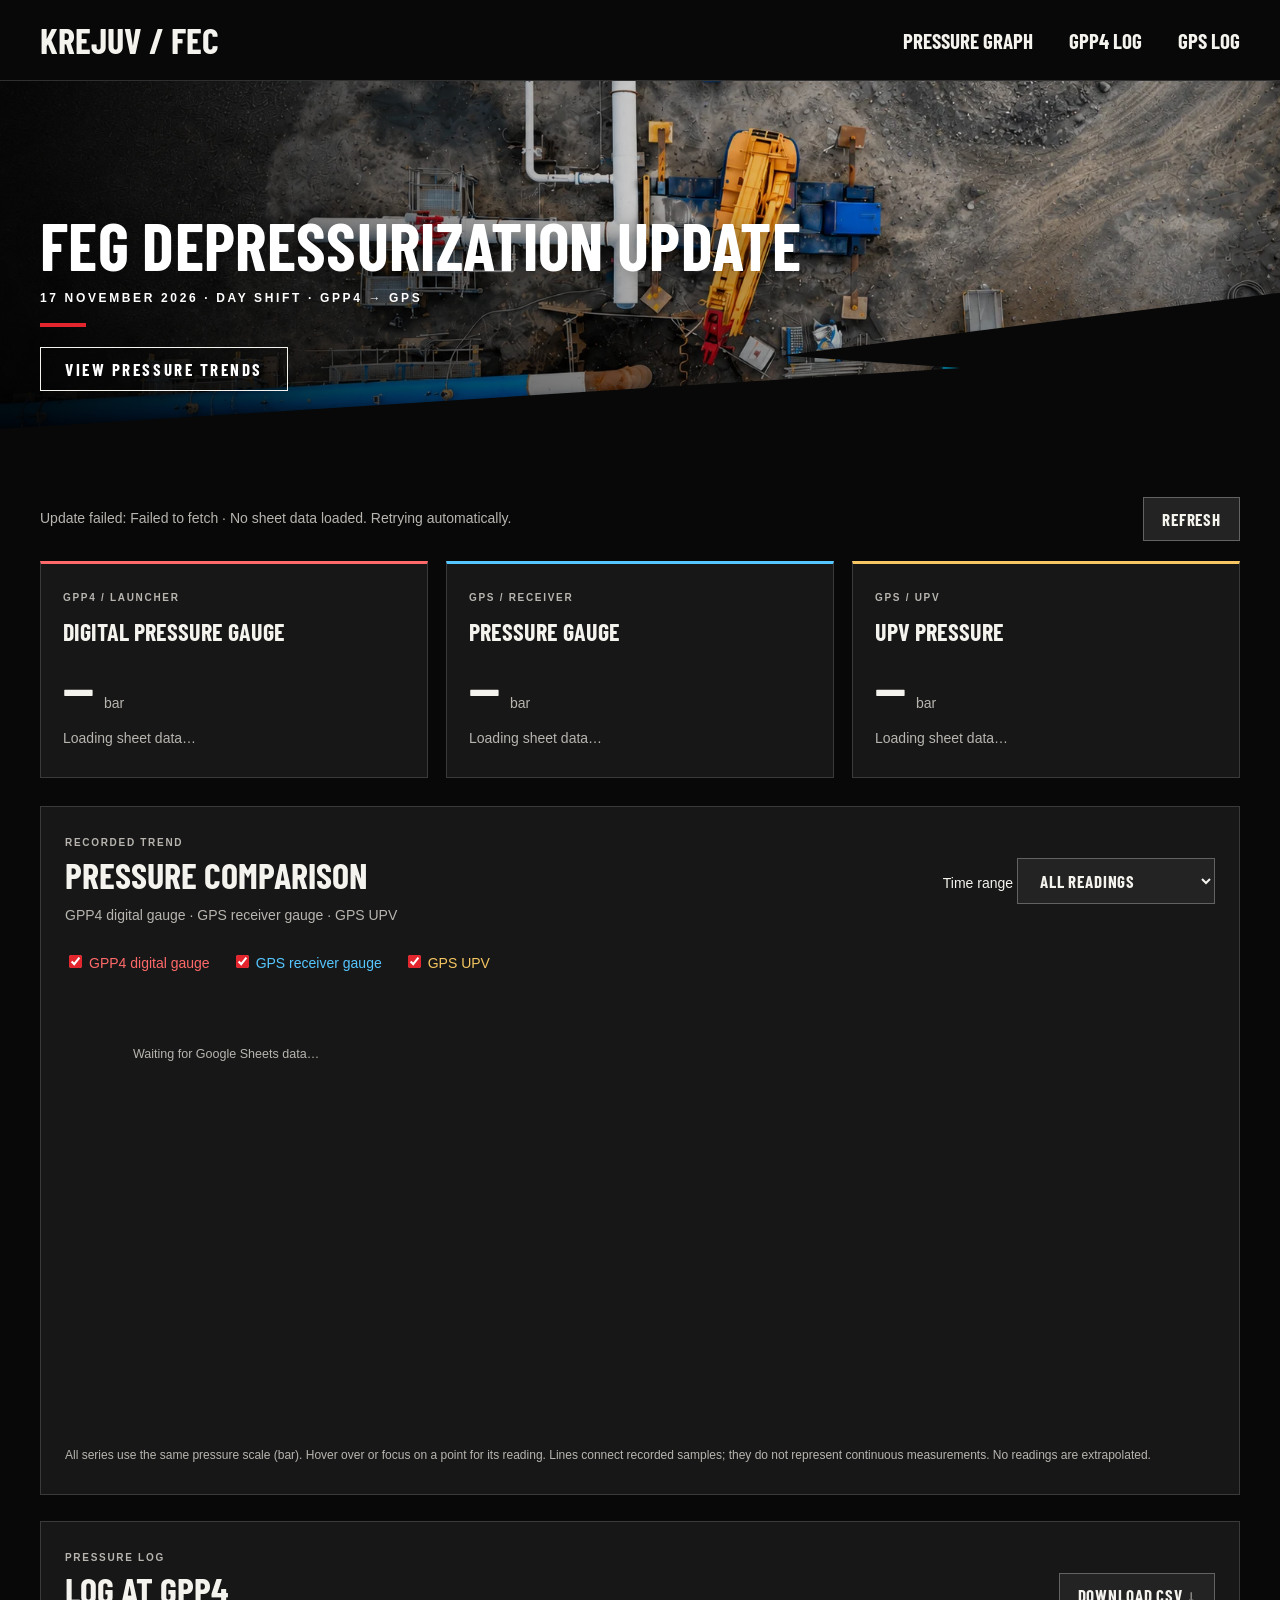
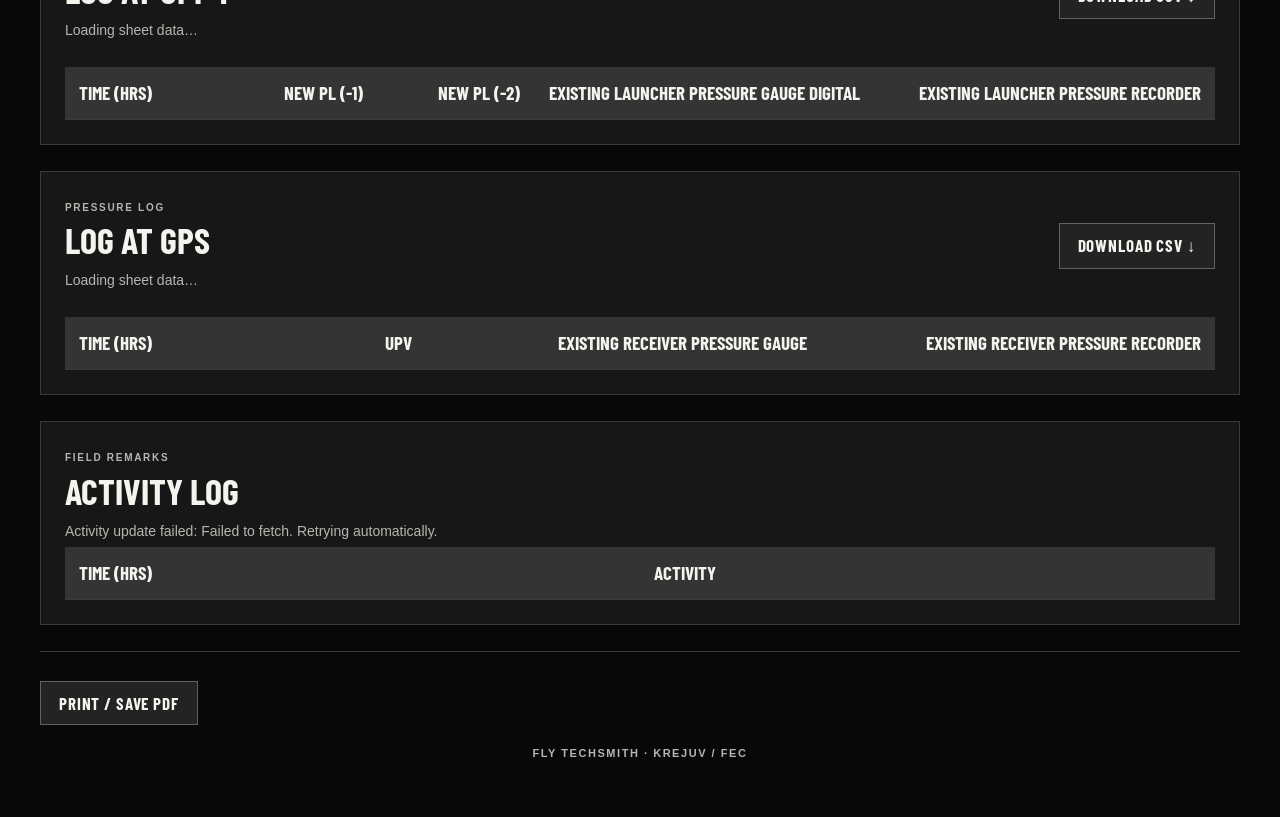
==== FEG DEpressurize/index.html @ e404f2b8 "Format FEG print dashboard as a single A4 portrait page" ====
<!doctype html>
<html lang="en"><head><meta charset="utf-8"><meta name="viewport" content="width=device-width,initial-scale=1"><title>FEG depressurization update</title><meta name="description" content="KREJUV FEC pressure logs and recorded depressurization trends at GPP4 and GPS, 17 November 2026."><link rel="stylesheet" href="../site-theme.css"><style>:root{color-scheme:dark}*{box-sizing:border-box}body{margin:0;font:14px/1.55 Arial,sans-serif;background:#080808;color:#f5f3ee}a{color:inherit}html{scroll-behavior:smooth;scroll-padding-top:100px}header{position:sticky;top:0;z-index:10;background:#080808;border-bottom:1px solid #303030}nav{max-width:1480px;min-height:80px;margin:auto;padding:0 40px;display:flex;align-items:center;gap:36px}nav a{text-decoration:none;font:700 21px/1 var(--heading);text-transform:uppercase;min-height:80px;display:flex;align-items:center}nav a:hover{box-shadow:inset 0 -4px #e3262e}nav .brand{font-size:36px;margin-right:auto;white-space:nowrap}main{max-width:1480px;margin:auto;padding:26px 40px}h2{font:700 36px/1 var(--heading);text-transform:uppercase;margin:5px 0 12px}h3{font:700 25px var(--heading);text-transform:uppercase}p{color:#b8b5b0;margin:5px 0}.eyebrow{font:700 10px Arial;letter-spacing:.17em;color:#b8b5b0}.red{color:#f34850}.cards{display:grid;grid-template-columns:repeat(3,1fr);gap:18px;margin-bottom:28px}.card{background:#171717;border:1px solid #3a3a3a;border-top:3px solid var(--accent);padding:22px}.card h2{font-size:24px;margin-top:12px}.value{font:700 52px/1.2 var(--heading);margin:10px 0}.value small{font:14px Arial;color:#b8b5b0}.panel{background:#171717;border:1px solid #3a3a3a;padding:24px;margin-bottom:26px}.section-head{display:flex;align-items:center;justify-content:space-between;gap:20px;margin-bottom:20px}button,select{font:700 17px var(--heading);letter-spacing:.05em;text-transform:uppercase;color:#f5f3ee;background:#232323;border:1px solid #626262;border-radius:0;padding:11px 18px;cursor:pointer}button:hover{background:#343434}a:focus-visible,button:focus-visible,input:focus-visible,select:focus-visible{outline:2px solid white;outline-offset:4px}.controls{display:flex;flex-wrap:wrap;gap:22px;margin:20px 0}.controls label{cursor:pointer}input{accent-color:#e3262e;margin-right:7px}.chart-scroll,.table-scroll{overflow:auto;scrollbar-color:#666 #171717}svg{display:block;width:100%;min-width:680px}svg text{fill:#b8b5b0;font:12px Arial}svg circle:focus{stroke:white;stroke-width:3}.note{font-size:12px;margin-top:12px}table{width:100%;border-collapse:collapse;font-variant-numeric:tabular-nums}th,td{padding:15px 14px;text-align:right;border-bottom:1px solid #3a3a3a}thead th{background:#343434;font:700 19px/1.15 var(--heading);text-transform:uppercase;min-width:110px;max-width:240px}th:first-child{text-align:left}tbody th{font-weight:400;color:#b8b5b0}tbody tr:hover{background:#232323}.events{display:grid;grid-template-columns:1fr 1fr;gap:20px}.events ul{padding-left:18px;color:#b8b5b0}.events li{padding:5px 0}.events b{color:#f5f3ee;margin-right:10px}footer{border-top:1px solid #3a3a3a;padding:24px 0;color:#b8b5b0;font-size:12px}.credit{font-size:11px;font-weight:700;letter-spacing:.14em;text-align:center;margin-top:20px}.site-hero__title{max-width:28ch}.site-hero__content{padding-bottom:80px}.site-hero__subtitle{color:#fff}
@media(max-width:700px){nav{padding:10px 20px;gap:20px;flex-wrap:wrap}nav .brand{width:100%;font-size:30px}nav a{min-height:32px;font-size:18px}main{padding:24px 20px}.cards,.events{grid-template-columns:1fr}.section-head{align-items:flex-start;flex-direction:column}.panel{padding:18px}.site-hero__content{padding:50px 20px 72px}.site-hero__title{font-size:44px}.site-hero{min-height:310px}}

#print-dashboard{display:none}
@page{size:A4 portrait;margin:10mm}
@media print{
 html,body{margin:0!important;padding:0!important;min-height:0!important;background:white!important;color:#18202a!important;color-scheme:light;overflow:visible!important}
 body>*{display:none!important}
 body>#print-dashboard{display:block!important;width:100%;font:9pt/1.3 Arial,sans-serif;print-color-adjust:exact;-webkit-print-color-adjust:exact}
 #print-dashboard h1{font:700 24pt/1.1 Arial;margin:0 0 2mm}
 #print-dashboard h2{font:700 11pt Arial;margin:0 0 2mm}
 #print-dashboard p{margin:0;color:#435161!important}
 .print-title{border-top:2mm solid #ac2531;border-bottom:.3mm solid #cbd2db;padding:4mm 0}
 .print-kpis,.print-logs{display:grid;gap:3mm;margin:4mm 0}
 .print-kpis{grid-template-columns:repeat(3,minmax(0,1fr))}
 .print-logs{grid-template-columns:repeat(2,minmax(0,1fr))}
 .print-card,.print-panel{border:.25mm solid #cbd2db;padding:3mm;break-inside:avoid}
 .print-card{background:#f2f5f8}.print-card strong{display:block;font-size:21pt;margin:1mm 0}
 #print-dashboard svg{min-width:0;width:100%;height:63mm;display:block}
 #print-dashboard svg text{font-size:20px;fill:#344252}
 .print-legend{display:flex;gap:5mm;font-size:8pt}
 #print-dashboard table{width:100%;border-collapse:collapse;font-size:8pt;table-layout:fixed}
 #print-dashboard th,#print-dashboard td{padding:1.4mm 1mm;border-bottom:.2mm solid #e0e5eb;text-align:right;min-width:0}
 #print-dashboard th{background:#eef2f6;color:#18202a;font:700 7.5pt Arial}
 #print-dashboard th:first-child,#print-dashboard td:first-child{text-align:left}
 #print-dashboard .print-activity th:last-child,#print-dashboard .print-activity td:last-child{text-align:left}
 #print-dashboard .print-activity td span{display:-webkit-box;-webkit-line-clamp:2;-webkit-box-orient:vertical;overflow:hidden;overflow-wrap:anywhere}
 .print-activity th:first-child{width:19mm}
}</style></head><body><header><nav aria-label="Main navigation"><a class="brand" href="../">KREJUV / FEC</a><a href="#trend">Pressure graph</a><a href="#gpp">GPP4 log</a><a href="#gps">GPS log</a></nav></header><section class="site-hero" aria-labelledby="site-hero-heading"><img class="site-hero__image" src="../assets/hero-yard.webp" width="1672" height="941" alt="Aerial pipeline worksite with white pipework and a yellow crane" fetchpriority="high"><div class="site-hero__content"><h1 id="site-hero-heading" class="site-hero__title">FEG depressurization update</h1><p class="site-hero__subtitle">17 November 2026 · Day shift · GPP4 → GPS</p><a class="site-hero__action" href="#trend">VIEW PRESSURE TRENDS</a></div></section><main><div class="section-head"><p id="syncStatus" role="status" aria-live="polite">Loading Google Sheets…</p><div><button id="refresh">Refresh</button></div></div><div class="cards"><article class="card" style="--accent:#ff6969"><span class="eyebrow">GPP4 / LAUNCHER</span><h2>Digital pressure gauge</h2><div class="value">— <small>bar</small></div><p>Loading sheet data…</p></article><article class="card" style="--accent:#55c6ff"><span class="eyebrow">GPS / RECEIVER</span><h2>Pressure gauge</h2><div class="value">— <small>bar</small></div><p>Loading sheet data…</p></article><article class="card" style="--accent:#f5c661"><span class="eyebrow">GPS / UPV</span><h2>UPV pressure</h2><div class="value">— <small>bar</small></div><p>Loading sheet data…</p></article></div>
<section class="panel" id="trend"><div class="section-head"><div><span class="eyebrow">RECORDED TREND</span><h2>Pressure comparison</h2><p>GPP4 digital gauge · GPS receiver gauge · GPS UPV</p></div><label>Time range <select id="range" class="chart-control"><option value="all">All readings</option><option value="overlap">Common time range</option></select></label></div><div class="controls"><label style="color:#ff6969"><input class="chart-control" id="s0" type="checkbox" checked>GPP4 digital gauge</label><label style="color:#55c6ff"><input class="chart-control" id="s1" type="checkbox" checked>GPS receiver gauge</label><label style="color:#f5c661"><input class="chart-control" id="s2" type="checkbox" checked>GPS UPV</label></div><div class="chart-scroll"><svg id="chart" viewBox="0 0 1100 420" role="img" aria-label="Pressure comparison chart"></svg></div><p class="note">All series use the same pressure scale (bar). Hover over or focus on a point for its reading. Lines connect recorded samples; they do not represent continuous measurements. No readings are extrapolated.</p></section>
<section class="panel" id="gpp"><div class="section-head"><div><span class="eyebrow">PRESSURE LOG</span><h2>Log at GPP4</h2><p>Loading sheet data…</p></div><button disabled data-download="gpp">Download CSV ↓</button></div><div class="table-scroll"><table id="gppTable"></table></div></section>
<section class="panel" id="gps"><div class="section-head"><div><span class="eyebrow">PRESSURE LOG</span><h2>Log at GPS</h2><p>Loading sheet data…</p></div><button disabled data-download="gps">Download CSV ↓</button></div><div class="table-scroll"><table id="gpsTable"></table></div></section>
<section class="panel" id="activity"><span class="eyebrow">FIELD REMARKS</span><h2>Activity log</h2><p id="activityStatus" role="status">Loading activity log…</p><div class="table-scroll"><table><thead><tr><th scope="col">Time (hrs)</th><th scope="col" style="text-align:left">Activity</th></tr></thead><tbody id="activityRows"></tbody></table></div></section>
<footer><p><button id="print">Print / Save PDF</button></p><p class="credit">FLY TECHSMITH · KREJUV / FEC</p></footer></main><section id="print-dashboard" aria-label="Printable pressure dashboard"></section><script>
let gpp=[],gps=[];
const headers={gpp:['Time (hrs)','New PL (-1)','New PL (-2)','Existing Launcher Pressure Gauge Digital','Existing Launcher Pressure Recorder'],gps:['Time (hrs)','UPV','Existing Receiver Pressure Gauge','Existing Receiver Pressure Recorder']};
let data={gpp,gps};
const fmt=t=>t.slice(0,2)+':'+t.slice(2);
function renderTables(){ for(const key of ['gpp','gps']){
 document.getElementById(key+'Table').innerHTML='<thead><tr>'+headers[key].map(h=>'<th scope="col">'+h+'</th>').join('')+'</tr></thead><tbody>'+data[key].map(r=>'<tr>'+r.map((v,i)=>i===0?'<th scope="row">'+fmt(v)+'</th>':'<td>'+(v===null?'—':v.toFixed(2))+'</td>').join('')+'</tr>').join('')+'</tbody>';
}
}
function download(key){
 const csv=[headers[key],...data[key].map(r=>r.map((v,i)=>i===0?fmt(v):v??''))].map(r=>r.join(',')).join('\r\n');
 const u=URL.createObjectURL(new Blob(['\ufeff'+csv],{type:'text/csv;charset=utf-8'}));const a=document.createElement('a');a.href=u;a.download=key.toUpperCase()+'_Pressure_Log_17-11-2026.csv';a.click();setTimeout(()=>URL.revokeObjectURL(u),1000);
}
document.querySelectorAll('[data-download]').forEach(b=>b.onclick=()=>download(b.dataset.download));
function getSeries(){return [{name:'GPP4 digital gauge',color:'#ff6969',data:gpp.map(r=>[r[0],r[3]])},{name:'GPS receiver gauge',color:'#55c6ff',data:gps.map(r=>[r[0],r[2]])},{name:'GPS UPV',color:'#f5c661',data:gps.map(r=>[r[0],r[1]])}];}
const minutes=t=>Number(t.slice(0,2))*60+Number(t.slice(2));
function draw(printTarget){
 const printing=Boolean(printTarget);const target=printTarget||document.getElementById("chart");
 const series=getSeries();if(printing)series.forEach((line,i)=>line.color=['#ad2339','#006a9a','#815b00'][i]);const times=[...gpp,...gps].map(r=>minutes(r[0]));if(!times.length){target.innerHTML='<text x="65" y="60">Waiting for Google Sheets data…</text>';return;}
 const first=Math.min(...times),last=Math.max(...times);
 const start=!printing&&document.getElementById('range').value==='overlap'&&gpp.length&&gps.length?Math.max(minutes(gpp[0][0]),minutes(gps[0][0])):first,end=Math.max(start+30,last);
 const maxPressure=Math.max(80,...series.flatMap(s=>s.data.map(r=>r[1]??0)));const ceiling=Math.ceil(maxPressure/10)*10;
 const x=t=>65+(minutes(t)-start)/(end-start)*970,y=v=>335-v/ceiling*290;
 let s='<title>Recorded pressure trends on 17 November 2026</title><desc>Pressure in bar against Malaysia time. Three selectable series. Exact readings are in the logs below.</desc>';
 for(let p=0;p<=ceiling;p+=10)s+='<line x1="65" x2="1035" y1="'+y(p)+'" y2="'+y(p)+'" stroke="'+(printing?'#dce2e9':'#30343c')+'"/><text x="49" y="'+(y(p)+4)+'" text-anchor="end">'+p+'</text>';
 for(let t=start;t<=end;t+=30){let label=String(Math.floor(t/60)).padStart(2,'0')+String(t%60).padStart(2,'0');if((t-start)%60===0||t===end)s+='<text x="'+x(label)+'" y="365" text-anchor="middle">'+fmt(label)+'</text>';}
 s+='<text x="65" y="22">Pressure (bar)</text><text x="550" y="397" text-anchor="middle">Time (MYT / UTC+8)</text>';
 series.forEach((line,i)=>{
 if(!printing&&!document.getElementById('s'+i).checked)return;
 const pts=line.data.filter(r=>minutes(r[0])>=start);
 const segments=[];let segment=[];for(const r of pts){if(r[1]===null){if(segment.length)segments.push(segment);segment=[];}else segment.push(r);}if(segment.length)segments.push(segment);
 segments.forEach(points=>{s+='<polyline fill="none" stroke="'+line.color+'" stroke-width="3" points="'+points.map(r=>x(r[0])+','+y(r[1])).join(' ')+'"/>';});
 pts.filter(r=>r[1]!==null).forEach(r=>{const label=line.name+' · '+fmt(r[0])+' · '+r[1].toFixed(2)+' bar';s+='<circle tabindex="0" aria-label="'+label+'" cx="'+x(r[0])+'" cy="'+y(r[1])+'" r="4" fill="'+line.color+'"><title>'+label+'</title></circle>';});
 });
 target.innerHTML=s;
}
document.querySelectorAll('.chart-control').forEach(el=>el.addEventListener('change',()=>draw()));draw();

function buildPrintDashboard(){
 const root=document.getElementById('print-dashboard');
 const escape=value=>String(value??'').replace(/[&<>"']/g,c=>({'&':'&amp;','<':'&lt;','>':'&gt;','"':'&quot;',"'":'&#39;'})[c]);
 const cards=[['GPP4 launcher digital gauge',gpp,3],['GPS receiver gauge',gps,2],['GPS UPV',gps,1]];
 const summary=cards.map(([name,rows,column])=>{
  const row=rows.findLast(r=>r[column]!==null);
  return '<div class="print-card">'+escape(name)+'<strong>'+(row?row[column].toFixed(2)+' bar':'—')+'</strong><p>'+(row?'Recorded '+fmt(row[0])+' MYT':'No reading recorded')+'</p></div>';
 }).join('');
 function table(labels,rows){
  return '<table><thead><tr>'+labels.map(label=>'<th scope="col">'+escape(label)+'</th>').join('')+'</tr></thead><tbody>'+rows.map(row=>'<tr>'+row.map(value=>'<td><span>'+escape(value)+'</span></td>').join('')+'</tr>').join('')+'</tbody></table>';
 }
 function log(title,labels,rows){
  return '<section class="print-panel"><h2>'+title+'</h2>'+table(labels,rows.slice(-5).map(row=>[fmt(row[0]),...row.slice(1).map(value=>value===null?'—':value.toFixed(2))]))+'</section>';
 }
 const activities=[...document.querySelectorAll('#activityRows tr')].slice(-5).map(row=>[...row.cells].map(cell=>cell.textContent));
 const sourceStatus=document.getElementById('syncStatus').textContent;
 root.innerHTML='<div class="print-title"><h1>FEG Depressurization Update</h1><p>KREJUV / FEC · '+escape(document.querySelector('.site-hero__subtitle').textContent)+'</p><p>'+escape(sourceStatus.replace(' · Auto-refresh every 60 seconds',''))+'</p></div>'
 +'<div class="print-kpis">'+summary+'</div>'
 +'<section class="print-panel"><h2>Pressure trend</h2><div class="print-legend"><span style="color:#ad2339">● GPP4 digital gauge</span><span style="color:#006a9a">● GPS receiver gauge</span><span style="color:#815b00">● GPS UPV</span></div><svg viewBox="0 0 1100 420" role="img" aria-label="Pressure trend"></svg></section>'
 +'<div class="print-logs">'+log('GPP4 · Latest 5 readings',['MYT','New PL (-1)','New PL (-2)','Digital','Recorder'],gpp)+log('GPS · Latest 5 readings',['MYT','UPV','Gauge','Recorder'],gps)+'</div>'
 +'<section class="print-panel print-activity"><h2>Latest activity entries</h2>'+table(['MYT','Activity'],activities)+'<p>Up to five entries shown. Full logs and CSV downloads are available on the dashboard.</p></section>';
 draw(root.querySelector('svg'));
}
window.addEventListener('beforeprint',buildPrintDashboard);
document.getElementById('print').onclick=()=>{buildPrintDashboard();window.print();};


const SHEET_ID='1Q4faRIxFYEfqnoIILWgWrquX1sUzWu1r51BVE4mSBcM';
function parseTime(cell){
 if(!cell)return null;
 const v=cell.v;let hour,minute;
 if(Array.isArray(v)){[hour,minute]=v;}
 else {const t=String(cell.f??v??'').trim();const m=t.match(/^(\d{1,2}):(\d{2})(?::\d{2})?\s*(AM|PM)?$/i);
 if(m){hour=Number(m[1]);minute=Number(m[2]);if(m[3])hour=hour%12+(m[3].toUpperCase()==='PM'?12:0);}
 else if(/^\d{3,4}$/.test(t)){const p=t.padStart(4,'0');hour=Number(p.slice(0,2));minute=Number(p.slice(2));}
 else if(typeof v==='number'&&v>=0&&v<1){const n=Math.round(v*1440);hour=Math.floor(n/60);minute=n%60;}
 else return null;}
 if(hour<0||hour>23||minute<0||minute>59)return null;
 return String(hour).padStart(2,'0')+String(minute).padStart(2,'0');
}
function parseRows(table,key){
 const norm=s=>String(s??'').trim().replace(/\s+/g,' ').toLowerCase();
 const indices=headers[key].map(name=>table.cols.findIndex(c=>norm(c.label)===norm(name)));
 if(indices.some(i=>i<0))throw new Error(key.toUpperCase()+' column headers do not match');
 const rows=[];const seen=new Set();
 for(const row of table.rows){const cells=indices.map(i=>row.c[i]);if(cells.every(c=>!c||c.v===null||c.v===''))continue;
 const time=parseTime(cells[0]);if(!time)throw new Error(key.toUpperCase()+' has an invalid time');
 if(seen.has(time))throw new Error(key.toUpperCase()+' has a duplicate time: '+fmt(time));seen.add(time);
 const values=cells.slice(1).map(c=>{if(!c||c.v===null||String(c.v).trim()===''||['—','-'].includes(String(c.v).trim()))return null;const n=Number(c.v);if(!Number.isFinite(n)||n<0)throw new Error(key.toUpperCase()+' has an invalid pressure at '+fmt(time));return n;});
 rows.push([time,...values]);}
 return rows.sort((a,b)=>minutes(a[0])-minutes(b[0]));
}
async function readSheet(key,gid){
 const controller=new AbortController();const timer=setTimeout(()=>controller.abort(),15000);
 try{const url='https://docs.google.com/spreadsheets/d/'+SHEET_ID+'/gviz/tq?gid='+gid+(key==='activity'?'&headers=0&range=B%3AC':'&headers=1')+'&tqx=out:json&_='+Date.now();
 const response=await fetch(url,{signal:controller.signal,credentials:'omit',cache:'no-store'});if(!response.ok)throw new Error('Google Sheets returned '+response.status);
 const text=await response.text();const match=text.match(/google\.visualization\.Query\.setResponse\(([\s\S]*)\);?\s*$/);
 if(!match)throw new Error('Sheet is unavailable for public reading');const result=JSON.parse(match[1]);
 if(result.status==='error'||!result.table)throw new Error('Unable to read sheet');return key==='activity'?parseActivities(result.table):parseRows(result.table,key);
 }finally{clearTimeout(timer);}
}

function parseActivities(table){
 const rows=[];
 for(const row of table.rows){
 const cells=row.c||[];const description=String(cells[1]?.v??'').trim();
 if(!description&&!cells[0]?.v)continue;
 const time=parseTime(cells[0]);
 if(!time&&/^(time|time \(hrs\))$/i.test(String(cells[0]?.v??'').trim()))continue;
 if(!time||!description)throw new Error('Each activity needs a valid time in column B and a description in column C');
 rows.push([time,description]);
 }
 return rows;
}
let activityBusy=false,activityLastSync='';
async function syncActivities(){
 if(activityBusy)return;activityBusy=true;const status=document.getElementById('activityStatus');
 status.textContent='Refreshing activity log…';
 try{
 const rows=await readSheet('activity','1412362558');const body=document.getElementById('activityRows');const fragment=document.createDocumentFragment();
 for(const [time,description] of rows){const tr=document.createElement('tr');const th=document.createElement('th');th.scope='row';th.textContent=fmt(time);const td=document.createElement('td');td.style.textAlign='left';td.style.whiteSpace='pre-wrap';td.textContent=description;tr.append(th,td);fragment.append(tr);}
 body.replaceChildren(fragment);activityLastSync=new Date().toLocaleTimeString('en-GB',{timeZone:'Asia/Kuala_Lumpur'});
 status.textContent=rows.length?rows.length+' activities · Synced '+activityLastSync+' MYT':'No activities recorded';
 }catch(error){status.textContent='Activity update failed: '+error.message+(activityLastSync?' · Showing last successful data from '+activityLastSync+' MYT':'')+'. Retrying automatically.';}
 finally{activityBusy=false;}
}

let syncing=false,lastSync='';
function updateCard(index,rows,column){
 const card=document.querySelectorAll('.card')[index];const latest=[...rows].reverse().find(r=>r[column]!==null);
 card.querySelector('.value').innerHTML=(latest?latest[column].toFixed(2):'—')+' <small>bar</small>';
 card.querySelector('p').textContent=latest?'Latest recorded · '+latest[0]+' hrs':'No reading recorded';
}
async function sync(){
 if(syncing)return;syncing=true;syncActivities();document.getElementById('refresh').disabled=true;
 const status=document.getElementById('syncStatus');status.textContent='Refreshing Google Sheets…';
 try{const result=await Promise.all([readSheet('gpp','1332319862'),readSheet('gps','0')]);
 [gpp,gps]=result;data={gpp,gps};renderTables();draw();updateCard(0,gpp,3);updateCard(1,gps,2);updateCard(2,gps,1);
 for(const key of ['gpp','gps']){const rows=data[key];document.querySelector('#'+key+' .section-head p').textContent=rows.length+' readings'+(rows.length?' · '+rows[0][0]+'–'+rows.at(-1)[0]+' hrs':'')+' · Pressure in bar';}
 lastSync=new Date().toLocaleTimeString('en-GB',{timeZone:'Asia/Kuala_Lumpur'});status.textContent='Google Sheets synced · '+lastSync+' MYT · Auto-refresh every 60 seconds';
 document.querySelectorAll('[data-download]').forEach(b=>b.disabled=false);
 }catch(error){status.textContent='Update failed: '+error.message+(lastSync?' · Showing last successful data from '+lastSync+' MYT':' · No sheet data loaded')+'. Retrying automatically.';}
 finally{syncing=false;document.getElementById('refresh').disabled=false;}
}
document.getElementById('refresh').onclick=sync;
setInterval(()=>{if(!document.hidden)sync();},60000);
document.addEventListener('visibilitychange',()=>{if(!document.hidden)sync();});
renderTables();sync();
</script><!-- Start through Widget API after setting volume to avoid a full-volume autoplay burst. -->
<iframe id="background-music" title="Background music: Nadai Agi - The Crew" aria-hidden="true" tabindex="-1" width="1" height="1" scrolling="no" frameborder="0" allow="autoplay; encrypted-media" style="position:fixed;left:-10000px;top:0;width:1px;height:1px;border:0;pointer-events:none" src="https://w.soundcloud.com/player/?url=https%3A//api.soundcloud.com/tracks/soundcloud%253Atracks%253A117521688&amp;auto_play=false&amp;hide_related=true&amp;show_comments=false&amp;show_user=false&amp;show_reposts=false&amp;show_teaser=false&amp;visual=false"></iframe>
<script src="https://w.soundcloud.com/player/api.js"></script><script>(()=>{const frame=document.getElementById('background-music');if(!window.SC)return;const player=SC.Widget(frame);let ready=false,started=false;
function start(){if(!ready||started)return;player.setVolume(10);player.play();}
player.bind(SC.Widget.Events.READY,()=>{ready=true;player.setVolume(10);player.getVolume(()=>start());});
player.bind(SC.Widget.Events.PLAY,()=>{started=true;player.setVolume(10);document.removeEventListener('pointerdown',start);document.removeEventListener('keydown',start);});
document.addEventListener('pointerdown',start,{passive:true});document.addEventListener('keydown',start);
})();</script></body></html>
---- site-theme.css ----
@font-face { font-family: 'Barlow Condensed'; src: url('assets/BarlowCondensed-Bold.ttf') format('truetype'); font-style: normal; font-weight: 700; font-display: swap; }
:root { color-scheme: dark; --theme-bg:#080808; --theme-panel:#171717; --theme-raised:#232323; --theme-text:#f5f3ee; --theme-muted:#b8b5b0; --theme-line:#3a3a3a; --theme-red:#e3262e; --heading:'Barlow Condensed','Arial Narrow',Impact,sans-serif; }
html { scroll-behavior:smooth; scroll-padding-top:100px; background:var(--theme-bg); }
body { margin:0; overflow-x:hidden; overflow-y:auto; background:var(--theme-bg); color:var(--theme-text); font-family:Arial,Helvetica,sans-serif; }
*,*::before,*::after { box-sizing:border-box; }
a:focus-visible,button:focus-visible,input:focus-visible { outline:2px solid #fff; outline-offset:4px; }
[hidden] { display:none !important; }
.site-skip { position:fixed; left:16px; top:-100px; z-index:2000; padding:14px 20px; background:#fff; color:#080808; font-weight:700; }
.site-skip:focus { top:12px; }
.site-header { position:sticky; top:0; z-index:1000; background:#080808; border-bottom:1px solid #303030; }
.site-header__inner { max-width:1560px; min-height:80px; margin:auto; padding:0 40px; display:flex; align-items:center; justify-content:space-between; gap:24px; }
.site-brand { color:var(--theme-text); text-decoration:none; font:700 36px/1 var(--heading); letter-spacing:.015em; white-space:nowrap; }
.site-nav { display:flex; align-items:center; gap:36px; }
.site-dropdown { position:relative; }
.site-dropdown-toggle,.site-nav__link { display:flex; align-items:center; gap:9px; min-height:80px; padding:0; border:0; background:transparent; color:var(--theme-text); text-decoration:none; cursor:pointer; font:700 21px/1 var(--heading); letter-spacing:.035em; white-space:nowrap; }
.site-dropdown-toggle::after { content:''; width:8px; height:8px; border-right:2px solid currentColor; border-bottom:2px solid currentColor; transform:translateY(-2px) rotate(45deg); transition:transform .15s; }
.site-dropdown-toggle[aria-expanded=true]::after { transform:translateY(2px) rotate(225deg); }
.site-dropdown-toggle[aria-expanded=true],.site-nav__link[aria-current=page],.site-nav__link:hover { box-shadow:inset 0 -4px var(--theme-red); }
.site-dropdown__panel { position:absolute; top:calc(100% - 1px); right:0; min-width:280px; padding:8px 18px; border:1px solid #646464; border-top:3px solid var(--theme-red); background:#141414; box-shadow:0 16px 32px #0009; }
.site-menu-link { display:block; min-height:47px; padding:13px 9px; border-bottom:1px solid var(--theme-line); color:var(--theme-text); text-decoration:none; white-space:nowrap; font:700 21px/1.12 var(--heading); letter-spacing:.025em; }
.site-menu-link:last-child { border-bottom:0; }
a.site-menu-link:hover,a.site-menu-link:focus-visible { background:#292929; color:#fff; }
.site-menu-link--disabled { color:#96938e; cursor:default; }
.site-menu-empty { display:block; padding:18px 8px; color:var(--theme-muted); font:14px/1.5 Arial,sans-serif; }
.site-menu-toggle { display:none; }
.site-hero { position:relative; min-height:390px; display:flex; align-items:flex-end; isolation:isolate; overflow:hidden; background:#202020; }
.site-hero__image { position:absolute; inset:0; width:100%; height:100%; object-fit:cover; object-position:50% 40%; z-index:-3; }
.site-hero::before { content:''; position:absolute; inset:0; z-index:-2; background:linear-gradient(90deg,#000b,transparent 70%),linear-gradient(0deg,#0008,transparent 65%); }
/* Angular photo edge: a rising diagonal with a reverse lightning notch. */
.site-hero::after { content:''; position:absolute; bottom:-1px; left:0; width:100%; height:clamp(140px,14vw,210px); z-index:-1; pointer-events:none; background:var(--theme-bg); clip-path:polygon(0 76%,75% 42%,61% 35%,100% 0,100% 100%,0 100%); }
.site-hero__content { width:min(100%,1480px); margin:0 auto; padding:70px 40px 76px; }
.site-hero__title { margin:0; max-width:22ch; color:#fff; font:700 clamp(48px,5.2vw,80px)/.98 var(--heading); letter-spacing:.005em; text-transform:uppercase; text-shadow:0 2px 24px #0006; }
.site-hero__subtitle { margin:12px 0 0; color:#fff; font-size:12px; line-height:1.5; font-weight:700; letter-spacing:.22em; text-transform:uppercase; }
.site-hero__subtitle::after { content:''; display:block; width:46px; height:4px; margin-top:16px; background:var(--theme-red); }
.site-hero__action { display:inline-flex; align-items:center; justify-content:center; min-height:44px; margin-top:20px; padding:10px 24px; border:1px solid #f5f3ee; color:#fff; text-decoration:none; font:700 17px/1 var(--heading); letter-spacing:.15em; background:#08080838; }
.site-hero__action:hover { color:#080808; background:#f5f3ee; }
.site-hero--compact { min-height:250px; }
.site-hero--compact::after { height:clamp(95px,10vw,145px); }
.site-hero--compact .site-hero__image { object-position:50% 30%; }
.site-hero--compact .site-hero__content { padding-top:52px; padding-bottom:62px; }
.site-hero--compact .site-hero__title { font-size:clamp(40px,4vw,62px); }
.site-hero--compact .site-hero__action { display:none; }
.site-footer { max-width:1480px; margin:32px auto 0; padding:24px 40px; border-top:1px solid var(--theme-line); text-align:center; color:var(--theme-muted); font-size:10px; letter-spacing:.14em; }
.site-credit-footer { display:flex; align-items:center; justify-content:center; flex-wrap:wrap; gap:12px; padding:20px 16px; text-transform:uppercase; }
.footer-credit,.footer-visits { font:700 11px/1.5 Arial,Helvetica,sans-serif; letter-spacing:.12em; white-space:nowrap; }
.footer-separator { color:#696969; }
.visitor-count { display:inline-block; min-width:1ch; margin-left:5px; color:var(--theme-text); font-size:12px; font-variant-numeric:tabular-nums; }
.site-scroll-hint { display:block; margin:0 0 12px; color:var(--theme-muted); font-size:11px; line-height:1.5; letter-spacing:.04em; }
#public-data-status { margin:0; border:0; border-bottom:1px solid #76501c; border-radius:0; background:#30240f; color:#ffe1a7; }
/* Permit control retains the existing data and validity calculations. */
.page-overview { --bg:#080808; --black:#f5f3ee; --border:#3a3a3a; --soft-border:#343434; --green:#8ade68; --red:#f34850; --red-dark:#a82730; --red-soft:#32191c; }
.page-overview .page { width:100%; min-height:100vh; margin:0; overflow:visible; background:#080808; }
.page-overview .eptw-section { width:min(100%,1480px); margin:0 auto; padding:26px 40px 0; border:0; }
.page-overview .eptw-section-head { padding:0 0 24px; gap:22px; border-bottom:0; align-items:flex-start; }
.page-overview .eptw-section-title { color:#f5f3ee; font:700 clamp(34px,3.7vw,56px)/1 var(--heading); letter-spacing:0; }
.page-overview .eptw-live { min-width:0; gap:5px; }
.page-overview .live-clock { font:700 19px/1.2 var(--heading); color:var(--theme-text); }
.page-overview .current-shift { color:var(--theme-muted); font-size:11px; }
.page-overview .sync-text { color:var(--theme-muted); font-size:10px; }
.page-overview .sync-line { gap:7px; }
.page-overview .active-summary-box { margin:0 0 20px; border:1px solid var(--theme-line); background:#171717; }
.page-overview .active-summary-head { min-height:48px; justify-content:flex-start; gap:14px; padding:10px 18px; border-bottom:1px solid var(--theme-line); }
.page-overview .active-summary-title { font:700 22px/1 var(--heading); }
.page-overview .active-summary-count { color:var(--green); background:transparent; border:0; font:700 29px/1 var(--heading); }
.page-overview .active-summary-list { display:grid; grid-template-columns:repeat(auto-fit,minmax(280px,1fr)); max-height:178px; overflow:auto; }
.page-overview .active-summary-item { min-height:54px; padding:11px 18px; border-bottom:1px solid var(--theme-line); gap:12px; }
.page-overview .active-summary-item:hover { background:#232323; }
.page-overview .active-summary-number { color:var(--theme-text); font-size:17px; }
.page-overview .active-summary-activity,.page-overview .active-summary-empty { color:var(--theme-muted); font-size:11px; }
.page-overview .active-summary-empty { padding:14px 18px; }
.page-overview .shift-guide { border:1px solid var(--theme-line); background:#171717; }
.page-overview .shift-guide-item { padding:12px 18px; }
.page-overview .shift-guide-label,.page-overview .ptw-rule-text,.page-overview .status-note,.page-overview .section-toggle-state,.page-overview .equipment-expiry { color:var(--theme-muted); }
.page-overview .shift-guide-label { font-size:10px; }
.page-overview .shift-guide-value { font-size:12px; }
.page-overview .ptw-rule-box { margin-top:12px; padding:14px 18px; border:1px solid var(--theme-line); background:#111; }
.page-overview .ptw-rule-title { color:var(--theme-text); font:700 17px/1.2 var(--heading); }
.page-overview .ptw-rule-text { font-size:11px; line-height:1.65; text-transform:none; }
.page-overview .eptw-table-container { padding:22px 0 8px; overflow:auto; scrollbar-color:#666 #171717; }
.page-overview .eptw-table { min-width:1080px; background:#171717; }
.page-overview .eptw-table thead th { padding:16px 14px; background:#343434; color:#f5f3ee; font:700 18px/1.15 var(--heading); letter-spacing:.025em; }
.page-overview .category-row td { background:#242424; }
.page-overview .section-toggle { min-height:54px; padding:13px 15px; }
.page-overview .section-toggle:hover { background:#303030; }
.page-overview .section-toggle-title { font:700 23px/1 var(--heading); }
.page-overview .section-toggle-count,.page-overview .section-toggle-arrow { border-color:#626262; color:var(--theme-text); }
.page-overview .section-toggle-count { font-size:11px; }
.page-overview .ptw-data-row td { padding:17px 14px; font-size:12px; }
.page-overview .location-name { font:700 23px/1.1 var(--heading); }
.page-overview .location-merged { position:sticky; left:0; z-index:2; background:#1d1d1d; }
.page-overview .ptw-number { font:700 27px/1 var(--heading); }
.page-overview .description-text { color:var(--theme-text); font-size:12px; line-height:1.55; }
.page-overview .validity-date,.page-overview .validity-main,.page-overview .vec-description,.page-overview .tower-equipment-title,.page-overview .tower-equipment-list { color:var(--theme-text); }
.page-overview .validity-label,.page-overview .validity-sub,.page-overview .last-shift,.page-overview .vec-label { color:var(--theme-muted); }
.page-overview .status-badge { border-color:#646464; font-size:10px; min-height:32px; }
.page-overview .ptw-data-row.is-active .status-badge { color:#a6ed83; background:#20311b; border-color:#62894a; }
.page-overview .ptw-data-row.is-expired { opacity:.82; }
.page-overview .ptw-data-row.is-expired .status-badge { background:#292929; color:#ccc; }
.page-overview .ejha-bottom-section { margin:24px 0; border-color:var(--theme-line); background:#171717; }
.page-overview .ejha-bottom-title { min-height:60px; color:var(--theme-text); background:#242424; border-color:var(--theme-line); }
.page-overview .ejha-bottom-title-text { font:700 25px/1 var(--heading); }
.page-overview .ejha-state,.page-overview .ejha-bottom-description { color:var(--theme-muted); }
.page-overview .tooltip { background:#202020; color:var(--theme-text); border-color:#777; box-shadow:0 10px 35px #0008; }
.page-overview .footer { margin-top:32px; min-height:60px; color:var(--theme-muted); border-top:1px solid var(--theme-line); font-size:10px; background:#080808; }
/* Swabbing and Dew Point: dark panels with readable chart axes and legends. */
.page-swabbing { --black:#f5f3ee; --cream:#171717; --cream-2:#222; --line:#404040; --grey:#c1bdb6; --date-1:#1b1b1b; --date-2:#1b2722; --date-3:#29251d; --date-4:#202936; --date-5:#2b202e; --date-6:#242a1e; }
.page-swabbing .page { width:min(100%,1560px); height:auto; min-height:100vh; margin:auto; padding:28px 40px 0; gap:20px; background:#080808; }
.page-swabbing .dashboard { min-height:0; overflow:visible; gap:22px; }
.reading-status { display:flex; align-items:center; justify-content:space-between; gap:18px; padding:14px 18px; border:1px solid var(--theme-line); background:#171717; }
.reading-status .current-datetime { font:700 22px/1.2 var(--heading); }
.reading-status .current-shift { margin:0; color:var(--theme-muted); font-size:11px; }
.page-swabbing .reading-panel,.page-swabbing .graph-panel { border-color:var(--theme-line); }
.page-swabbing .panel-title { min-height:58px; color:var(--theme-text); font:700 25px/1.1 var(--heading); }
.page-swabbing .panel-note { font:700 10px/1.4 Arial,sans-serif; }
.page-swabbing .graph-info-bar { border-color:var(--theme-line); color:var(--theme-text); background:#202020; }
.page-swabbing .graph-wrapper,.page-swabbing .graph-scroll { background:#171717; }
.page-swabbing .swabbing-chart,.page-swabbing .dew-chart { background:#171717; }
.page-swabbing table th { border-bottom-color:#666; font-size:12px; color:var(--theme-text); }
.page-swabbing table td { font-size:13px; color:var(--theme-text); }
.page-swabbing svg [fill="#ffffff"] { fill:#171717; }
.page-swabbing svg [fill="#fff1f1"] { fill:#301b20; }
.page-swabbing svg [fill="#eef8ef"] { fill:#192a22; }
.page-swabbing svg text[fill="#111111"],.page-swabbing svg text[fill="#555555"],.page-swabbing svg text[fill="#666666"] { fill:#d8d6d1; }
.page-swabbing svg [stroke="#111111"],.page-swabbing svg [stroke="#222222"] { stroke:#b8b5af; }
.page-swabbing svg [stroke="#dddddd"],.page-swabbing svg [stroke="#c6c6c6"],.page-swabbing svg [stroke="#d6d6d6"] { stroke:#404040; }
.page-swabbing svg [fill="#75117e"] { fill:#d294ec; }
.page-swabbing svg [stroke="#75117e"] { stroke:#d294ec; }
.page-swabbing [style*="background:#75117e"] { background:#d294ec !important; }
.page-swabbing .footer { border-color:var(--theme-line); color:var(--theme-muted); background:#080808; min-height:56px; }
/* Timeline: neutral surfaces, original data and colored progress bars. */
.page-summary { --bg:#080808; --bg-2:#141414; --panel:#171717; --panel-2:#202020; --panel-3:#292929; --line:#ffffff18; --line-strong:#ffffff30; --text:#f5f3ee; --muted:#b8b5b0; --brand:#f34850; --brand-2:#ff7880; --paper:#171717; --paper-2:#202020; --ink:#f5f3ee; background:#080808; }
.page-summary .app-shell { max-width:1560px; padding:28px 40px 0; }
.page-summary .topbar { border-radius:0; border-color:var(--theme-line); background:#171717; box-shadow:none; }
.page-summary .title-wrap { padding:18px 22px; }
.page-summary .title-wrap h2 { margin:0; color:var(--theme-text); font:700 37px/1 var(--heading); text-transform:uppercase; }
.page-summary .eyebrow { color:var(--theme-muted); }
.page-summary .live-panel { border-color:var(--theme-line); }
.page-summary .sync-label { color:var(--theme-text); }
.page-summary .sync-time { color:var(--theme-muted); }
.page-summary .dashboard-card { border-radius:0; border-color:var(--theme-line); }
.page-summary .toolbar,.page-summary .summary-strip { border-color:var(--theme-line); background:#1d1d1d; }
.page-summary .search-input { color:var(--theme-text); background:#111; border-color:#565656; min-height:44px; }
.page-summary .search-input::placeholder,.page-summary .summary-k { color:var(--theme-muted); }
.page-summary .tool-btn { min-height:44px; min-width:44px; color:var(--theme-text); background:#262626; border-color:#666; border-radius:3px; }
.page-summary .tool-btn:hover { background:#353535; }
.page-summary .tool-btn.primary { color:#fff; background:#c8242c; border-color:#ed4851; }
.page-summary .summary-v { color:var(--theme-text); }
.page-summary .gantt-scroll,.page-summary .gantt-board,.page-summary .timeline-cell { background-color:#121212; scrollbar-color:#666 #171717; }
.page-summary .gantt-header,.page-summary .timeline-head { background:#222; }
.page-summary .gantt-header>.meta-grid { background:#2b2b2b; }
.page-summary .gantt-row>.meta-grid,.page-summary .data-cell.activity-cell.merge-start::after { background:#1b1b1b; }
.page-summary .gantt-row:hover>.meta-grid,.page-summary .gantt-row:hover>.timeline-cell { background-color:#292929; }
.page-summary .month-block,.page-summary .day-cell,.page-summary .data-cell.pig-cell,.page-summary .data-cell.date-cell { color:#d1cec7; }
.page-summary .day-name,.page-summary .data-cell.step-cell.carried { color:#aaa69f; }
.page-summary .data-cell.no-cell { color:#f5f3ee; }
.page-summary .footer-note { color:var(--theme-muted); }
@media(max-width:900px) {
  .site-header__inner { padding:0 24px; }
  .site-nav { gap:23px; }
  .site-brand { font-size:31px; }
  .site-dropdown-toggle,.site-nav__link { font-size:19px; }
  .site-hero__content { padding-left:24px; padding-right:24px; }
  .page-overview .eptw-section,.page-summary .app-shell { padding-left:24px; padding-right:24px; }
  .page-swabbing .page { padding-left:24px; padding-right:24px; }
}
@media(max-width:700px) {
  html { scroll-padding-top:82px; }
  .site-header__inner { min-height:68px; padding:0 20px; gap:16px; }
  .site-brand { font-size:29px; }
  .site-menu-toggle { display:flex; width:44px; height:44px; padding:11px; flex-direction:column; justify-content:center; gap:5px; border:1px solid #555; background:transparent; color:#fff; cursor:pointer; }
  .site-menu-toggle span { display:block; height:2px; background:currentColor; width:100%; }
  .site-nav { display:none; position:absolute; top:100%; right:0; left:0; padding:8px 20px 18px; border-bottom:1px solid #666; background:#101010; box-shadow:0 16px 24px #0008; max-height:calc(100dvh - 70px); overflow:auto; }
  .site-header--open .site-nav { display:block; }
  .site-dropdown-toggle,.site-nav__link { width:100%; min-height:51px; justify-content:space-between; font-size:23px; border-bottom:1px solid #3a3a3a; }
  .site-dropdown-toggle[aria-expanded=true] { box-shadow:none; color:#fff; border-bottom-color:var(--theme-red); }
  .site-dropdown__panel { position:static; min-width:0; padding:0 0 0 12px; border:0; background:#191919; box-shadow:none; }
  .site-menu-link { min-height:46px; padding:13px 12px; font-size:21px; }
  .site-hero { min-height:310px; }
  .site-hero::after { height:110px; }
  .site-hero--compact::after { height:85px; }
  .site-hero__image { object-position:56% 48%; }
  .site-hero--compact .site-hero__image { object-position:56% 40%; }
  .site-hero::before { background:linear-gradient(0deg,#000c,transparent 85%),linear-gradient(90deg,#0005,transparent); }
  .site-hero__content { padding:90px 20px 56px; }
  .site-hero__title { font-size:49px; max-width:16ch; }
  .site-hero__subtitle { margin-top:9px; font-size:9px; letter-spacing:.16em; }
  .site-hero__action { font-size:16px; margin-top:16px; padding:10px 20px; }
  .site-hero--compact { min-height:220px; }
  .site-hero--compact .site-hero__content { padding:50px 20px; }
  .site-hero--compact .site-hero__title { font-size:42px; }
  .page-overview .eptw-section { padding:22px 16px 0; }
  .page-overview .eptw-section-head { gap:14px; padding:0 0 20px; }
  .page-overview .eptw-section-title { max-width:15ch; font-size:39px; }
  .page-overview .eptw-live { width:100%; display:grid; grid-template-columns:1fr 1fr; align-items:center; text-align:left; }
  .page-overview .eptw-live .sync-line { grid-column:1/-1; }
  .page-overview .active-summary-list { max-height:170px; }
  .page-overview .active-summary-item { grid-template-columns:60px 94px minmax(0,1fr); padding:11px 14px; }
  .page-overview .shift-guide { grid-template-columns:1fr 1fr; }
  .page-overview .shift-guide-item { padding:12px 14px; }
  .page-overview .shift-guide-item+.shift-guide-item { border-top:0; border-left:1px solid var(--theme-line); }
  .page-overview .shift-guide-item:last-child { grid-column:1/-1; border-top:1px solid var(--theme-line); border-left:0; }
  .page-overview .ptw-rule-box { padding:13px 14px; }
  .page-overview .eptw-table-container { padding:20px 0 8px; }
  .page-overview .eptw-table { display:table; width:1080px; table-layout:fixed; }
  .page-overview .eptw-table colgroup { display:table-column-group; }
  .page-overview .eptw-table thead { display:table-header-group; }
  .page-overview .eptw-table tbody { display:table-row-group; width:auto; }
  .page-overview .eptw-table tr { display:table-row; width:auto; margin:0; padding:0; border:0; }
  .page-overview .eptw-table td { display:table-cell; width:auto; }
  .page-overview .eptw-table td.location-merged { display:table-cell !important; }
  .page-overview .eptw-table .section-hidden { display:none !important; }
  .page-overview .ptw-data-row::before,.page-overview .ptw-data-row td::before { display:none; }
  .page-overview .location-name { position:static; font-size:20px; }
  .page-overview .ejha-bottom-section { margin:22px 0; }
  .page-swabbing .page { padding:20px 16px 0; gap:18px; }
  .reading-status { display:block; padding:13px 14px; }
  .reading-status .current-shift { margin-top:7px; }
  .page-swabbing .panel-title { min-height:55px; padding:12px; font-size:23px; }
  .page-swabbing .panel-note { font-size:9px; }
  .page-swabbing .reading-panel { height:350px; }
  .page-summary .app-shell { padding:20px 16px 0; }
  .page-summary .topbar { display:block; }
  .page-summary .title-wrap { padding:17px; }
  .page-summary .title-wrap h2 { font-size:32px; }
  .page-summary .live-panel { min-width:0; border-left:0; border-top:1px solid var(--theme-line); padding:14px 17px; }
  .page-summary .toolbar { padding:12px; gap:12px; flex-wrap:wrap; }
  .page-summary .toolbar-left { width:100%; }
  .page-summary .search-wrap { flex:1; min-width:0; }
  .page-summary .toolbar-right { width:100%; justify-content:flex-end; }
  .page-summary .gantt-header>.meta-grid,.page-summary .gantt-row>.meta-grid { position:static; }
  .page-summary .gantt-scroll { min-height:430px; max-height:65vh; }
}
@media(prefers-reduced-motion:reduce) { html { scroll-behavior:auto; } *,*::before,*::after { animation:none !important; transition:none !important; } }
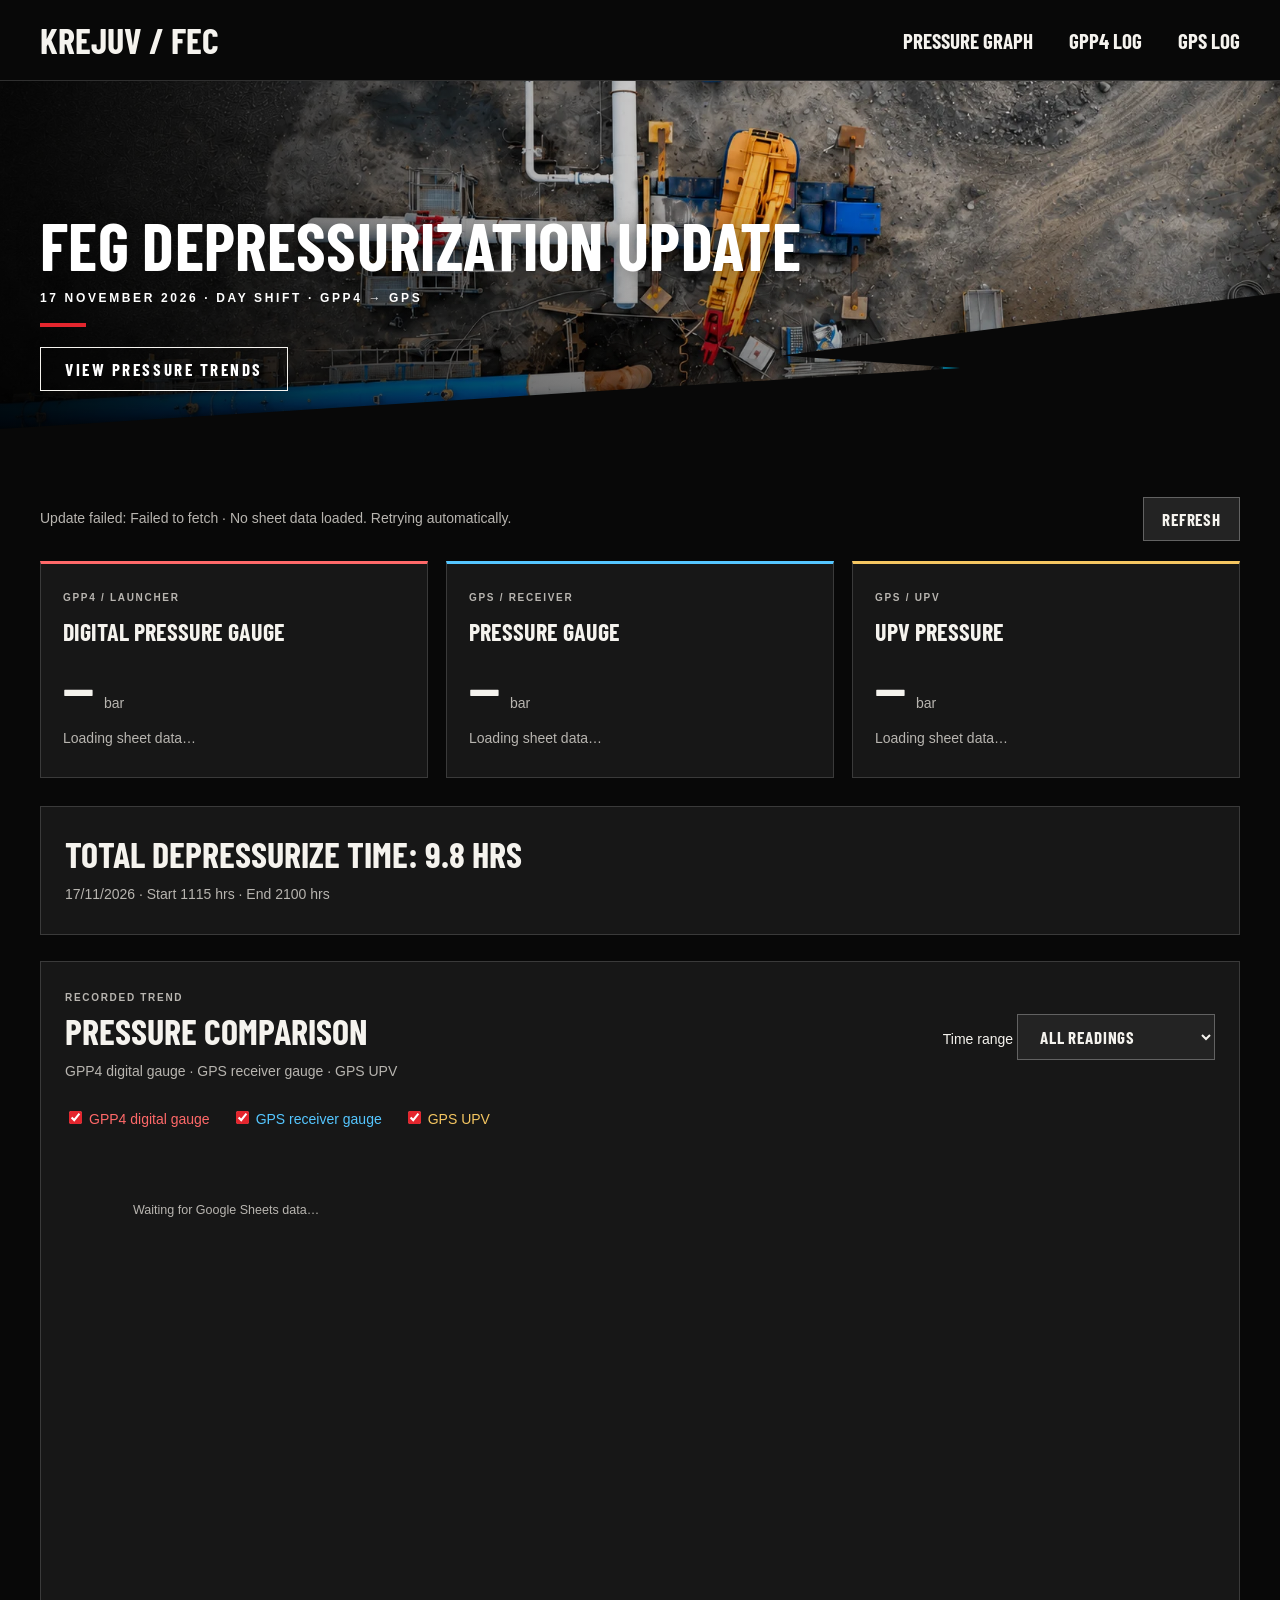
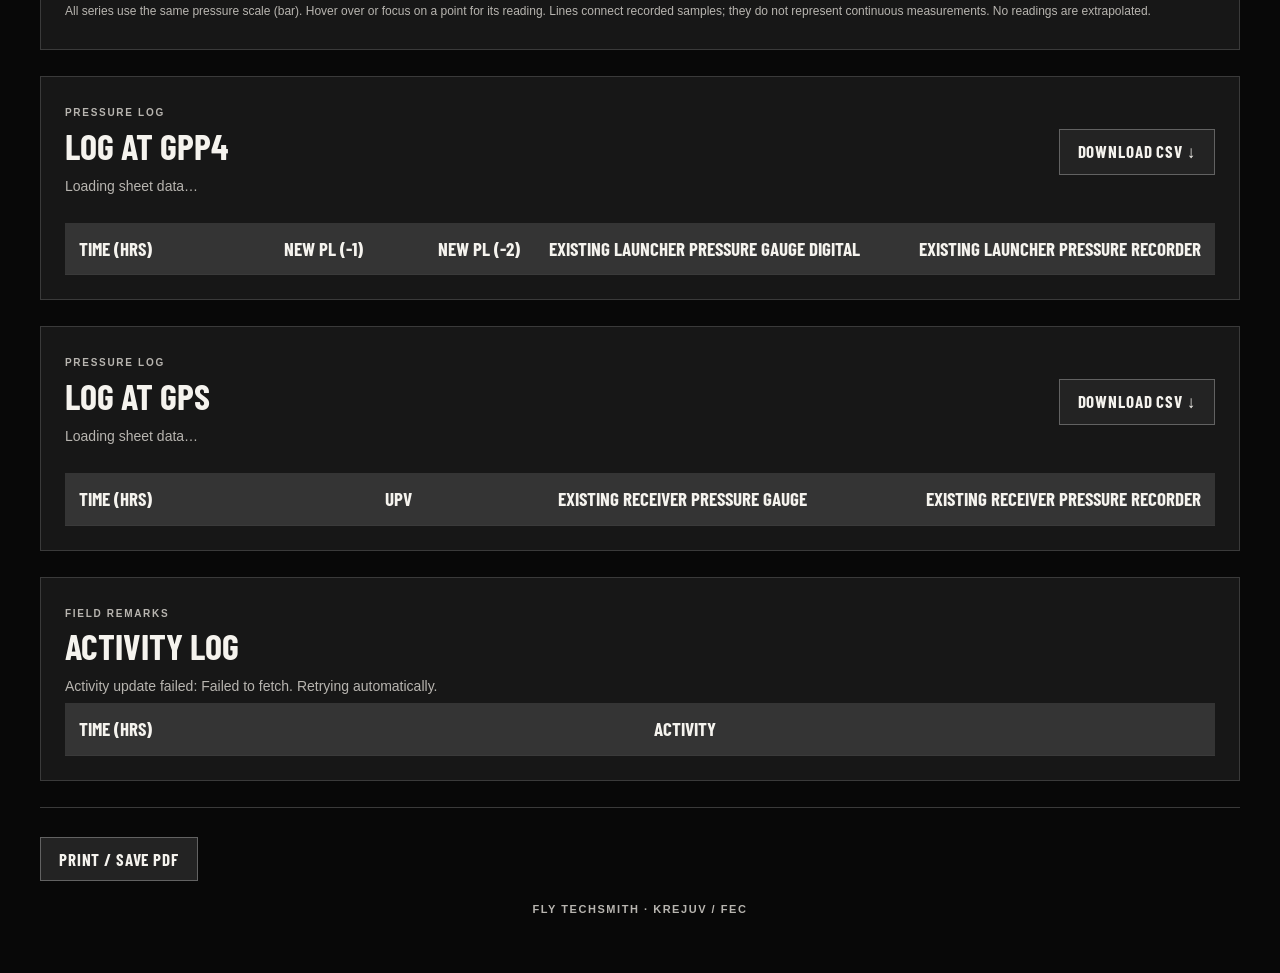
==== commit 0ad86a79: "Show total depressurize time of 9.8 hours below pressure cards" ====
--- a/FEG DEpressurize/index.html
+++ b/FEG DEpressurize/index.html
@@ -28,6 +28,7 @@
  #print-dashboard .print-activity td span{display:-webkit-box;-webkit-line-clamp:2;-webkit-box-orient:vertical;overflow:hidden;overflow-wrap:anywhere}
  .print-activity th:first-child{width:19mm}
 }</style></head><body><header><nav aria-label="Main navigation"><a class="brand" href="../">KREJUV / FEC</a><a href="#trend">Pressure graph</a><a href="#gpp">GPP4 log</a><a href="#gps">GPS log</a></nav></header><section class="site-hero" aria-labelledby="site-hero-heading"><img class="site-hero__image" src="../assets/hero-yard.webp" width="1672" height="941" alt="Aerial pipeline worksite with white pipework and a yellow crane" fetchpriority="high"><div class="site-hero__content"><h1 id="site-hero-heading" class="site-hero__title">FEG depressurization update</h1><p class="site-hero__subtitle">17 November 2026 · Day shift · GPP4 → GPS</p><a class="site-hero__action" href="#trend">VIEW PRESSURE TRENDS</a></div></section><main><div class="section-head"><p id="syncStatus" role="status" aria-live="polite">Loading Google Sheets…</p><div><button id="refresh">Refresh</button></div></div><div class="cards"><article class="card" style="--accent:#ff6969"><span class="eyebrow">GPP4 / LAUNCHER</span><h2>Digital pressure gauge</h2><div class="value">— <small>bar</small></div><p>Loading sheet data…</p></article><article class="card" style="--accent:#55c6ff"><span class="eyebrow">GPS / RECEIVER</span><h2>Pressure gauge</h2><div class="value">— <small>bar</small></div><p>Loading sheet data…</p></article><article class="card" style="--accent:#f5c661"><span class="eyebrow">GPS / UPV</span><h2>UPV pressure</h2><div class="value">— <small>bar</small></div><p>Loading sheet data…</p></article></div>
+<section class="panel" aria-label="Total depressurize time"><h2>TOTAL DEPRESSURIZE TIME: <span>9.8 Hrs</span></h2><p>17/11/2026 · Start 1115 hrs · End 2100 hrs</p></section>
 <section class="panel" id="trend"><div class="section-head"><div><span class="eyebrow">RECORDED TREND</span><h2>Pressure comparison</h2><p>GPP4 digital gauge · GPS receiver gauge · GPS UPV</p></div><label>Time range <select id="range" class="chart-control"><option value="all">All readings</option><option value="overlap">Common time range</option></select></label></div><div class="controls"><label style="color:#ff6969"><input class="chart-control" id="s0" type="checkbox" checked>GPP4 digital gauge</label><label style="color:#55c6ff"><input class="chart-control" id="s1" type="checkbox" checked>GPS receiver gauge</label><label style="color:#f5c661"><input class="chart-control" id="s2" type="checkbox" checked>GPS UPV</label></div><div class="chart-scroll"><svg id="chart" viewBox="0 0 1100 420" role="img" aria-label="Pressure comparison chart"></svg></div><p class="note">All series use the same pressure scale (bar). Hover over or focus on a point for its reading. Lines connect recorded samples; they do not represent continuous measurements. No readings are extrapolated.</p></section>
 <section class="panel" id="gpp"><div class="section-head"><div><span class="eyebrow">PRESSURE LOG</span><h2>Log at GPP4</h2><p>Loading sheet data…</p></div><button disabled data-download="gpp">Download CSV ↓</button></div><div class="table-scroll"><table id="gppTable"></table></div></section>
 <section class="panel" id="gps"><div class="section-head"><div><span class="eyebrow">PRESSURE LOG</span><h2>Log at GPS</h2><p>Loading sheet data…</p></div><button disabled data-download="gps">Download CSV ↓</button></div><div class="table-scroll"><table id="gpsTable"></table></div></section>
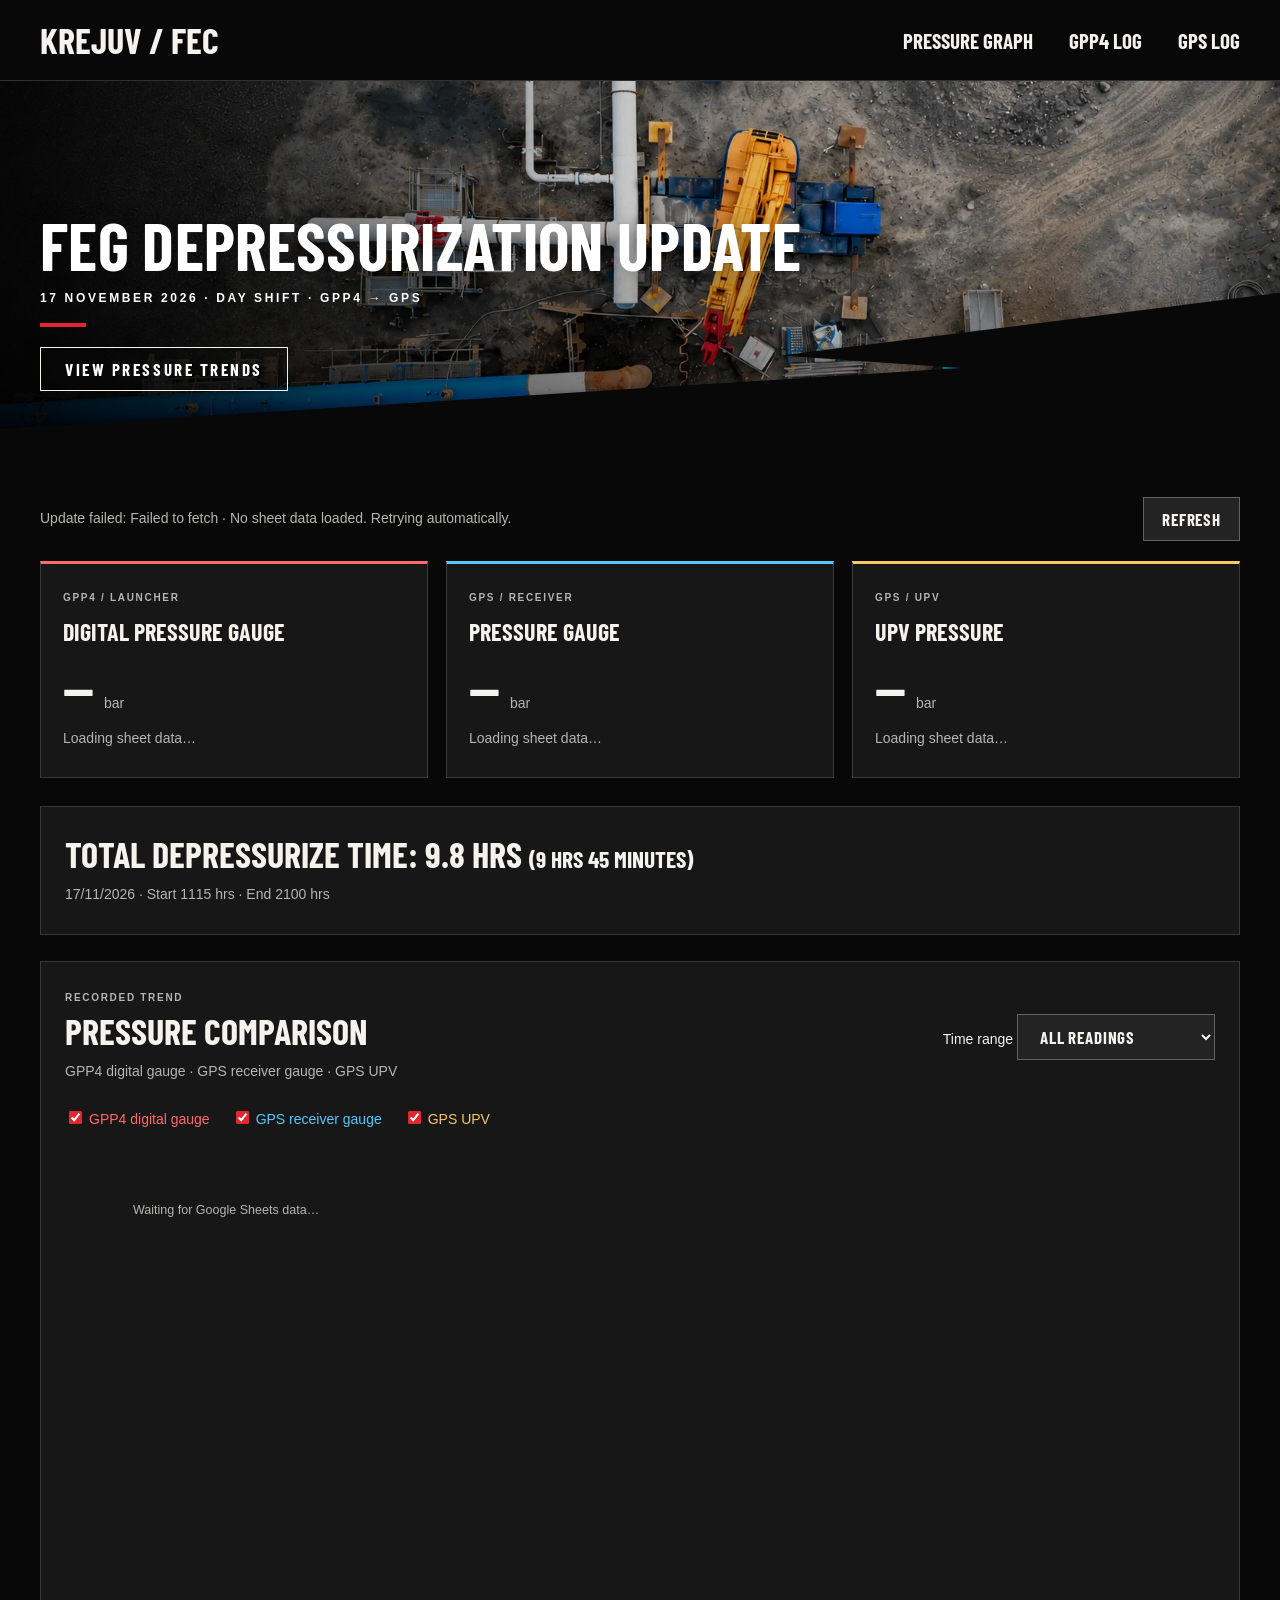
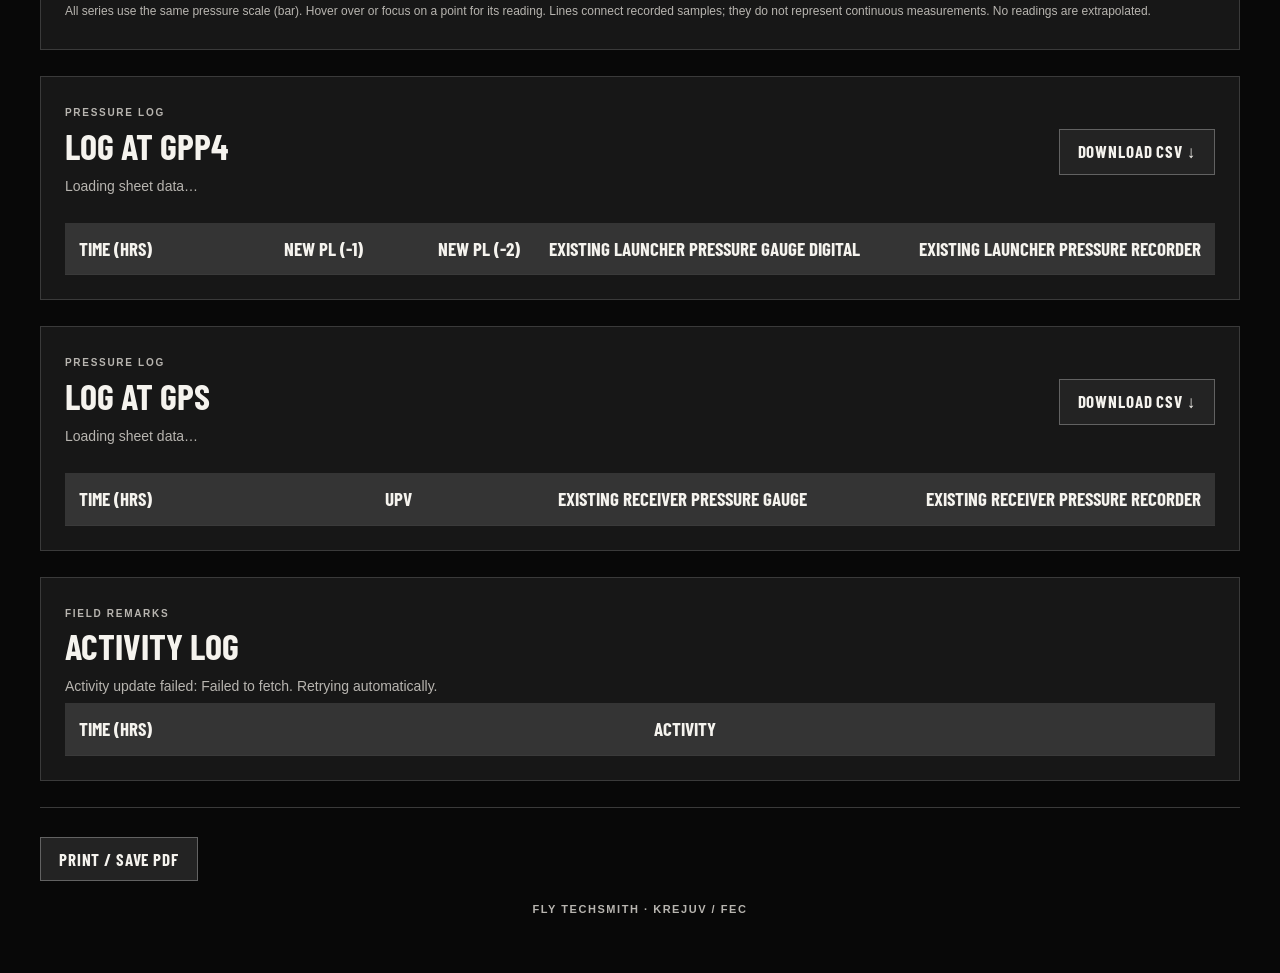
==== commit e25d9a90: "Show depressurization duration in hours and minutes alongside decimal hours" ====
--- a/FEG DEpressurize/index.html
+++ b/FEG DEpressurize/index.html
@@ -28,7 +28,7 @@
  #print-dashboard .print-activity td span{display:-webkit-box;-webkit-line-clamp:2;-webkit-box-orient:vertical;overflow:hidden;overflow-wrap:anywhere}
  .print-activity th:first-child{width:19mm}
 }</style></head><body><header><nav aria-label="Main navigation"><a class="brand" href="../">KREJUV / FEC</a><a href="#trend">Pressure graph</a><a href="#gpp">GPP4 log</a><a href="#gps">GPS log</a></nav></header><section class="site-hero" aria-labelledby="site-hero-heading"><img class="site-hero__image" src="../assets/hero-yard.webp" width="1672" height="941" alt="Aerial pipeline worksite with white pipework and a yellow crane" fetchpriority="high"><div class="site-hero__content"><h1 id="site-hero-heading" class="site-hero__title">FEG depressurization update</h1><p class="site-hero__subtitle">17 November 2026 · Day shift · GPP4 → GPS</p><a class="site-hero__action" href="#trend">VIEW PRESSURE TRENDS</a></div></section><main><div class="section-head"><p id="syncStatus" role="status" aria-live="polite">Loading Google Sheets…</p><div><button id="refresh">Refresh</button></div></div><div class="cards"><article class="card" style="--accent:#ff6969"><span class="eyebrow">GPP4 / LAUNCHER</span><h2>Digital pressure gauge</h2><div class="value">— <small>bar</small></div><p>Loading sheet data…</p></article><article class="card" style="--accent:#55c6ff"><span class="eyebrow">GPS / RECEIVER</span><h2>Pressure gauge</h2><div class="value">— <small>bar</small></div><p>Loading sheet data…</p></article><article class="card" style="--accent:#f5c661"><span class="eyebrow">GPS / UPV</span><h2>UPV pressure</h2><div class="value">— <small>bar</small></div><p>Loading sheet data…</p></article></div>
-<section class="panel" aria-label="Total depressurize time"><h2>TOTAL DEPRESSURIZE TIME: <span>9.8 Hrs</span></h2><p>17/11/2026 · Start 1115 hrs · End 2100 hrs</p></section>
+<section class="panel" aria-label="Total depressurize time"><h2>TOTAL DEPRESSURIZE TIME: <span>9.8 Hrs <small style="font-size:0.65em">(9 Hrs 45 Minutes)</small></span></h2><p>17/11/2026 · Start 1115 hrs · End 2100 hrs</p></section>
 <section class="panel" id="trend"><div class="section-head"><div><span class="eyebrow">RECORDED TREND</span><h2>Pressure comparison</h2><p>GPP4 digital gauge · GPS receiver gauge · GPS UPV</p></div><label>Time range <select id="range" class="chart-control"><option value="all">All readings</option><option value="overlap">Common time range</option></select></label></div><div class="controls"><label style="color:#ff6969"><input class="chart-control" id="s0" type="checkbox" checked>GPP4 digital gauge</label><label style="color:#55c6ff"><input class="chart-control" id="s1" type="checkbox" checked>GPS receiver gauge</label><label style="color:#f5c661"><input class="chart-control" id="s2" type="checkbox" checked>GPS UPV</label></div><div class="chart-scroll"><svg id="chart" viewBox="0 0 1100 420" role="img" aria-label="Pressure comparison chart"></svg></div><p class="note">All series use the same pressure scale (bar). Hover over or focus on a point for its reading. Lines connect recorded samples; they do not represent continuous measurements. No readings are extrapolated.</p></section>
 <section class="panel" id="gpp"><div class="section-head"><div><span class="eyebrow">PRESSURE LOG</span><h2>Log at GPP4</h2><p>Loading sheet data…</p></div><button disabled data-download="gpp">Download CSV ↓</button></div><div class="table-scroll"><table id="gppTable"></table></div></section>
 <section class="panel" id="gps"><div class="section-head"><div><span class="eyebrow">PRESSURE LOG</span><h2>Log at GPS</h2><p>Loading sheet data…</p></div><button disabled data-download="gps">Download CSV ↓</button></div><div class="table-scroll"><table id="gpsTable"></table></div></section>
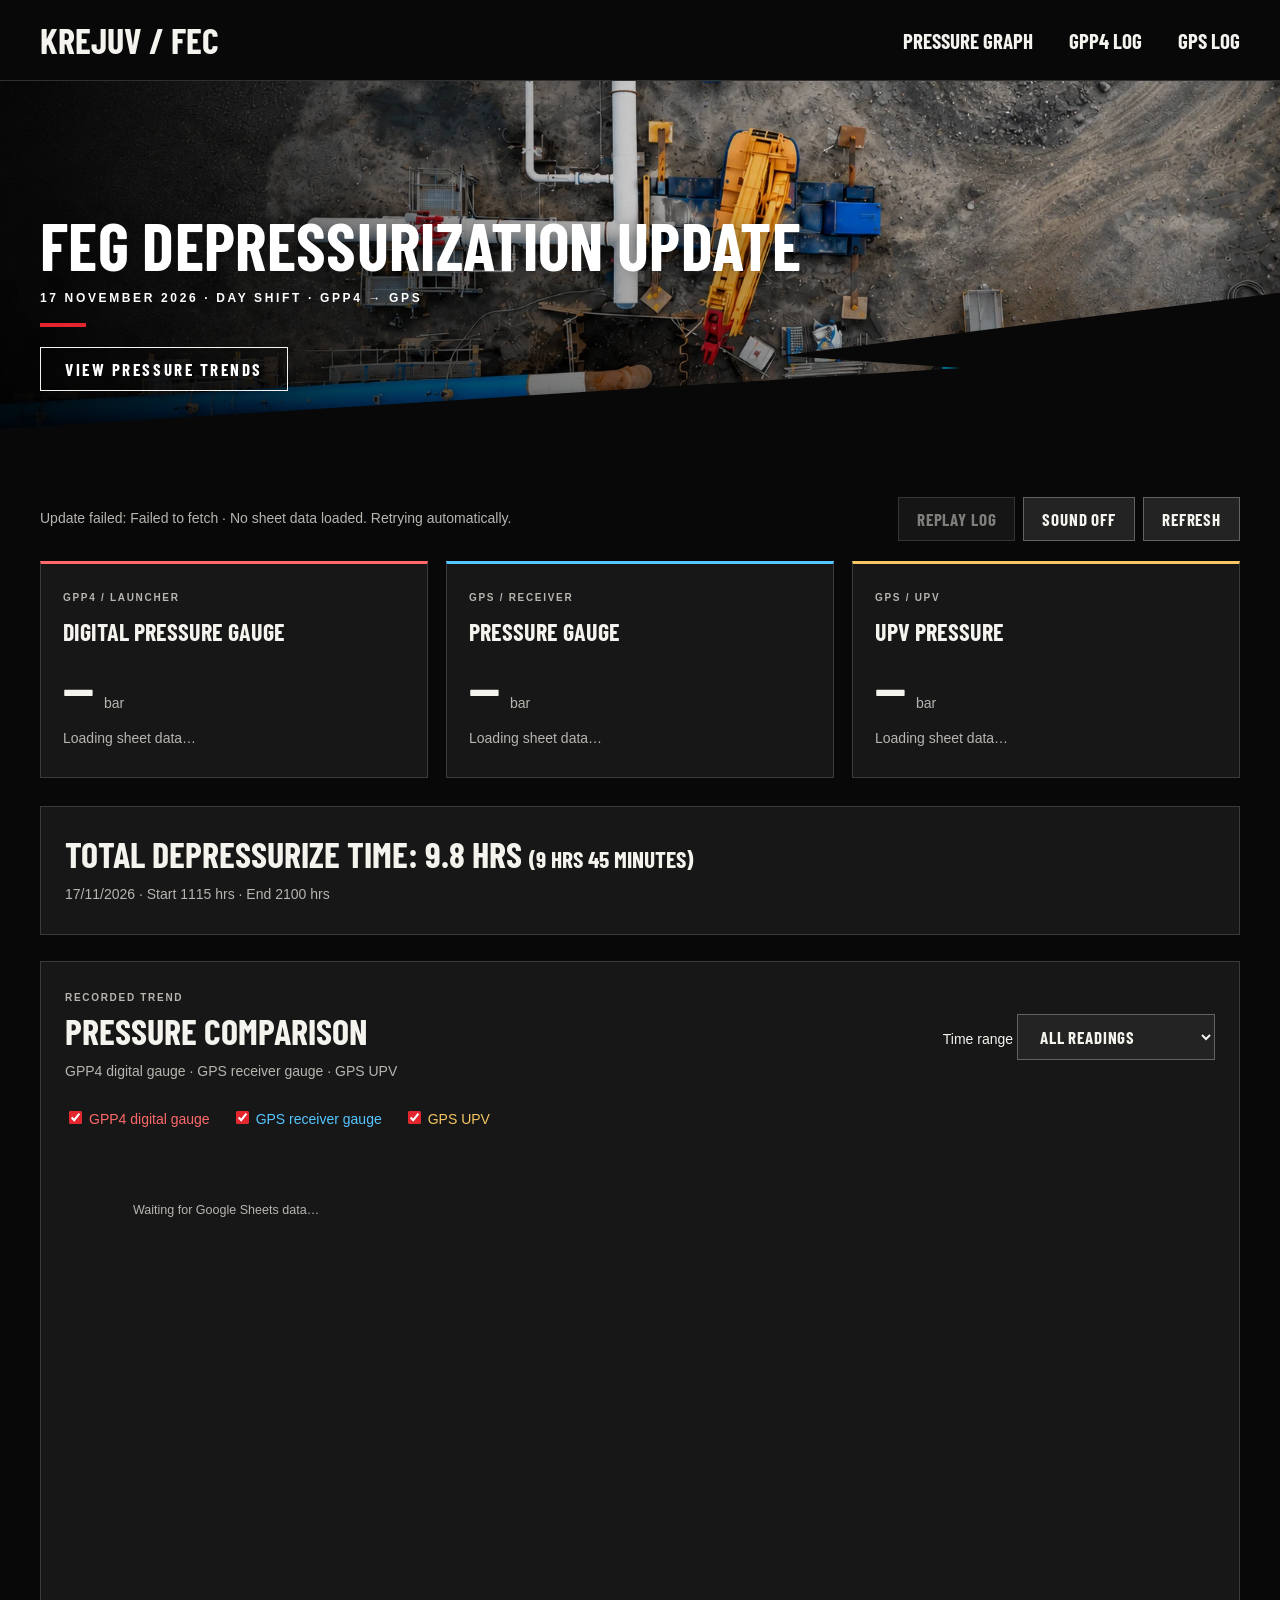
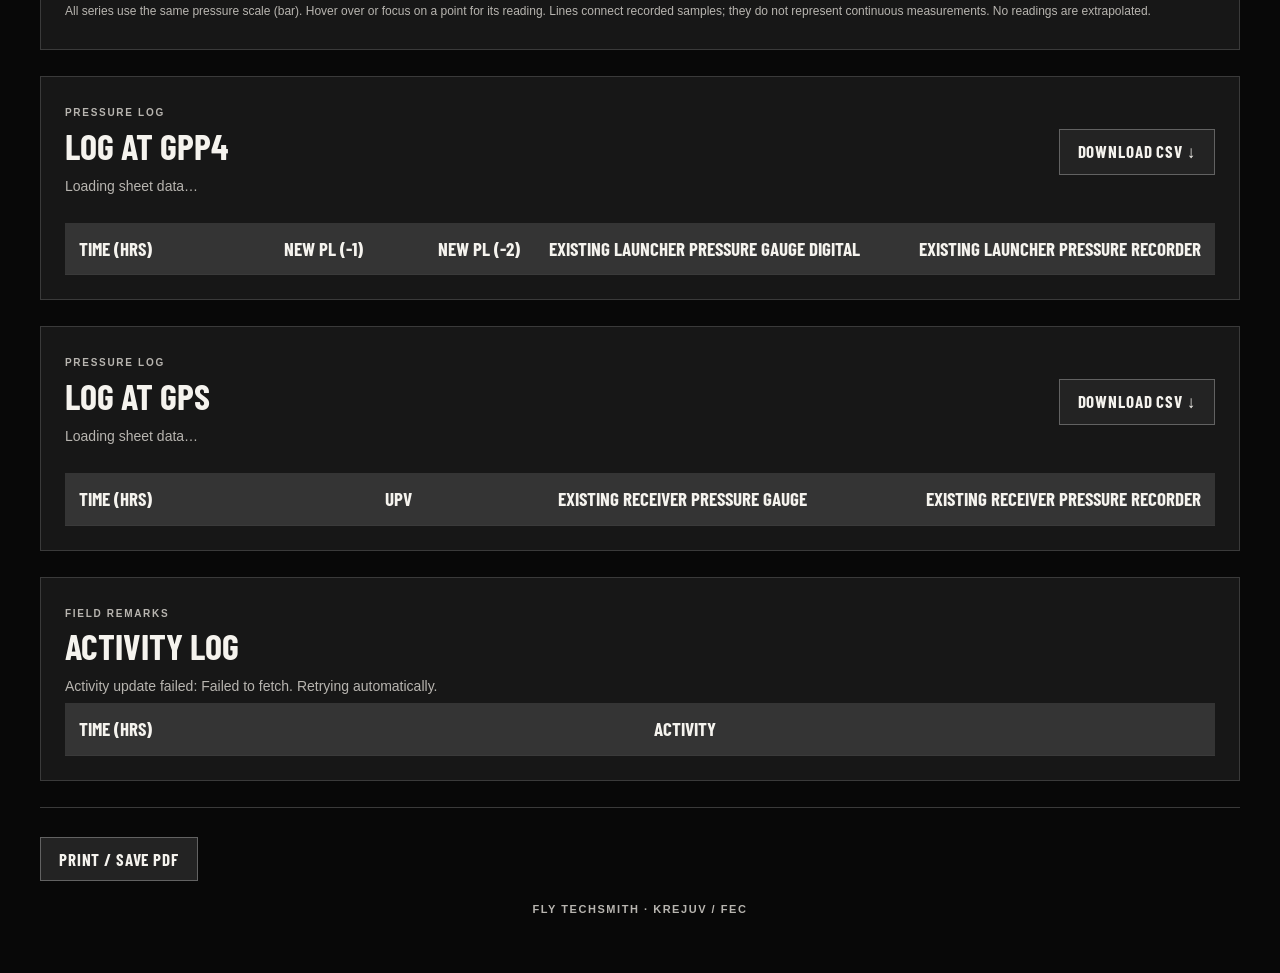
==== commit 51a5f09e: "Animate pressure history with decelerating readouts and picker clicks" ====
--- a/FEG DEpressurize/index.html
+++ b/FEG DEpressurize/index.html
@@ -1,5 +1,5 @@
 <!doctype html>
-<html lang="en"><head><meta charset="utf-8"><meta name="viewport" content="width=device-width,initial-scale=1"><title>FEG depressurization update</title><meta name="description" content="KREJUV FEC pressure logs and recorded depressurization trends at GPP4 and GPS, 17 November 2026."><link rel="stylesheet" href="../site-theme.css"><style>:root{color-scheme:dark}*{box-sizing:border-box}body{margin:0;font:14px/1.55 Arial,sans-serif;background:#080808;color:#f5f3ee}a{color:inherit}html{scroll-behavior:smooth;scroll-padding-top:100px}header{position:sticky;top:0;z-index:10;background:#080808;border-bottom:1px solid #303030}nav{max-width:1480px;min-height:80px;margin:auto;padding:0 40px;display:flex;align-items:center;gap:36px}nav a{text-decoration:none;font:700 21px/1 var(--heading);text-transform:uppercase;min-height:80px;display:flex;align-items:center}nav a:hover{box-shadow:inset 0 -4px #e3262e}nav .brand{font-size:36px;margin-right:auto;white-space:nowrap}main{max-width:1480px;margin:auto;padding:26px 40px}h2{font:700 36px/1 var(--heading);text-transform:uppercase;margin:5px 0 12px}h3{font:700 25px var(--heading);text-transform:uppercase}p{color:#b8b5b0;margin:5px 0}.eyebrow{font:700 10px Arial;letter-spacing:.17em;color:#b8b5b0}.red{color:#f34850}.cards{display:grid;grid-template-columns:repeat(3,1fr);gap:18px;margin-bottom:28px}.card{background:#171717;border:1px solid #3a3a3a;border-top:3px solid var(--accent);padding:22px}.card h2{font-size:24px;margin-top:12px}.value{font:700 52px/1.2 var(--heading);margin:10px 0}.value small{font:14px Arial;color:#b8b5b0}.panel{background:#171717;border:1px solid #3a3a3a;padding:24px;margin-bottom:26px}.section-head{display:flex;align-items:center;justify-content:space-between;gap:20px;margin-bottom:20px}button,select{font:700 17px var(--heading);letter-spacing:.05em;text-transform:uppercase;color:#f5f3ee;background:#232323;border:1px solid #626262;border-radius:0;padding:11px 18px;cursor:pointer}button:hover{background:#343434}a:focus-visible,button:focus-visible,input:focus-visible,select:focus-visible{outline:2px solid white;outline-offset:4px}.controls{display:flex;flex-wrap:wrap;gap:22px;margin:20px 0}.controls label{cursor:pointer}input{accent-color:#e3262e;margin-right:7px}.chart-scroll,.table-scroll{overflow:auto;scrollbar-color:#666 #171717}svg{display:block;width:100%;min-width:680px}svg text{fill:#b8b5b0;font:12px Arial}svg circle:focus{stroke:white;stroke-width:3}.note{font-size:12px;margin-top:12px}table{width:100%;border-collapse:collapse;font-variant-numeric:tabular-nums}th,td{padding:15px 14px;text-align:right;border-bottom:1px solid #3a3a3a}thead th{background:#343434;font:700 19px/1.15 var(--heading);text-transform:uppercase;min-width:110px;max-width:240px}th:first-child{text-align:left}tbody th{font-weight:400;color:#b8b5b0}tbody tr:hover{background:#232323}.events{display:grid;grid-template-columns:1fr 1fr;gap:20px}.events ul{padding-left:18px;color:#b8b5b0}.events li{padding:5px 0}.events b{color:#f5f3ee;margin-right:10px}footer{border-top:1px solid #3a3a3a;padding:24px 0;color:#b8b5b0;font-size:12px}.credit{font-size:11px;font-weight:700;letter-spacing:.14em;text-align:center;margin-top:20px}.site-hero__title{max-width:28ch}.site-hero__content{padding-bottom:80px}.site-hero__subtitle{color:#fff}
+<html lang="en"><head><meta charset="utf-8"><meta name="viewport" content="width=device-width,initial-scale=1"><title>FEG depressurization update</title><meta name="description" content="KREJUV FEC pressure logs and recorded depressurization trends at GPP4 and GPS, 17 November 2026."><link rel="stylesheet" href="../site-theme.css"><link rel="stylesheet" href="pressure-replay.css"><style>:root{color-scheme:dark}*{box-sizing:border-box}body{margin:0;font:14px/1.55 Arial,sans-serif;background:#080808;color:#f5f3ee}a{color:inherit}html{scroll-behavior:smooth;scroll-padding-top:100px}header{position:sticky;top:0;z-index:10;background:#080808;border-bottom:1px solid #303030}nav{max-width:1480px;min-height:80px;margin:auto;padding:0 40px;display:flex;align-items:center;gap:36px}nav a{text-decoration:none;font:700 21px/1 var(--heading);text-transform:uppercase;min-height:80px;display:flex;align-items:center}nav a:hover{box-shadow:inset 0 -4px #e3262e}nav .brand{font-size:36px;margin-right:auto;white-space:nowrap}main{max-width:1480px;margin:auto;padding:26px 40px}h2{font:700 36px/1 var(--heading);text-transform:uppercase;margin:5px 0 12px}h3{font:700 25px var(--heading);text-transform:uppercase}p{color:#b8b5b0;margin:5px 0}.eyebrow{font:700 10px Arial;letter-spacing:.17em;color:#b8b5b0}.red{color:#f34850}.cards{display:grid;grid-template-columns:repeat(3,1fr);gap:18px;margin-bottom:28px}.card{background:#171717;border:1px solid #3a3a3a;border-top:3px solid var(--accent);padding:22px}.card h2{font-size:24px;margin-top:12px}.value{font:700 52px/1.2 var(--heading);margin:10px 0}.value small{font:14px Arial;color:#b8b5b0}.panel{background:#171717;border:1px solid #3a3a3a;padding:24px;margin-bottom:26px}.section-head{display:flex;align-items:center;justify-content:space-between;gap:20px;margin-bottom:20px}button,select{font:700 17px var(--heading);letter-spacing:.05em;text-transform:uppercase;color:#f5f3ee;background:#232323;border:1px solid #626262;border-radius:0;padding:11px 18px;cursor:pointer}button:hover{background:#343434}a:focus-visible,button:focus-visible,input:focus-visible,select:focus-visible{outline:2px solid white;outline-offset:4px}.controls{display:flex;flex-wrap:wrap;gap:22px;margin:20px 0}.controls label{cursor:pointer}input{accent-color:#e3262e;margin-right:7px}.chart-scroll,.table-scroll{overflow:auto;scrollbar-color:#666 #171717}svg{display:block;width:100%;min-width:680px}svg text{fill:#b8b5b0;font:12px Arial}svg circle:focus{stroke:white;stroke-width:3}.note{font-size:12px;margin-top:12px}table{width:100%;border-collapse:collapse;font-variant-numeric:tabular-nums}th,td{padding:15px 14px;text-align:right;border-bottom:1px solid #3a3a3a}thead th{background:#343434;font:700 19px/1.15 var(--heading);text-transform:uppercase;min-width:110px;max-width:240px}th:first-child{text-align:left}tbody th{font-weight:400;color:#b8b5b0}tbody tr:hover{background:#232323}.events{display:grid;grid-template-columns:1fr 1fr;gap:20px}.events ul{padding-left:18px;color:#b8b5b0}.events li{padding:5px 0}.events b{color:#f5f3ee;margin-right:10px}footer{border-top:1px solid #3a3a3a;padding:24px 0;color:#b8b5b0;font-size:12px}.credit{font-size:11px;font-weight:700;letter-spacing:.14em;text-align:center;margin-top:20px}.site-hero__title{max-width:28ch}.site-hero__content{padding-bottom:80px}.site-hero__subtitle{color:#fff}
 @media(max-width:700px){nav{padding:10px 20px;gap:20px;flex-wrap:wrap}nav .brand{width:100%;font-size:30px}nav a{min-height:32px;font-size:18px}main{padding:24px 20px}.cards,.events{grid-template-columns:1fr}.section-head{align-items:flex-start;flex-direction:column}.panel{padding:18px}.site-hero__content{padding:50px 20px 72px}.site-hero__title{font-size:44px}.site-hero{min-height:310px}}
 
 #print-dashboard{display:none}
@@ -27,13 +27,13 @@
  #print-dashboard .print-activity th:last-child,#print-dashboard .print-activity td:last-child{text-align:left}
  #print-dashboard .print-activity td span{display:-webkit-box;-webkit-line-clamp:2;-webkit-box-orient:vertical;overflow:hidden;overflow-wrap:anywhere}
  .print-activity th:first-child{width:19mm}
-}</style></head><body><header><nav aria-label="Main navigation"><a class="brand" href="../">KREJUV / FEC</a><a href="#trend">Pressure graph</a><a href="#gpp">GPP4 log</a><a href="#gps">GPS log</a></nav></header><section class="site-hero" aria-labelledby="site-hero-heading"><img class="site-hero__image" src="../assets/hero-yard.webp" width="1672" height="941" alt="Aerial pipeline worksite with white pipework and a yellow crane" fetchpriority="high"><div class="site-hero__content"><h1 id="site-hero-heading" class="site-hero__title">FEG depressurization update</h1><p class="site-hero__subtitle">17 November 2026 · Day shift · GPP4 → GPS</p><a class="site-hero__action" href="#trend">VIEW PRESSURE TRENDS</a></div></section><main><div class="section-head"><p id="syncStatus" role="status" aria-live="polite">Loading Google Sheets…</p><div><button id="refresh">Refresh</button></div></div><div class="cards"><article class="card" style="--accent:#ff6969"><span class="eyebrow">GPP4 / LAUNCHER</span><h2>Digital pressure gauge</h2><div class="value">— <small>bar</small></div><p>Loading sheet data…</p></article><article class="card" style="--accent:#55c6ff"><span class="eyebrow">GPS / RECEIVER</span><h2>Pressure gauge</h2><div class="value">— <small>bar</small></div><p>Loading sheet data…</p></article><article class="card" style="--accent:#f5c661"><span class="eyebrow">GPS / UPV</span><h2>UPV pressure</h2><div class="value">— <small>bar</small></div><p>Loading sheet data…</p></article></div>
+}</style></head><body><header><nav aria-label="Main navigation"><a class="brand" href="../">KREJUV / FEC</a><a href="#trend">Pressure graph</a><a href="#gpp">GPP4 log</a><a href="#gps">GPS log</a></nav></header><section class="site-hero" aria-labelledby="site-hero-heading"><img class="site-hero__image" src="../assets/hero-yard.webp" width="1672" height="941" alt="Aerial pipeline worksite with white pipework and a yellow crane" fetchpriority="high"><div class="site-hero__content"><h1 id="site-hero-heading" class="site-hero__title">FEG depressurization update</h1><p class="site-hero__subtitle">17 November 2026 · Day shift · GPP4 → GPS</p><a class="site-hero__action" href="#trend">VIEW PRESSURE TRENDS</a></div></section><main><div class="section-head"><p id="syncStatus" role="status" aria-live="polite">Loading Google Sheets…</p><div class="pressure-actions"><button id="pressure-replay" type="button" disabled>Replay log</button><button id="pressure-sound" type="button" aria-pressed="false">Sound off</button><button id="refresh" type="button">Refresh</button></div></div><div class="cards"><article class="card" style="--accent:#ff6969"><span class="eyebrow">GPP4 / LAUNCHER</span><h2>Digital pressure gauge</h2><div class="value">— <small>bar</small></div><p>Loading sheet data…</p></article><article class="card" style="--accent:#55c6ff"><span class="eyebrow">GPS / RECEIVER</span><h2>Pressure gauge</h2><div class="value">— <small>bar</small></div><p>Loading sheet data…</p></article><article class="card" style="--accent:#f5c661"><span class="eyebrow">GPS / UPV</span><h2>UPV pressure</h2><div class="value">— <small>bar</small></div><p>Loading sheet data…</p></article></div>
 <section class="panel" aria-label="Total depressurize time"><h2>TOTAL DEPRESSURIZE TIME: <span>9.8 Hrs <small style="font-size:0.65em">(9 Hrs 45 Minutes)</small></span></h2><p>17/11/2026 · Start 1115 hrs · End 2100 hrs</p></section>
 <section class="panel" id="trend"><div class="section-head"><div><span class="eyebrow">RECORDED TREND</span><h2>Pressure comparison</h2><p>GPP4 digital gauge · GPS receiver gauge · GPS UPV</p></div><label>Time range <select id="range" class="chart-control"><option value="all">All readings</option><option value="overlap">Common time range</option></select></label></div><div class="controls"><label style="color:#ff6969"><input class="chart-control" id="s0" type="checkbox" checked>GPP4 digital gauge</label><label style="color:#55c6ff"><input class="chart-control" id="s1" type="checkbox" checked>GPS receiver gauge</label><label style="color:#f5c661"><input class="chart-control" id="s2" type="checkbox" checked>GPS UPV</label></div><div class="chart-scroll"><svg id="chart" viewBox="0 0 1100 420" role="img" aria-label="Pressure comparison chart"></svg></div><p class="note">All series use the same pressure scale (bar). Hover over or focus on a point for its reading. Lines connect recorded samples; they do not represent continuous measurements. No readings are extrapolated.</p></section>
 <section class="panel" id="gpp"><div class="section-head"><div><span class="eyebrow">PRESSURE LOG</span><h2>Log at GPP4</h2><p>Loading sheet data…</p></div><button disabled data-download="gpp">Download CSV ↓</button></div><div class="table-scroll"><table id="gppTable"></table></div></section>
 <section class="panel" id="gps"><div class="section-head"><div><span class="eyebrow">PRESSURE LOG</span><h2>Log at GPS</h2><p>Loading sheet data…</p></div><button disabled data-download="gps">Download CSV ↓</button></div><div class="table-scroll"><table id="gpsTable"></table></div></section>
 <section class="panel" id="activity"><span class="eyebrow">FIELD REMARKS</span><h2>Activity log</h2><p id="activityStatus" role="status">Loading activity log…</p><div class="table-scroll"><table><thead><tr><th scope="col">Time (hrs)</th><th scope="col" style="text-align:left">Activity</th></tr></thead><tbody id="activityRows"></tbody></table></div></section>
-<footer><p><button id="print">Print / Save PDF</button></p><p class="credit">FLY TECHSMITH · KREJUV / FEC</p></footer></main><section id="print-dashboard" aria-label="Printable pressure dashboard"></section><script>
+<footer><p><button id="print">Print / Save PDF</button></p><p class="credit">FLY TECHSMITH · KREJUV / FEC</p></footer></main><section id="print-dashboard" aria-label="Printable pressure dashboard"></section><script src="pressure-replay.js"></script><script>
 let gpp=[],gps=[];
 const headers={gpp:['Time (hrs)','New PL (-1)','New PL (-2)','Existing Launcher Pressure Gauge Digital','Existing Launcher Pressure Recorder'],gps:['Time (hrs)','UPV','Existing Receiver Pressure Gauge','Existing Receiver Pressure Recorder']};
 let data={gpp,gps};
@@ -160,6 +160,7 @@
 
 let syncing=false,lastSync='';
 function updateCard(index,rows,column){
+ if(window.PressureReplay){window.PressureReplay.updateCard(index,rows,column);return;}
  const card=document.querySelectorAll('.card')[index];const latest=[...rows].reverse().find(r=>r[column]!==null);
  card.querySelector('.value').innerHTML=(latest?latest[column].toFixed(2):'—')+' <small>bar</small>';
  card.querySelector('p').textContent=latest?'Latest recorded · '+latest[0]+' hrs':'No reading recorded';
@@ -186,4 +187,4 @@
 player.bind(SC.Widget.Events.READY,()=>{ready=true;player.setVolume(10);player.getVolume(()=>start());});
 player.bind(SC.Widget.Events.PLAY,()=>{started=true;player.setVolume(10);document.removeEventListener('pointerdown',start);document.removeEventListener('keydown',start);});
 document.addEventListener('pointerdown',start,{passive:true});document.addEventListener('keydown',start);
-})();</script></body></html>+})();</script></body></html>
--- a/FEG DEpressurize/pressure-replay.css
+++ b/FEG DEpressurize/pressure-replay.css
@@ -0,0 +1,11 @@
+.pressure-actions { display:flex; align-items:stretch; flex-wrap:wrap; gap:8px; }
+.pressure-actions button { min-height:44px; }
+#pressure-sound[aria-pressed=true] { border-color:#e3262e; box-shadow:inset 0 -2px #e3262e; }
+.pressure-actions button:disabled { opacity:.5; cursor:default; }
+.pressure-number { font-variant-numeric:tabular-nums; }
+.card.is-replaying .value { font-variant-numeric:tabular-nums; }
+.card.is-replaying p { color:#d1cec7; }
+@media(max-width:700px) {
+  .pressure-actions { display:grid; grid-template-columns:repeat(3,minmax(0,1fr)); width:100%; }
+  .pressure-actions button { padding:10px 6px; font-size:16px; letter-spacing:.02em; }
+}
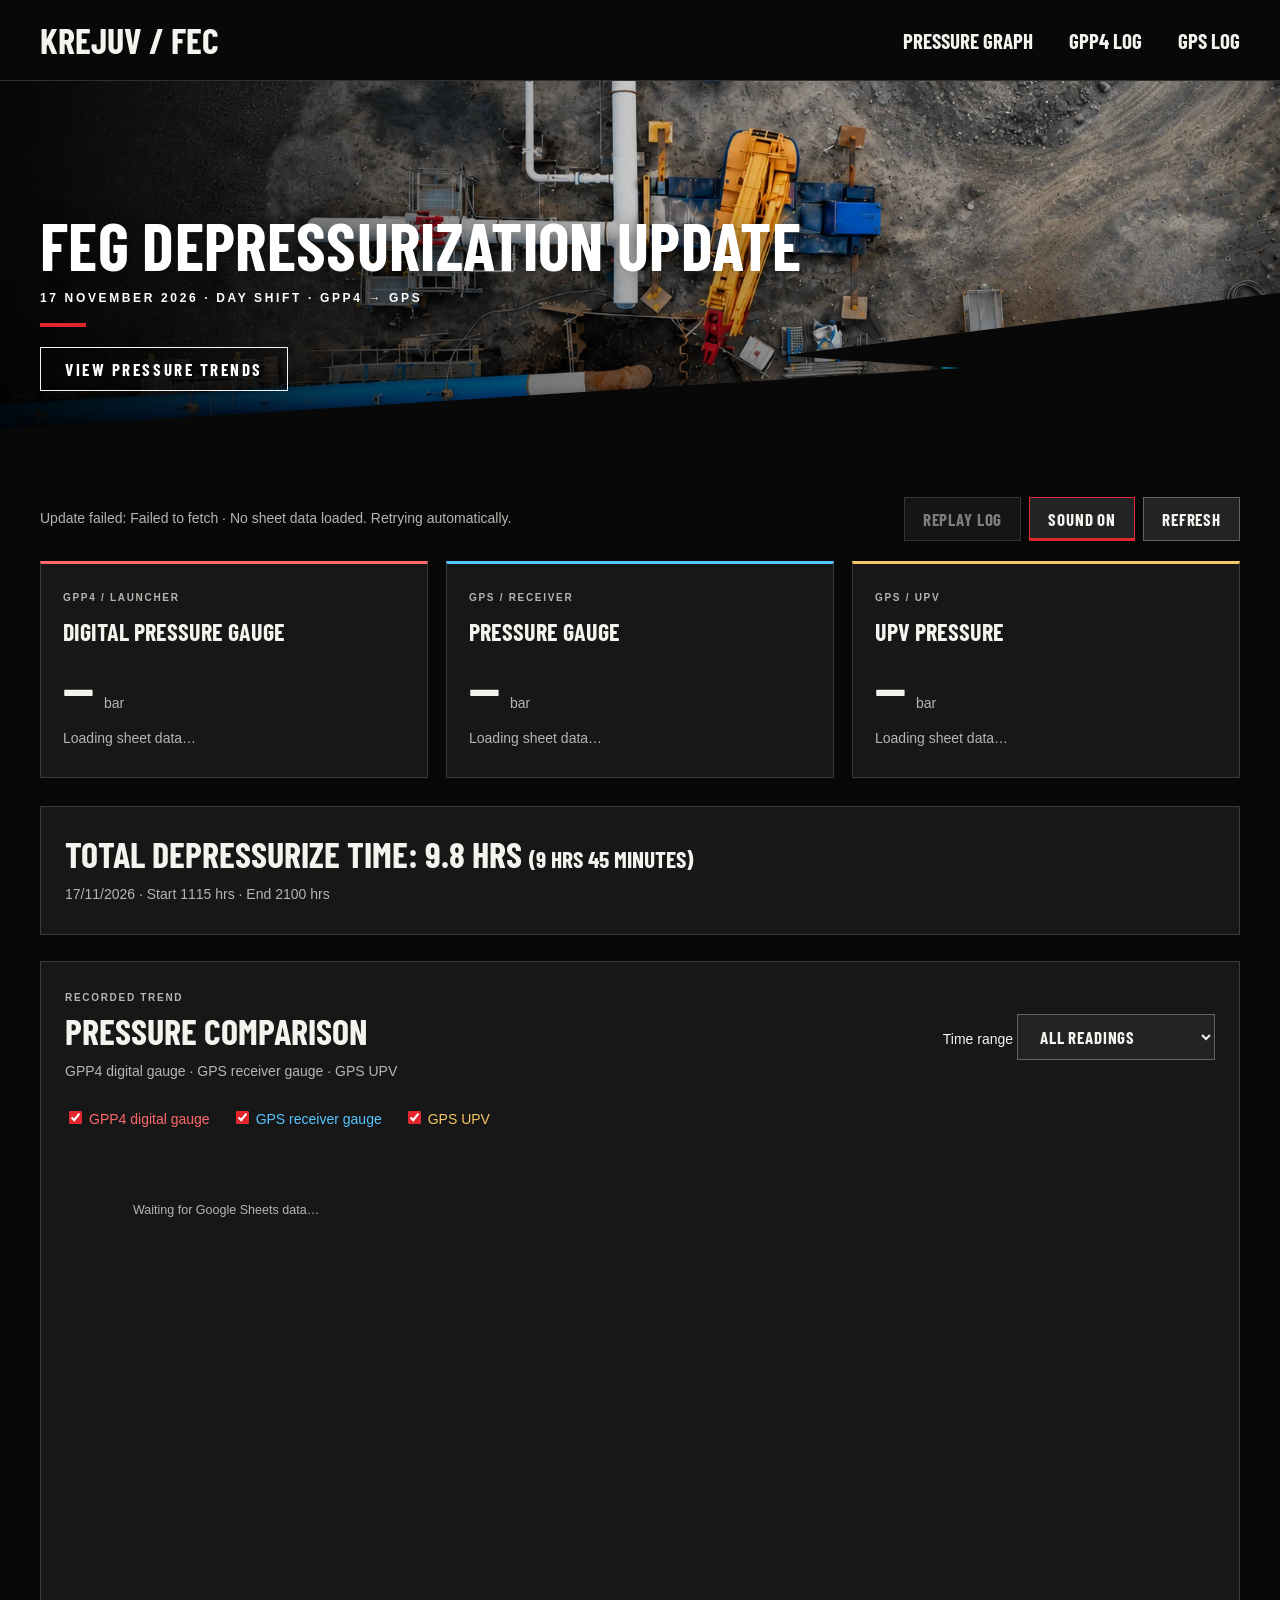
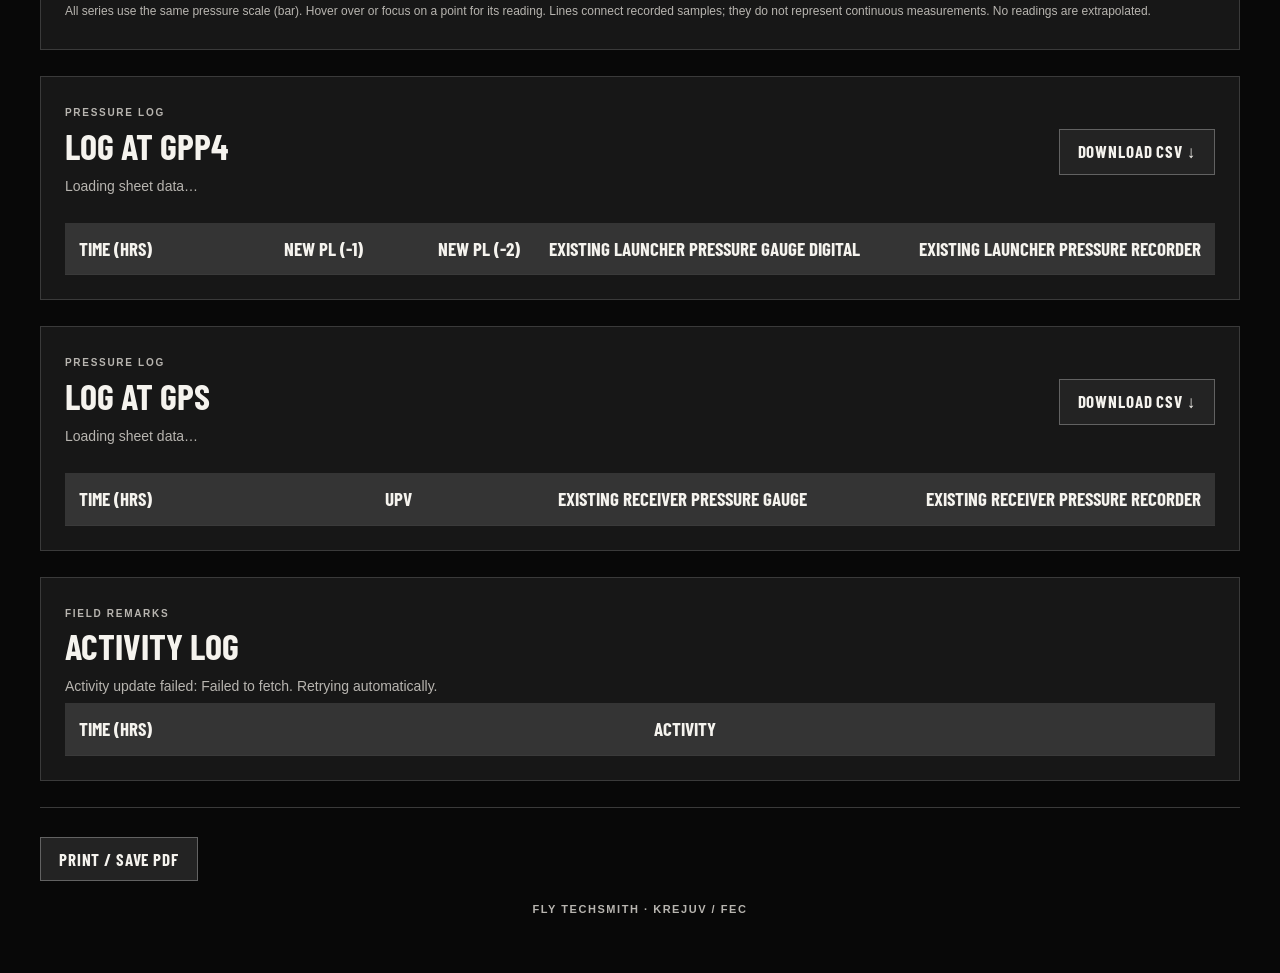
==== commit b86ddcef: "Replay pressure numbers on entry and attempt picker audio automatically" ====
--- a/FEG DEpressurize/index.html
+++ b/FEG DEpressurize/index.html
@@ -27,13 +27,13 @@
  #print-dashboard .print-activity th:last-child,#print-dashboard .print-activity td:last-child{text-align:left}
  #print-dashboard .print-activity td span{display:-webkit-box;-webkit-line-clamp:2;-webkit-box-orient:vertical;overflow:hidden;overflow-wrap:anywhere}
  .print-activity th:first-child{width:19mm}
-}</style></head><body><header><nav aria-label="Main navigation"><a class="brand" href="../">KREJUV / FEC</a><a href="#trend">Pressure graph</a><a href="#gpp">GPP4 log</a><a href="#gps">GPS log</a></nav></header><section class="site-hero" aria-labelledby="site-hero-heading"><img class="site-hero__image" src="../assets/hero-yard.webp" width="1672" height="941" alt="Aerial pipeline worksite with white pipework and a yellow crane" fetchpriority="high"><div class="site-hero__content"><h1 id="site-hero-heading" class="site-hero__title">FEG depressurization update</h1><p class="site-hero__subtitle">17 November 2026 · Day shift · GPP4 → GPS</p><a class="site-hero__action" href="#trend">VIEW PRESSURE TRENDS</a></div></section><main><div class="section-head"><p id="syncStatus" role="status" aria-live="polite">Loading Google Sheets…</p><div class="pressure-actions"><button id="pressure-replay" type="button" disabled>Replay log</button><button id="pressure-sound" type="button" aria-pressed="false">Sound off</button><button id="refresh" type="button">Refresh</button></div></div><div class="cards"><article class="card" style="--accent:#ff6969"><span class="eyebrow">GPP4 / LAUNCHER</span><h2>Digital pressure gauge</h2><div class="value">— <small>bar</small></div><p>Loading sheet data…</p></article><article class="card" style="--accent:#55c6ff"><span class="eyebrow">GPS / RECEIVER</span><h2>Pressure gauge</h2><div class="value">— <small>bar</small></div><p>Loading sheet data…</p></article><article class="card" style="--accent:#f5c661"><span class="eyebrow">GPS / UPV</span><h2>UPV pressure</h2><div class="value">— <small>bar</small></div><p>Loading sheet data…</p></article></div>
+}</style></head><body><header><nav aria-label="Main navigation"><a class="brand" href="../">KREJUV / FEC</a><a href="#trend">Pressure graph</a><a href="#gpp">GPP4 log</a><a href="#gps">GPS log</a></nav></header><section class="site-hero" aria-labelledby="site-hero-heading"><img class="site-hero__image" src="../assets/hero-yard.webp" width="1672" height="941" alt="Aerial pipeline worksite with white pipework and a yellow crane" fetchpriority="high"><div class="site-hero__content"><h1 id="site-hero-heading" class="site-hero__title">FEG depressurization update</h1><p class="site-hero__subtitle">17 November 2026 · Day shift · GPP4 → GPS</p><a class="site-hero__action" href="#trend">VIEW PRESSURE TRENDS</a></div></section><main><div class="section-head"><p id="syncStatus" role="status" aria-live="polite">Loading Google Sheets…</p><div class="pressure-actions"><button id="pressure-replay" type="button" disabled>Replay log</button><button id="pressure-sound" type="button" aria-pressed="true">Sound on</button><button id="refresh" type="button">Refresh</button></div></div><div class="cards"><article class="card" style="--accent:#ff6969"><span class="eyebrow">GPP4 / LAUNCHER</span><h2>Digital pressure gauge</h2><div class="value">— <small>bar</small></div><p>Loading sheet data…</p></article><article class="card" style="--accent:#55c6ff"><span class="eyebrow">GPS / RECEIVER</span><h2>Pressure gauge</h2><div class="value">— <small>bar</small></div><p>Loading sheet data…</p></article><article class="card" style="--accent:#f5c661"><span class="eyebrow">GPS / UPV</span><h2>UPV pressure</h2><div class="value">— <small>bar</small></div><p>Loading sheet data…</p></article></div>
 <section class="panel" aria-label="Total depressurize time"><h2>TOTAL DEPRESSURIZE TIME: <span>9.8 Hrs <small style="font-size:0.65em">(9 Hrs 45 Minutes)</small></span></h2><p>17/11/2026 · Start 1115 hrs · End 2100 hrs</p></section>
 <section class="panel" id="trend"><div class="section-head"><div><span class="eyebrow">RECORDED TREND</span><h2>Pressure comparison</h2><p>GPP4 digital gauge · GPS receiver gauge · GPS UPV</p></div><label>Time range <select id="range" class="chart-control"><option value="all">All readings</option><option value="overlap">Common time range</option></select></label></div><div class="controls"><label style="color:#ff6969"><input class="chart-control" id="s0" type="checkbox" checked>GPP4 digital gauge</label><label style="color:#55c6ff"><input class="chart-control" id="s1" type="checkbox" checked>GPS receiver gauge</label><label style="color:#f5c661"><input class="chart-control" id="s2" type="checkbox" checked>GPS UPV</label></div><div class="chart-scroll"><svg id="chart" viewBox="0 0 1100 420" role="img" aria-label="Pressure comparison chart"></svg></div><p class="note">All series use the same pressure scale (bar). Hover over or focus on a point for its reading. Lines connect recorded samples; they do not represent continuous measurements. No readings are extrapolated.</p></section>
 <section class="panel" id="gpp"><div class="section-head"><div><span class="eyebrow">PRESSURE LOG</span><h2>Log at GPP4</h2><p>Loading sheet data…</p></div><button disabled data-download="gpp">Download CSV ↓</button></div><div class="table-scroll"><table id="gppTable"></table></div></section>
 <section class="panel" id="gps"><div class="section-head"><div><span class="eyebrow">PRESSURE LOG</span><h2>Log at GPS</h2><p>Loading sheet data…</p></div><button disabled data-download="gps">Download CSV ↓</button></div><div class="table-scroll"><table id="gpsTable"></table></div></section>
 <section class="panel" id="activity"><span class="eyebrow">FIELD REMARKS</span><h2>Activity log</h2><p id="activityStatus" role="status">Loading activity log…</p><div class="table-scroll"><table><thead><tr><th scope="col">Time (hrs)</th><th scope="col" style="text-align:left">Activity</th></tr></thead><tbody id="activityRows"></tbody></table></div></section>
-<footer><p><button id="print">Print / Save PDF</button></p><p class="credit">FLY TECHSMITH · KREJUV / FEC</p></footer></main><section id="print-dashboard" aria-label="Printable pressure dashboard"></section><script src="pressure-replay.js"></script><script>
+<footer><p><button id="print">Print / Save PDF</button></p><p class="credit">FLY TECHSMITH · KREJUV / FEC</p></footer></main><section id="print-dashboard" aria-label="Printable pressure dashboard"></section><script src="pressure-replay.js?v=entry-autoplay-2"></script><script>
 let gpp=[],gps=[];
 const headers={gpp:['Time (hrs)','New PL (-1)','New PL (-2)','Existing Launcher Pressure Gauge Digital','Existing Launcher Pressure Recorder'],gps:['Time (hrs)','UPV','Existing Receiver Pressure Gauge','Existing Receiver Pressure Recorder']};
 let data={gpp,gps};
@@ -188,3 +188,4 @@
 player.bind(SC.Widget.Events.PLAY,()=>{started=true;player.setVolume(10);document.removeEventListener('pointerdown',start);document.removeEventListener('keydown',start);});
 document.addEventListener('pointerdown',start,{passive:true});document.addEventListener('keydown',start);
 })();</script></body></html>
+
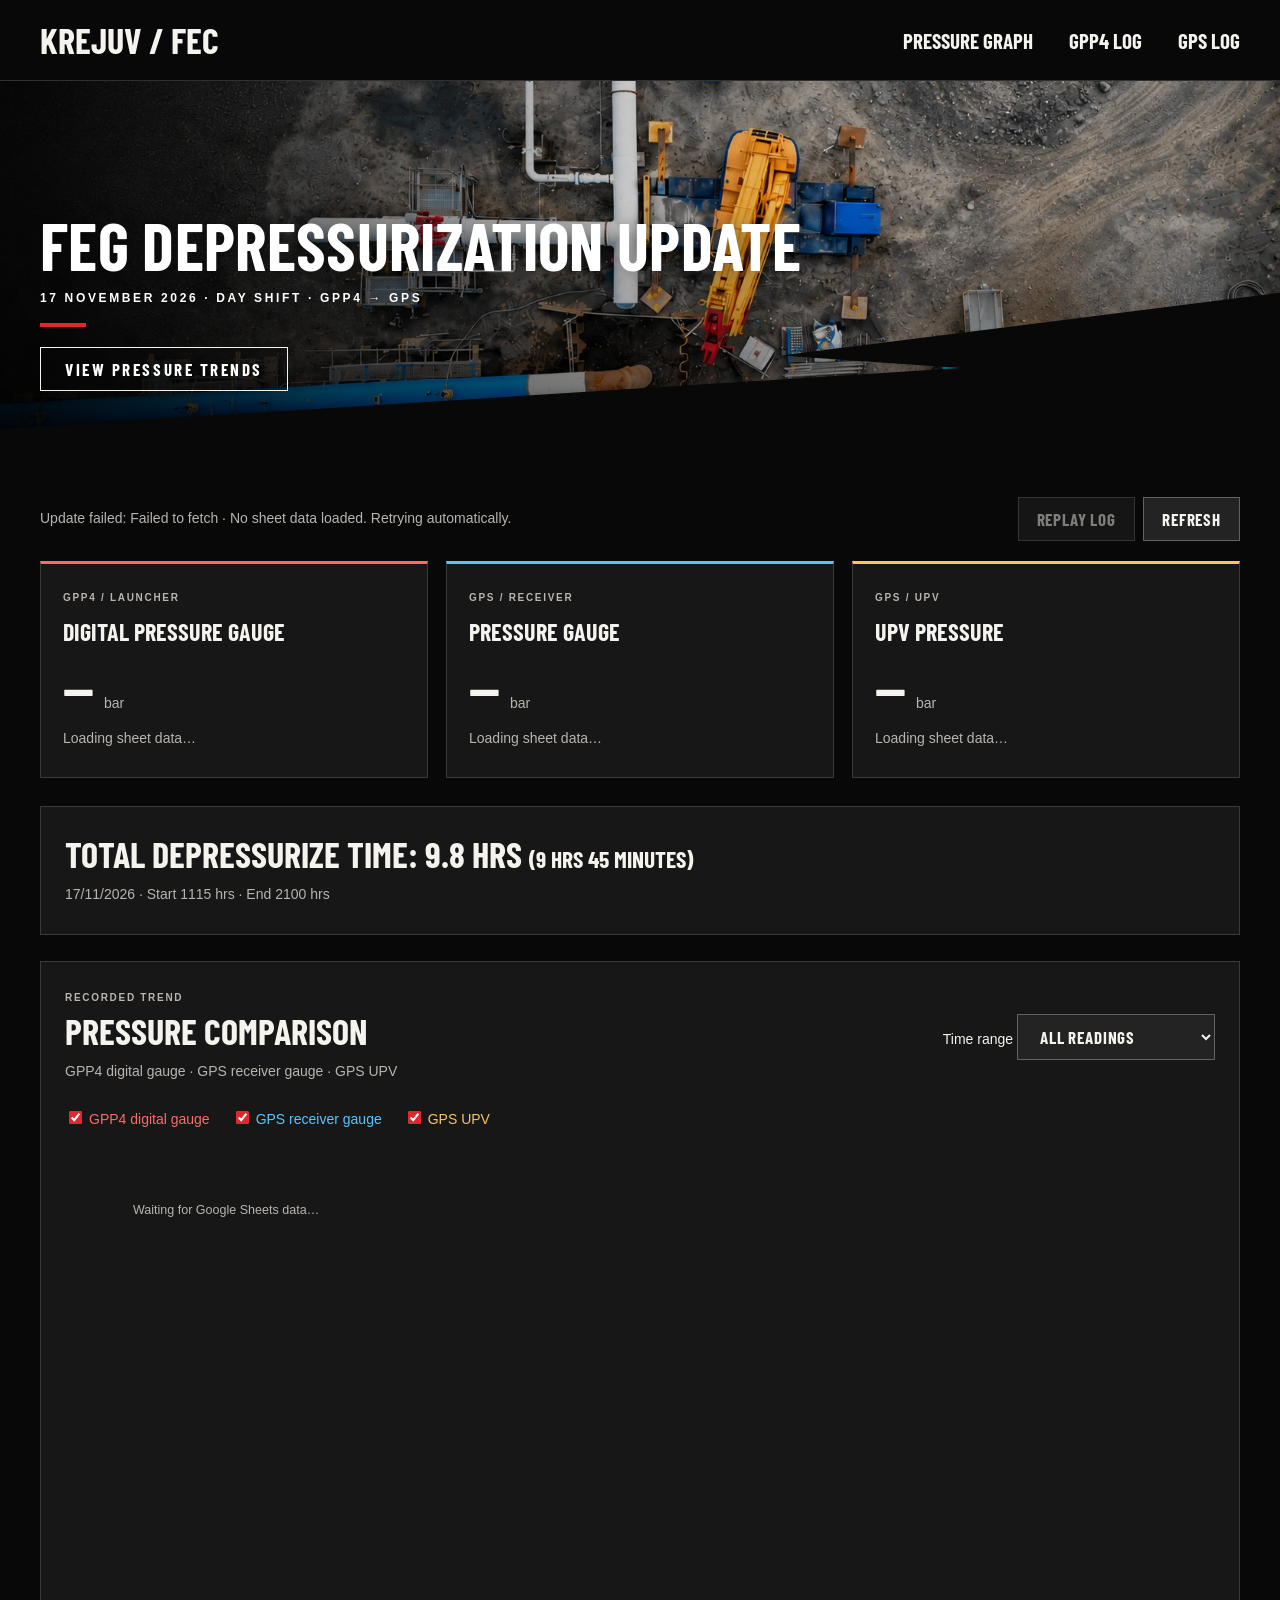
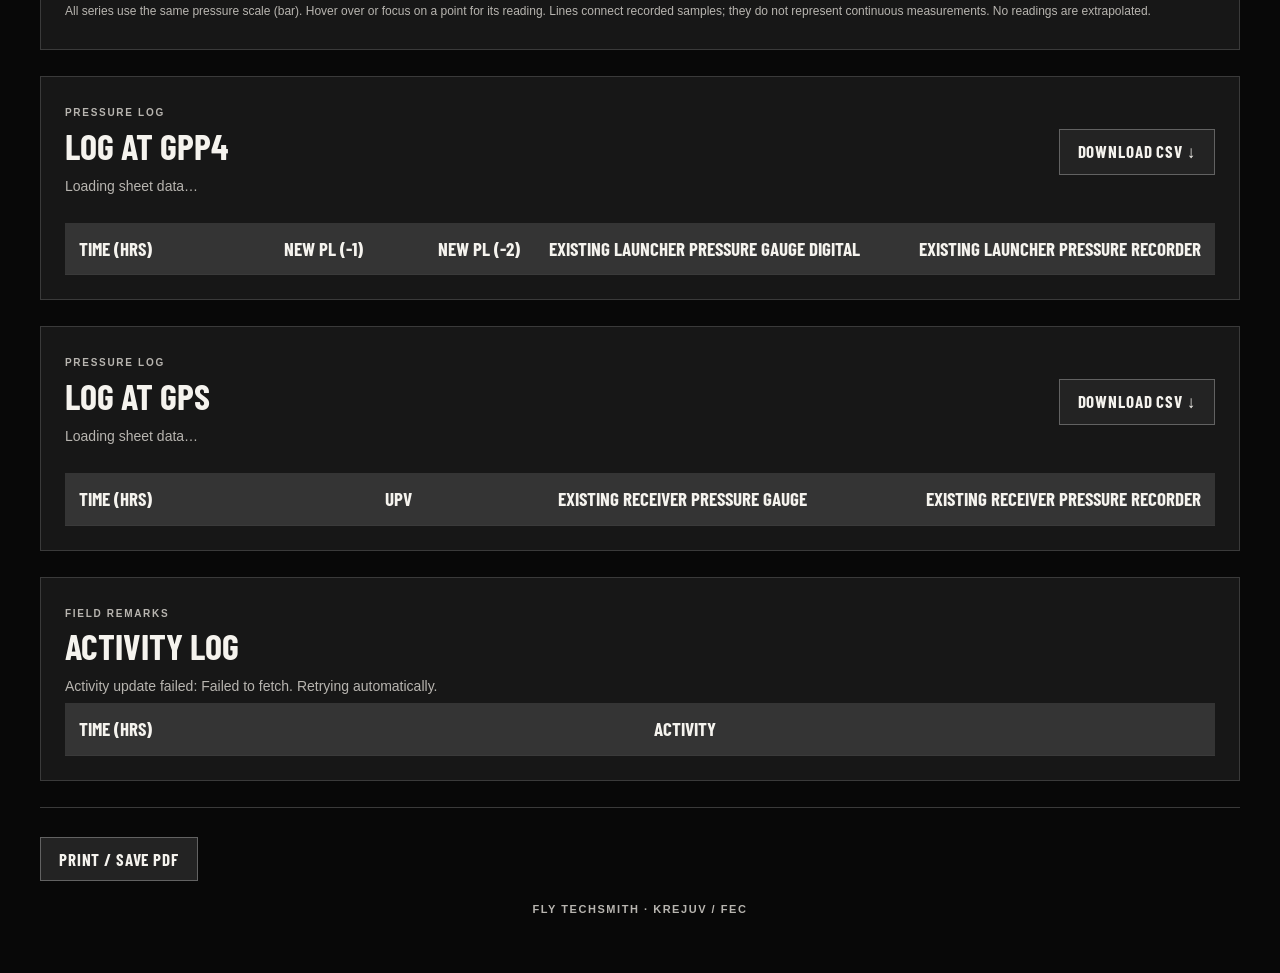
==== commit 742f4dca: "Lower SoundCloud background music and remove the pressure sound button" ====
--- a/FEG DEpressurize/index.html
+++ b/FEG DEpressurize/index.html
@@ -1,5 +1,5 @@
 <!doctype html>
-<html lang="en"><head><meta charset="utf-8"><meta name="viewport" content="width=device-width,initial-scale=1"><title>FEG depressurization update</title><meta name="description" content="KREJUV FEC pressure logs and recorded depressurization trends at GPP4 and GPS, 17 November 2026."><link rel="stylesheet" href="../site-theme.css"><link rel="stylesheet" href="pressure-replay.css"><style>:root{color-scheme:dark}*{box-sizing:border-box}body{margin:0;font:14px/1.55 Arial,sans-serif;background:#080808;color:#f5f3ee}a{color:inherit}html{scroll-behavior:smooth;scroll-padding-top:100px}header{position:sticky;top:0;z-index:10;background:#080808;border-bottom:1px solid #303030}nav{max-width:1480px;min-height:80px;margin:auto;padding:0 40px;display:flex;align-items:center;gap:36px}nav a{text-decoration:none;font:700 21px/1 var(--heading);text-transform:uppercase;min-height:80px;display:flex;align-items:center}nav a:hover{box-shadow:inset 0 -4px #e3262e}nav .brand{font-size:36px;margin-right:auto;white-space:nowrap}main{max-width:1480px;margin:auto;padding:26px 40px}h2{font:700 36px/1 var(--heading);text-transform:uppercase;margin:5px 0 12px}h3{font:700 25px var(--heading);text-transform:uppercase}p{color:#b8b5b0;margin:5px 0}.eyebrow{font:700 10px Arial;letter-spacing:.17em;color:#b8b5b0}.red{color:#f34850}.cards{display:grid;grid-template-columns:repeat(3,1fr);gap:18px;margin-bottom:28px}.card{background:#171717;border:1px solid #3a3a3a;border-top:3px solid var(--accent);padding:22px}.card h2{font-size:24px;margin-top:12px}.value{font:700 52px/1.2 var(--heading);margin:10px 0}.value small{font:14px Arial;color:#b8b5b0}.panel{background:#171717;border:1px solid #3a3a3a;padding:24px;margin-bottom:26px}.section-head{display:flex;align-items:center;justify-content:space-between;gap:20px;margin-bottom:20px}button,select{font:700 17px var(--heading);letter-spacing:.05em;text-transform:uppercase;color:#f5f3ee;background:#232323;border:1px solid #626262;border-radius:0;padding:11px 18px;cursor:pointer}button:hover{background:#343434}a:focus-visible,button:focus-visible,input:focus-visible,select:focus-visible{outline:2px solid white;outline-offset:4px}.controls{display:flex;flex-wrap:wrap;gap:22px;margin:20px 0}.controls label{cursor:pointer}input{accent-color:#e3262e;margin-right:7px}.chart-scroll,.table-scroll{overflow:auto;scrollbar-color:#666 #171717}svg{display:block;width:100%;min-width:680px}svg text{fill:#b8b5b0;font:12px Arial}svg circle:focus{stroke:white;stroke-width:3}.note{font-size:12px;margin-top:12px}table{width:100%;border-collapse:collapse;font-variant-numeric:tabular-nums}th,td{padding:15px 14px;text-align:right;border-bottom:1px solid #3a3a3a}thead th{background:#343434;font:700 19px/1.15 var(--heading);text-transform:uppercase;min-width:110px;max-width:240px}th:first-child{text-align:left}tbody th{font-weight:400;color:#b8b5b0}tbody tr:hover{background:#232323}.events{display:grid;grid-template-columns:1fr 1fr;gap:20px}.events ul{padding-left:18px;color:#b8b5b0}.events li{padding:5px 0}.events b{color:#f5f3ee;margin-right:10px}footer{border-top:1px solid #3a3a3a;padding:24px 0;color:#b8b5b0;font-size:12px}.credit{font-size:11px;font-weight:700;letter-spacing:.14em;text-align:center;margin-top:20px}.site-hero__title{max-width:28ch}.site-hero__content{padding-bottom:80px}.site-hero__subtitle{color:#fff}
+<html lang="en"><head><meta charset="utf-8"><meta name="viewport" content="width=device-width,initial-scale=1"><title>FEG depressurization update</title><meta name="description" content="KREJUV FEC pressure logs and recorded depressurization trends at GPP4 and GPS, 17 November 2026."><link rel="stylesheet" href="../site-theme.css"><link rel="stylesheet" href="pressure-replay.css?v=quiet-auto-3"><style>:root{color-scheme:dark}*{box-sizing:border-box}body{margin:0;font:14px/1.55 Arial,sans-serif;background:#080808;color:#f5f3ee}a{color:inherit}html{scroll-behavior:smooth;scroll-padding-top:100px}header{position:sticky;top:0;z-index:10;background:#080808;border-bottom:1px solid #303030}nav{max-width:1480px;min-height:80px;margin:auto;padding:0 40px;display:flex;align-items:center;gap:36px}nav a{text-decoration:none;font:700 21px/1 var(--heading);text-transform:uppercase;min-height:80px;display:flex;align-items:center}nav a:hover{box-shadow:inset 0 -4px #e3262e}nav .brand{font-size:36px;margin-right:auto;white-space:nowrap}main{max-width:1480px;margin:auto;padding:26px 40px}h2{font:700 36px/1 var(--heading);text-transform:uppercase;margin:5px 0 12px}h3{font:700 25px var(--heading);text-transform:uppercase}p{color:#b8b5b0;margin:5px 0}.eyebrow{font:700 10px Arial;letter-spacing:.17em;color:#b8b5b0}.red{color:#f34850}.cards{display:grid;grid-template-columns:repeat(3,1fr);gap:18px;margin-bottom:28px}.card{background:#171717;border:1px solid #3a3a3a;border-top:3px solid var(--accent);padding:22px}.card h2{font-size:24px;margin-top:12px}.value{font:700 52px/1.2 var(--heading);margin:10px 0}.value small{font:14px Arial;color:#b8b5b0}.panel{background:#171717;border:1px solid #3a3a3a;padding:24px;margin-bottom:26px}.section-head{display:flex;align-items:center;justify-content:space-between;gap:20px;margin-bottom:20px}button,select{font:700 17px var(--heading);letter-spacing:.05em;text-transform:uppercase;color:#f5f3ee;background:#232323;border:1px solid #626262;border-radius:0;padding:11px 18px;cursor:pointer}button:hover{background:#343434}a:focus-visible,button:focus-visible,input:focus-visible,select:focus-visible{outline:2px solid white;outline-offset:4px}.controls{display:flex;flex-wrap:wrap;gap:22px;margin:20px 0}.controls label{cursor:pointer}input{accent-color:#e3262e;margin-right:7px}.chart-scroll,.table-scroll{overflow:auto;scrollbar-color:#666 #171717}svg{display:block;width:100%;min-width:680px}svg text{fill:#b8b5b0;font:12px Arial}svg circle:focus{stroke:white;stroke-width:3}.note{font-size:12px;margin-top:12px}table{width:100%;border-collapse:collapse;font-variant-numeric:tabular-nums}th,td{padding:15px 14px;text-align:right;border-bottom:1px solid #3a3a3a}thead th{background:#343434;font:700 19px/1.15 var(--heading);text-transform:uppercase;min-width:110px;max-width:240px}th:first-child{text-align:left}tbody th{font-weight:400;color:#b8b5b0}tbody tr:hover{background:#232323}.events{display:grid;grid-template-columns:1fr 1fr;gap:20px}.events ul{padding-left:18px;color:#b8b5b0}.events li{padding:5px 0}.events b{color:#f5f3ee;margin-right:10px}footer{border-top:1px solid #3a3a3a;padding:24px 0;color:#b8b5b0;font-size:12px}.credit{font-size:11px;font-weight:700;letter-spacing:.14em;text-align:center;margin-top:20px}.site-hero__title{max-width:28ch}.site-hero__content{padding-bottom:80px}.site-hero__subtitle{color:#fff}
 @media(max-width:700px){nav{padding:10px 20px;gap:20px;flex-wrap:wrap}nav .brand{width:100%;font-size:30px}nav a{min-height:32px;font-size:18px}main{padding:24px 20px}.cards,.events{grid-template-columns:1fr}.section-head{align-items:flex-start;flex-direction:column}.panel{padding:18px}.site-hero__content{padding:50px 20px 72px}.site-hero__title{font-size:44px}.site-hero{min-height:310px}}
 
 #print-dashboard{display:none}
@@ -27,13 +27,13 @@
  #print-dashboard .print-activity th:last-child,#print-dashboard .print-activity td:last-child{text-align:left}
  #print-dashboard .print-activity td span{display:-webkit-box;-webkit-line-clamp:2;-webkit-box-orient:vertical;overflow:hidden;overflow-wrap:anywhere}
  .print-activity th:first-child{width:19mm}
-}</style></head><body><header><nav aria-label="Main navigation"><a class="brand" href="../">KREJUV / FEC</a><a href="#trend">Pressure graph</a><a href="#gpp">GPP4 log</a><a href="#gps">GPS log</a></nav></header><section class="site-hero" aria-labelledby="site-hero-heading"><img class="site-hero__image" src="../assets/hero-yard.webp" width="1672" height="941" alt="Aerial pipeline worksite with white pipework and a yellow crane" fetchpriority="high"><div class="site-hero__content"><h1 id="site-hero-heading" class="site-hero__title">FEG depressurization update</h1><p class="site-hero__subtitle">17 November 2026 · Day shift · GPP4 → GPS</p><a class="site-hero__action" href="#trend">VIEW PRESSURE TRENDS</a></div></section><main><div class="section-head"><p id="syncStatus" role="status" aria-live="polite">Loading Google Sheets…</p><div class="pressure-actions"><button id="pressure-replay" type="button" disabled>Replay log</button><button id="pressure-sound" type="button" aria-pressed="true">Sound on</button><button id="refresh" type="button">Refresh</button></div></div><div class="cards"><article class="card" style="--accent:#ff6969"><span class="eyebrow">GPP4 / LAUNCHER</span><h2>Digital pressure gauge</h2><div class="value">— <small>bar</small></div><p>Loading sheet data…</p></article><article class="card" style="--accent:#55c6ff"><span class="eyebrow">GPS / RECEIVER</span><h2>Pressure gauge</h2><div class="value">— <small>bar</small></div><p>Loading sheet data…</p></article><article class="card" style="--accent:#f5c661"><span class="eyebrow">GPS / UPV</span><h2>UPV pressure</h2><div class="value">— <small>bar</small></div><p>Loading sheet data…</p></article></div>
+}</style></head><body><header><nav aria-label="Main navigation"><a class="brand" href="../">KREJUV / FEC</a><a href="#trend">Pressure graph</a><a href="#gpp">GPP4 log</a><a href="#gps">GPS log</a></nav></header><section class="site-hero" aria-labelledby="site-hero-heading"><img class="site-hero__image" src="../assets/hero-yard.webp" width="1672" height="941" alt="Aerial pipeline worksite with white pipework and a yellow crane" fetchpriority="high"><div class="site-hero__content"><h1 id="site-hero-heading" class="site-hero__title">FEG depressurization update</h1><p class="site-hero__subtitle">17 November 2026 · Day shift · GPP4 → GPS</p><a class="site-hero__action" href="#trend">VIEW PRESSURE TRENDS</a></div></section><main><div class="section-head"><p id="syncStatus" role="status" aria-live="polite">Loading Google Sheets…</p><div class="pressure-actions"><button id="pressure-replay" type="button" disabled>Replay log</button><button id="refresh" type="button">Refresh</button></div></div><div class="cards"><article class="card" style="--accent:#ff6969"><span class="eyebrow">GPP4 / LAUNCHER</span><h2>Digital pressure gauge</h2><div class="value">— <small>bar</small></div><p>Loading sheet data…</p></article><article class="card" style="--accent:#55c6ff"><span class="eyebrow">GPS / RECEIVER</span><h2>Pressure gauge</h2><div class="value">— <small>bar</small></div><p>Loading sheet data…</p></article><article class="card" style="--accent:#f5c661"><span class="eyebrow">GPS / UPV</span><h2>UPV pressure</h2><div class="value">— <small>bar</small></div><p>Loading sheet data…</p></article></div>
 <section class="panel" aria-label="Total depressurize time"><h2>TOTAL DEPRESSURIZE TIME: <span>9.8 Hrs <small style="font-size:0.65em">(9 Hrs 45 Minutes)</small></span></h2><p>17/11/2026 · Start 1115 hrs · End 2100 hrs</p></section>
 <section class="panel" id="trend"><div class="section-head"><div><span class="eyebrow">RECORDED TREND</span><h2>Pressure comparison</h2><p>GPP4 digital gauge · GPS receiver gauge · GPS UPV</p></div><label>Time range <select id="range" class="chart-control"><option value="all">All readings</option><option value="overlap">Common time range</option></select></label></div><div class="controls"><label style="color:#ff6969"><input class="chart-control" id="s0" type="checkbox" checked>GPP4 digital gauge</label><label style="color:#55c6ff"><input class="chart-control" id="s1" type="checkbox" checked>GPS receiver gauge</label><label style="color:#f5c661"><input class="chart-control" id="s2" type="checkbox" checked>GPS UPV</label></div><div class="chart-scroll"><svg id="chart" viewBox="0 0 1100 420" role="img" aria-label="Pressure comparison chart"></svg></div><p class="note">All series use the same pressure scale (bar). Hover over or focus on a point for its reading. Lines connect recorded samples; they do not represent continuous measurements. No readings are extrapolated.</p></section>
 <section class="panel" id="gpp"><div class="section-head"><div><span class="eyebrow">PRESSURE LOG</span><h2>Log at GPP4</h2><p>Loading sheet data…</p></div><button disabled data-download="gpp">Download CSV ↓</button></div><div class="table-scroll"><table id="gppTable"></table></div></section>
 <section class="panel" id="gps"><div class="section-head"><div><span class="eyebrow">PRESSURE LOG</span><h2>Log at GPS</h2><p>Loading sheet data…</p></div><button disabled data-download="gps">Download CSV ↓</button></div><div class="table-scroll"><table id="gpsTable"></table></div></section>
 <section class="panel" id="activity"><span class="eyebrow">FIELD REMARKS</span><h2>Activity log</h2><p id="activityStatus" role="status">Loading activity log…</p><div class="table-scroll"><table><thead><tr><th scope="col">Time (hrs)</th><th scope="col" style="text-align:left">Activity</th></tr></thead><tbody id="activityRows"></tbody></table></div></section>
-<footer><p><button id="print">Print / Save PDF</button></p><p class="credit">FLY TECHSMITH · KREJUV / FEC</p></footer></main><section id="print-dashboard" aria-label="Printable pressure dashboard"></section><script src="pressure-replay.js?v=entry-autoplay-2"></script><script>
+<footer><p><button id="print">Print / Save PDF</button></p><p class="credit">FLY TECHSMITH · KREJUV / FEC</p></footer></main><section id="print-dashboard" aria-label="Printable pressure dashboard"></section><script src="pressure-replay.js?v=quiet-auto-3"></script><script>
 let gpp=[],gps=[];
 const headers={gpp:['Time (hrs)','New PL (-1)','New PL (-2)','Existing Launcher Pressure Gauge Digital','Existing Launcher Pressure Recorder'],gps:['Time (hrs)','UPV','Existing Receiver Pressure Gauge','Existing Receiver Pressure Recorder']};
 let data={gpp,gps};
@@ -183,9 +183,10 @@
 </script><!-- Start through Widget API after setting volume to avoid a full-volume autoplay burst. -->
 <iframe id="background-music" title="Background music: Nadai Agi - The Crew" aria-hidden="true" tabindex="-1" width="1" height="1" scrolling="no" frameborder="0" allow="autoplay; encrypted-media" style="position:fixed;left:-10000px;top:0;width:1px;height:1px;border:0;pointer-events:none" src="https://w.soundcloud.com/player/?url=https%3A//api.soundcloud.com/tracks/soundcloud%253Atracks%253A117521688&amp;auto_play=false&amp;hide_related=true&amp;show_comments=false&amp;show_user=false&amp;show_reposts=false&amp;show_teaser=false&amp;visual=false"></iframe>
 <script src="https://w.soundcloud.com/player/api.js"></script><script>(()=>{const frame=document.getElementById('background-music');if(!window.SC)return;const player=SC.Widget(frame);let ready=false,started=false;
-function start(){if(!ready||started)return;player.setVolume(10);player.play();}
-player.bind(SC.Widget.Events.READY,()=>{ready=true;player.setVolume(10);player.getVolume(()=>start());});
-player.bind(SC.Widget.Events.PLAY,()=>{started=true;player.setVolume(10);document.removeEventListener('pointerdown',start);document.removeEventListener('keydown',start);});
+function start(){if(!ready||started)return;player.setVolume(2);player.play();}
+player.bind(SC.Widget.Events.READY,()=>{ready=true;player.setVolume(2);player.getVolume(()=>start());});
+player.bind(SC.Widget.Events.PLAY,()=>{started=true;player.setVolume(2);document.removeEventListener('pointerdown',start);document.removeEventListener('keydown',start);});
 document.addEventListener('pointerdown',start,{passive:true});document.addEventListener('keydown',start);
 })();</script></body></html>
 
+
--- a/FEG DEpressurize/pressure-replay.css
+++ b/FEG DEpressurize/pressure-replay.css
@@ -1,11 +1,11 @@
 .pressure-actions { display:flex; align-items:stretch; flex-wrap:wrap; gap:8px; }
 .pressure-actions button { min-height:44px; }
-#pressure-sound[aria-pressed=true] { border-color:#e3262e; box-shadow:inset 0 -2px #e3262e; }
 .pressure-actions button:disabled { opacity:.5; cursor:default; }
 .pressure-number { font-variant-numeric:tabular-nums; }
 .card.is-replaying .value { font-variant-numeric:tabular-nums; }
 .card.is-replaying p { color:#d1cec7; }
 @media(max-width:700px) {
-  .pressure-actions { display:grid; grid-template-columns:repeat(3,minmax(0,1fr)); width:100%; }
+  .pressure-actions { display:grid; grid-template-columns:repeat(2,minmax(0,1fr)); width:100%; }
   .pressure-actions button { padding:10px 6px; font-size:16px; letter-spacing:.02em; }
 }
+
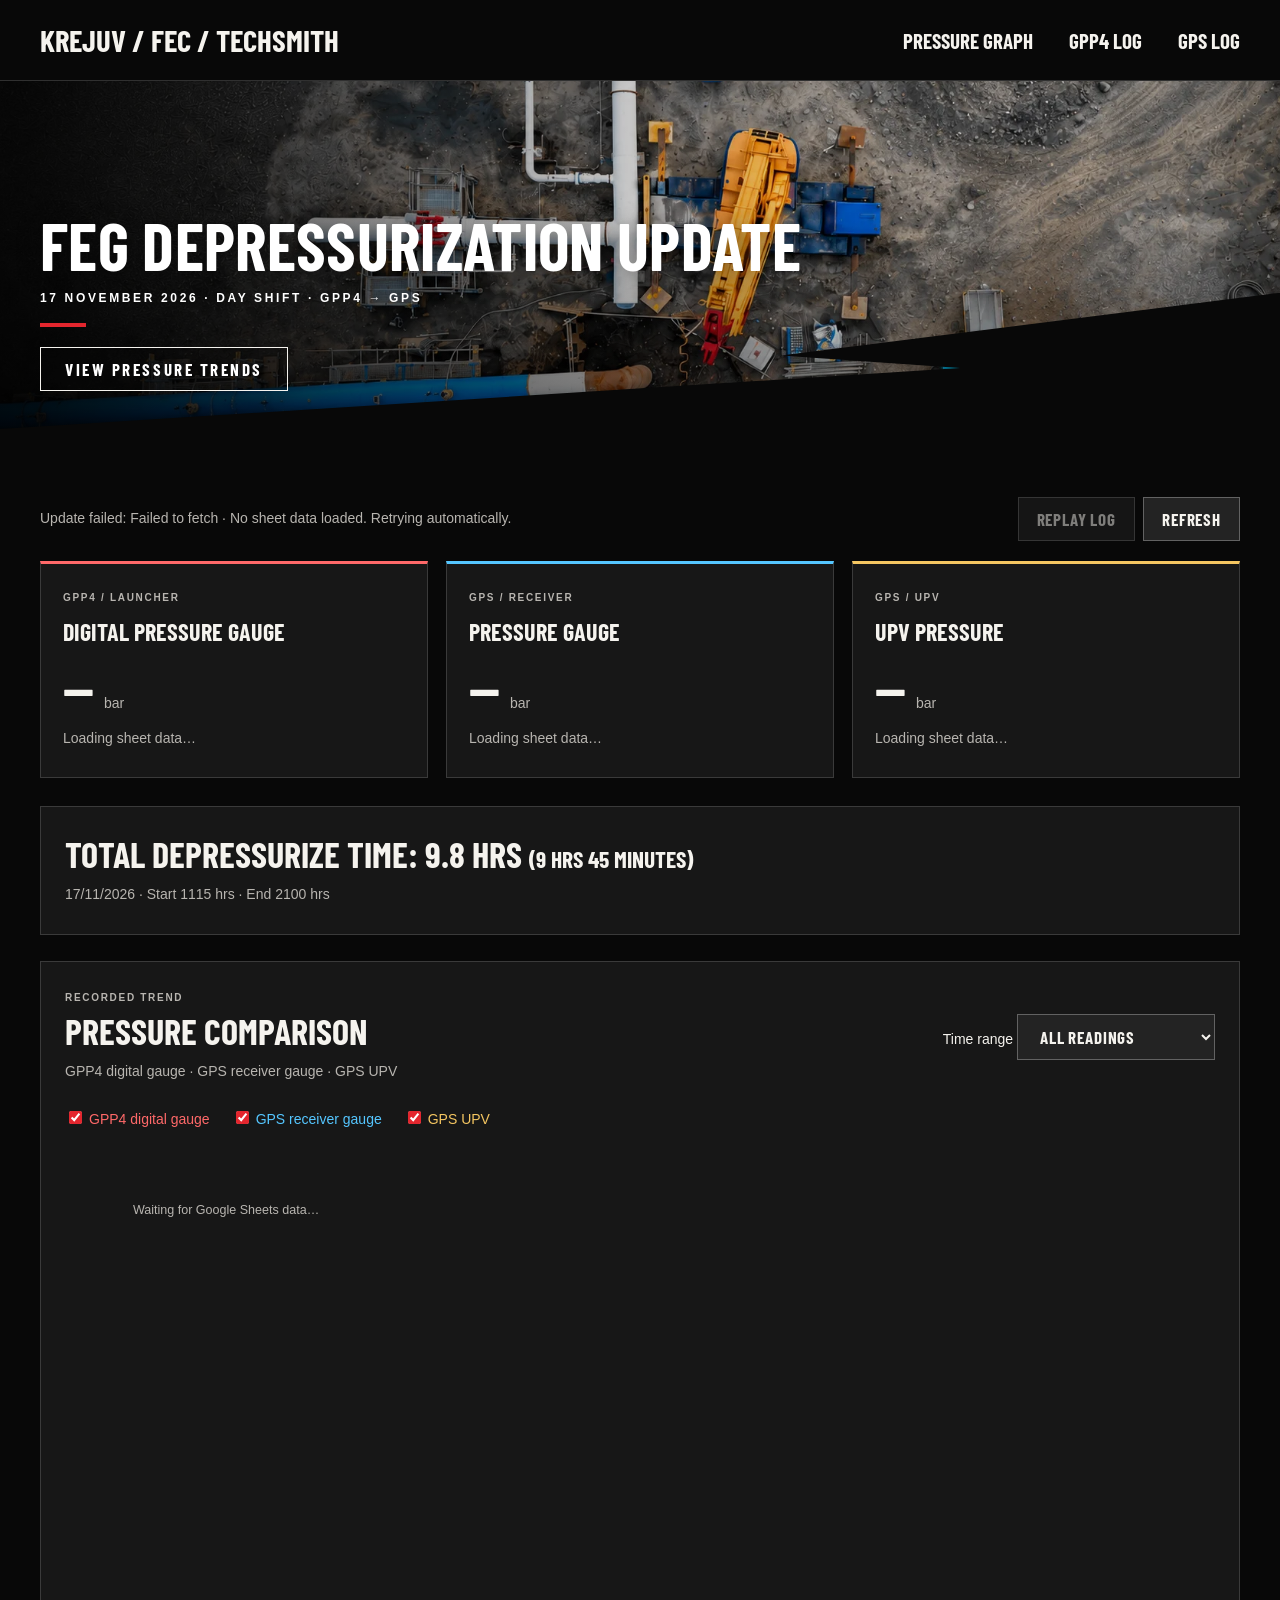
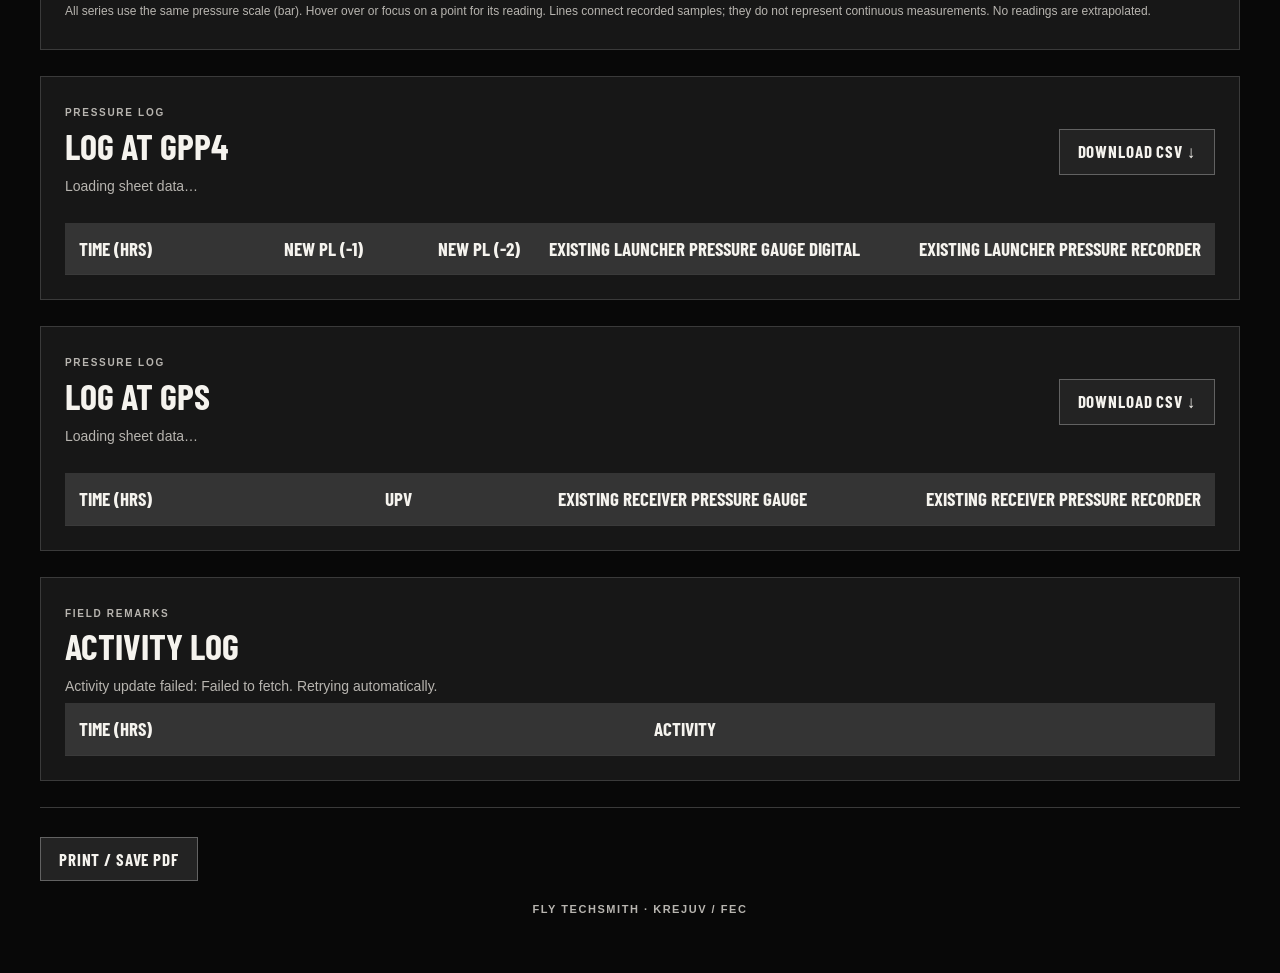
==== commit 15e583ba: "Update header branding across project pages" ====
--- a/FEG DEpressurize/index.html
+++ b/FEG DEpressurize/index.html
@@ -1,6 +1,6 @@
 <!doctype html>
-<html lang="en"><head><meta charset="utf-8"><meta name="viewport" content="width=device-width,initial-scale=1"><title>FEG depressurization update</title><meta name="description" content="KREJUV FEC pressure logs and recorded depressurization trends at GPP4 and GPS, 17 November 2026."><link rel="stylesheet" href="../site-theme.css"><link rel="stylesheet" href="pressure-replay.css?v=quiet-auto-3"><style>:root{color-scheme:dark}*{box-sizing:border-box}body{margin:0;font:14px/1.55 Arial,sans-serif;background:#080808;color:#f5f3ee}a{color:inherit}html{scroll-behavior:smooth;scroll-padding-top:100px}header{position:sticky;top:0;z-index:10;background:#080808;border-bottom:1px solid #303030}nav{max-width:1480px;min-height:80px;margin:auto;padding:0 40px;display:flex;align-items:center;gap:36px}nav a{text-decoration:none;font:700 21px/1 var(--heading);text-transform:uppercase;min-height:80px;display:flex;align-items:center}nav a:hover{box-shadow:inset 0 -4px #e3262e}nav .brand{font-size:36px;margin-right:auto;white-space:nowrap}main{max-width:1480px;margin:auto;padding:26px 40px}h2{font:700 36px/1 var(--heading);text-transform:uppercase;margin:5px 0 12px}h3{font:700 25px var(--heading);text-transform:uppercase}p{color:#b8b5b0;margin:5px 0}.eyebrow{font:700 10px Arial;letter-spacing:.17em;color:#b8b5b0}.red{color:#f34850}.cards{display:grid;grid-template-columns:repeat(3,1fr);gap:18px;margin-bottom:28px}.card{background:#171717;border:1px solid #3a3a3a;border-top:3px solid var(--accent);padding:22px}.card h2{font-size:24px;margin-top:12px}.value{font:700 52px/1.2 var(--heading);margin:10px 0}.value small{font:14px Arial;color:#b8b5b0}.panel{background:#171717;border:1px solid #3a3a3a;padding:24px;margin-bottom:26px}.section-head{display:flex;align-items:center;justify-content:space-between;gap:20px;margin-bottom:20px}button,select{font:700 17px var(--heading);letter-spacing:.05em;text-transform:uppercase;color:#f5f3ee;background:#232323;border:1px solid #626262;border-radius:0;padding:11px 18px;cursor:pointer}button:hover{background:#343434}a:focus-visible,button:focus-visible,input:focus-visible,select:focus-visible{outline:2px solid white;outline-offset:4px}.controls{display:flex;flex-wrap:wrap;gap:22px;margin:20px 0}.controls label{cursor:pointer}input{accent-color:#e3262e;margin-right:7px}.chart-scroll,.table-scroll{overflow:auto;scrollbar-color:#666 #171717}svg{display:block;width:100%;min-width:680px}svg text{fill:#b8b5b0;font:12px Arial}svg circle:focus{stroke:white;stroke-width:3}.note{font-size:12px;margin-top:12px}table{width:100%;border-collapse:collapse;font-variant-numeric:tabular-nums}th,td{padding:15px 14px;text-align:right;border-bottom:1px solid #3a3a3a}thead th{background:#343434;font:700 19px/1.15 var(--heading);text-transform:uppercase;min-width:110px;max-width:240px}th:first-child{text-align:left}tbody th{font-weight:400;color:#b8b5b0}tbody tr:hover{background:#232323}.events{display:grid;grid-template-columns:1fr 1fr;gap:20px}.events ul{padding-left:18px;color:#b8b5b0}.events li{padding:5px 0}.events b{color:#f5f3ee;margin-right:10px}footer{border-top:1px solid #3a3a3a;padding:24px 0;color:#b8b5b0;font-size:12px}.credit{font-size:11px;font-weight:700;letter-spacing:.14em;text-align:center;margin-top:20px}.site-hero__title{max-width:28ch}.site-hero__content{padding-bottom:80px}.site-hero__subtitle{color:#fff}
-@media(max-width:700px){nav{padding:10px 20px;gap:20px;flex-wrap:wrap}nav .brand{width:100%;font-size:30px}nav a{min-height:32px;font-size:18px}main{padding:24px 20px}.cards,.events{grid-template-columns:1fr}.section-head{align-items:flex-start;flex-direction:column}.panel{padding:18px}.site-hero__content{padding:50px 20px 72px}.site-hero__title{font-size:44px}.site-hero{min-height:310px}}
+<html lang="en"><head><meta charset="utf-8"><meta name="viewport" content="width=device-width,initial-scale=1"><title>FEG depressurization update</title><meta name="description" content="KREJUV FEC pressure logs and recorded depressurization trends at GPP4 and GPS, 17 November 2026."><link rel="stylesheet" href="../site-theme.css"><link rel="stylesheet" href="pressure-replay.css?v=quiet-auto-3"><style>:root{color-scheme:dark}*{box-sizing:border-box}body{margin:0;font:14px/1.55 Arial,sans-serif;background:#080808;color:#f5f3ee}a{color:inherit}html{scroll-behavior:smooth;scroll-padding-top:100px}header{position:sticky;top:0;z-index:10;background:#080808;border-bottom:1px solid #303030}nav{max-width:1480px;min-height:80px;margin:auto;padding:0 40px;display:flex;align-items:center;gap:36px}nav a{text-decoration:none;font:700 21px/1 var(--heading);text-transform:uppercase;min-height:80px;display:flex;align-items:center}nav a:hover{box-shadow:inset 0 -4px #e3262e}nav .brand{font-size:clamp(22px,2.4vw,36px);margin-right:auto;white-space:nowrap}main{max-width:1480px;margin:auto;padding:26px 40px}h2{font:700 36px/1 var(--heading);text-transform:uppercase;margin:5px 0 12px}h3{font:700 25px var(--heading);text-transform:uppercase}p{color:#b8b5b0;margin:5px 0}.eyebrow{font:700 10px Arial;letter-spacing:.17em;color:#b8b5b0}.red{color:#f34850}.cards{display:grid;grid-template-columns:repeat(3,1fr);gap:18px;margin-bottom:28px}.card{background:#171717;border:1px solid #3a3a3a;border-top:3px solid var(--accent);padding:22px}.card h2{font-size:24px;margin-top:12px}.value{font:700 52px/1.2 var(--heading);margin:10px 0}.value small{font:14px Arial;color:#b8b5b0}.panel{background:#171717;border:1px solid #3a3a3a;padding:24px;margin-bottom:26px}.section-head{display:flex;align-items:center;justify-content:space-between;gap:20px;margin-bottom:20px}button,select{font:700 17px var(--heading);letter-spacing:.05em;text-transform:uppercase;color:#f5f3ee;background:#232323;border:1px solid #626262;border-radius:0;padding:11px 18px;cursor:pointer}button:hover{background:#343434}a:focus-visible,button:focus-visible,input:focus-visible,select:focus-visible{outline:2px solid white;outline-offset:4px}.controls{display:flex;flex-wrap:wrap;gap:22px;margin:20px 0}.controls label{cursor:pointer}input{accent-color:#e3262e;margin-right:7px}.chart-scroll,.table-scroll{overflow:auto;scrollbar-color:#666 #171717}svg{display:block;width:100%;min-width:680px}svg text{fill:#b8b5b0;font:12px Arial}svg circle:focus{stroke:white;stroke-width:3}.note{font-size:12px;margin-top:12px}table{width:100%;border-collapse:collapse;font-variant-numeric:tabular-nums}th,td{padding:15px 14px;text-align:right;border-bottom:1px solid #3a3a3a}thead th{background:#343434;font:700 19px/1.15 var(--heading);text-transform:uppercase;min-width:110px;max-width:240px}th:first-child{text-align:left}tbody th{font-weight:400;color:#b8b5b0}tbody tr:hover{background:#232323}.events{display:grid;grid-template-columns:1fr 1fr;gap:20px}.events ul{padding-left:18px;color:#b8b5b0}.events li{padding:5px 0}.events b{color:#f5f3ee;margin-right:10px}footer{border-top:1px solid #3a3a3a;padding:24px 0;color:#b8b5b0;font-size:12px}.credit{font-size:11px;font-weight:700;letter-spacing:.14em;text-align:center;margin-top:20px}.site-hero__title{max-width:28ch}.site-hero__content{padding-bottom:80px}.site-hero__subtitle{color:#fff}
+@media(max-width:700px){nav{padding:10px 20px;gap:20px;flex-wrap:wrap}nav .brand{width:100%;font-size:clamp(21px,6vw,30px)}nav a{min-height:32px;font-size:18px}main{padding:24px 20px}.cards,.events{grid-template-columns:1fr}.section-head{align-items:flex-start;flex-direction:column}.panel{padding:18px}.site-hero__content{padding:50px 20px 72px}.site-hero__title{font-size:44px}.site-hero{min-height:310px}}
 
 #print-dashboard{display:none}
 @page{size:A4 portrait;margin:10mm}
@@ -27,7 +27,7 @@
  #print-dashboard .print-activity th:last-child,#print-dashboard .print-activity td:last-child{text-align:left}
  #print-dashboard .print-activity td span{display:-webkit-box;-webkit-line-clamp:2;-webkit-box-orient:vertical;overflow:hidden;overflow-wrap:anywhere}
  .print-activity th:first-child{width:19mm}
-}</style></head><body><header><nav aria-label="Main navigation"><a class="brand" href="../">KREJUV / FEC</a><a href="#trend">Pressure graph</a><a href="#gpp">GPP4 log</a><a href="#gps">GPS log</a></nav></header><section class="site-hero" aria-labelledby="site-hero-heading"><img class="site-hero__image" src="../assets/hero-yard.webp" width="1672" height="941" alt="Aerial pipeline worksite with white pipework and a yellow crane" fetchpriority="high"><div class="site-hero__content"><h1 id="site-hero-heading" class="site-hero__title">FEG depressurization update</h1><p class="site-hero__subtitle">17 November 2026 · Day shift · GPP4 → GPS</p><a class="site-hero__action" href="#trend">VIEW PRESSURE TRENDS</a></div></section><main><div class="section-head"><p id="syncStatus" role="status" aria-live="polite">Loading Google Sheets…</p><div class="pressure-actions"><button id="pressure-replay" type="button" disabled>Replay log</button><button id="refresh" type="button">Refresh</button></div></div><div class="cards"><article class="card" style="--accent:#ff6969"><span class="eyebrow">GPP4 / LAUNCHER</span><h2>Digital pressure gauge</h2><div class="value">— <small>bar</small></div><p>Loading sheet data…</p></article><article class="card" style="--accent:#55c6ff"><span class="eyebrow">GPS / RECEIVER</span><h2>Pressure gauge</h2><div class="value">— <small>bar</small></div><p>Loading sheet data…</p></article><article class="card" style="--accent:#f5c661"><span class="eyebrow">GPS / UPV</span><h2>UPV pressure</h2><div class="value">— <small>bar</small></div><p>Loading sheet data…</p></article></div>
+}</style></head><body><header><nav aria-label="Main navigation"><a class="brand" href="../">KREJUV / FEC / TECHSMITH</a><a href="#trend">Pressure graph</a><a href="#gpp">GPP4 log</a><a href="#gps">GPS log</a></nav></header><section class="site-hero" aria-labelledby="site-hero-heading"><img class="site-hero__image" src="../assets/hero-yard.webp" width="1672" height="941" alt="Aerial pipeline worksite with white pipework and a yellow crane" fetchpriority="high"><div class="site-hero__content"><h1 id="site-hero-heading" class="site-hero__title">FEG depressurization update</h1><p class="site-hero__subtitle">17 November 2026 · Day shift · GPP4 → GPS</p><a class="site-hero__action" href="#trend">VIEW PRESSURE TRENDS</a></div></section><main><div class="section-head"><p id="syncStatus" role="status" aria-live="polite">Loading Google Sheets…</p><div class="pressure-actions"><button id="pressure-replay" type="button" disabled>Replay log</button><button id="refresh" type="button">Refresh</button></div></div><div class="cards"><article class="card" style="--accent:#ff6969"><span class="eyebrow">GPP4 / LAUNCHER</span><h2>Digital pressure gauge</h2><div class="value">— <small>bar</small></div><p>Loading sheet data…</p></article><article class="card" style="--accent:#55c6ff"><span class="eyebrow">GPS / RECEIVER</span><h2>Pressure gauge</h2><div class="value">— <small>bar</small></div><p>Loading sheet data…</p></article><article class="card" style="--accent:#f5c661"><span class="eyebrow">GPS / UPV</span><h2>UPV pressure</h2><div class="value">— <small>bar</small></div><p>Loading sheet data…</p></article></div>
 <section class="panel" aria-label="Total depressurize time"><h2>TOTAL DEPRESSURIZE TIME: <span>9.8 Hrs <small style="font-size:0.65em">(9 Hrs 45 Minutes)</small></span></h2><p>17/11/2026 · Start 1115 hrs · End 2100 hrs</p></section>
 <section class="panel" id="trend"><div class="section-head"><div><span class="eyebrow">RECORDED TREND</span><h2>Pressure comparison</h2><p>GPP4 digital gauge · GPS receiver gauge · GPS UPV</p></div><label>Time range <select id="range" class="chart-control"><option value="all">All readings</option><option value="overlap">Common time range</option></select></label></div><div class="controls"><label style="color:#ff6969"><input class="chart-control" id="s0" type="checkbox" checked>GPP4 digital gauge</label><label style="color:#55c6ff"><input class="chart-control" id="s1" type="checkbox" checked>GPS receiver gauge</label><label style="color:#f5c661"><input class="chart-control" id="s2" type="checkbox" checked>GPS UPV</label></div><div class="chart-scroll"><svg id="chart" viewBox="0 0 1100 420" role="img" aria-label="Pressure comparison chart"></svg></div><p class="note">All series use the same pressure scale (bar). Hover over or focus on a point for its reading. Lines connect recorded samples; they do not represent continuous measurements. No readings are extrapolated.</p></section>
 <section class="panel" id="gpp"><div class="section-head"><div><span class="eyebrow">PRESSURE LOG</span><h2>Log at GPP4</h2><p>Loading sheet data…</p></div><button disabled data-download="gpp">Download CSV ↓</button></div><div class="table-scroll"><table id="gppTable"></table></div></section>
--- a/site-theme.css
+++ b/site-theme.css
@@ -9,7 +9,7 @@
 .site-skip:focus { top:12px; }
 .site-header { position:sticky; top:0; z-index:1000; background:#080808; border-bottom:1px solid #303030; }
 .site-header__inner { max-width:1560px; min-height:80px; margin:auto; padding:0 40px; display:flex; align-items:center; justify-content:space-between; gap:24px; }
-.site-brand { color:var(--theme-text); text-decoration:none; font:700 36px/1 var(--heading); letter-spacing:.015em; white-space:nowrap; }
+.site-brand { color:var(--theme-text); text-decoration:none; font:700 clamp(22px,2.4vw,36px)/1 var(--heading); letter-spacing:.015em; white-space:nowrap; }
 .site-nav { display:flex; align-items:center; gap:36px; }
 .site-dropdown { position:relative; }
 .site-dropdown-toggle,.site-nav__link { display:flex; align-items:center; gap:9px; min-height:80px; padding:0; border:0; background:transparent; color:var(--theme-text); text-decoration:none; cursor:pointer; font:700 21px/1 var(--heading); letter-spacing:.035em; white-space:nowrap; }
@@ -49,6 +49,9 @@
 #public-data-status { margin:0; border:0; border-bottom:1px solid #76501c; border-radius:0; background:#30240f; color:#ffe1a7; }
 /* Permit control retains the existing data and validity calculations. */
 .page-overview { --bg:#080808; --black:#f5f3ee; --border:#3a3a3a; --soft-border:#343434; --green:#8ade68; --red:#f34850; --red-dark:#a82730; --red-soft:#32191c; }
+/* Keep the panoramic overview composite framed above the lightning edge. */
+.page-overview .site-hero { min-height:clamp(390px,28vw,540px); }
+.page-overview .site-hero__image { object-position:50% 10%; }
 .page-overview .page { width:100%; min-height:100vh; margin:0; overflow:visible; background:#080808; }
 .page-overview .eptw-section { width:min(100%,1480px); margin:0 auto; padding:26px 40px 0; border:0; }
 .page-overview .eptw-section-head { padding:0 0 24px; gap:22px; border-bottom:0; align-items:flex-start; }
@@ -157,7 +160,7 @@
 @media(max-width:900px) {
   .site-header__inner { padding:0 24px; }
   .site-nav { gap:23px; }
-  .site-brand { font-size:31px; }
+  .site-brand { font-size:22px; }
   .site-dropdown-toggle,.site-nav__link { font-size:19px; }
   .site-hero__content { padding-left:24px; padding-right:24px; }
   .page-overview .eptw-section,.page-summary .app-shell { padding-left:24px; padding-right:24px; }
@@ -166,7 +169,7 @@
 @media(max-width:700px) {
   html { scroll-padding-top:82px; }
   .site-header__inner { min-height:68px; padding:0 20px; gap:16px; }
-  .site-brand { font-size:29px; }
+  .site-brand { font-size:clamp(20px,5.2vw,29px); }
   .site-menu-toggle { display:flex; width:44px; height:44px; padding:11px; flex-direction:column; justify-content:center; gap:5px; border:1px solid #555; background:transparent; color:#fff; cursor:pointer; }
   .site-menu-toggle span { display:block; height:2px; background:currentColor; width:100%; }
   .site-nav { display:none; position:absolute; top:100%; right:0; left:0; padding:8px 20px 18px; border-bottom:1px solid #666; background:#101010; box-shadow:0 16px 24px #0008; max-height:calc(100dvh - 70px); overflow:auto; }
@@ -176,6 +179,8 @@
   .site-dropdown__panel { position:static; min-width:0; padding:0 0 0 12px; border:0; background:#191919; box-shadow:none; }
   .site-menu-link { min-height:46px; padding:13px 12px; font-size:21px; }
   .site-hero { min-height:310px; }
+  .page-overview .site-hero { min-height:310px; }
+  .page-overview .site-hero__image { object-position:56% 40%; }
   .site-hero::after { height:110px; }
   .site-hero--compact::after { height:85px; }
   .site-hero__image { object-position:56% 48%; }
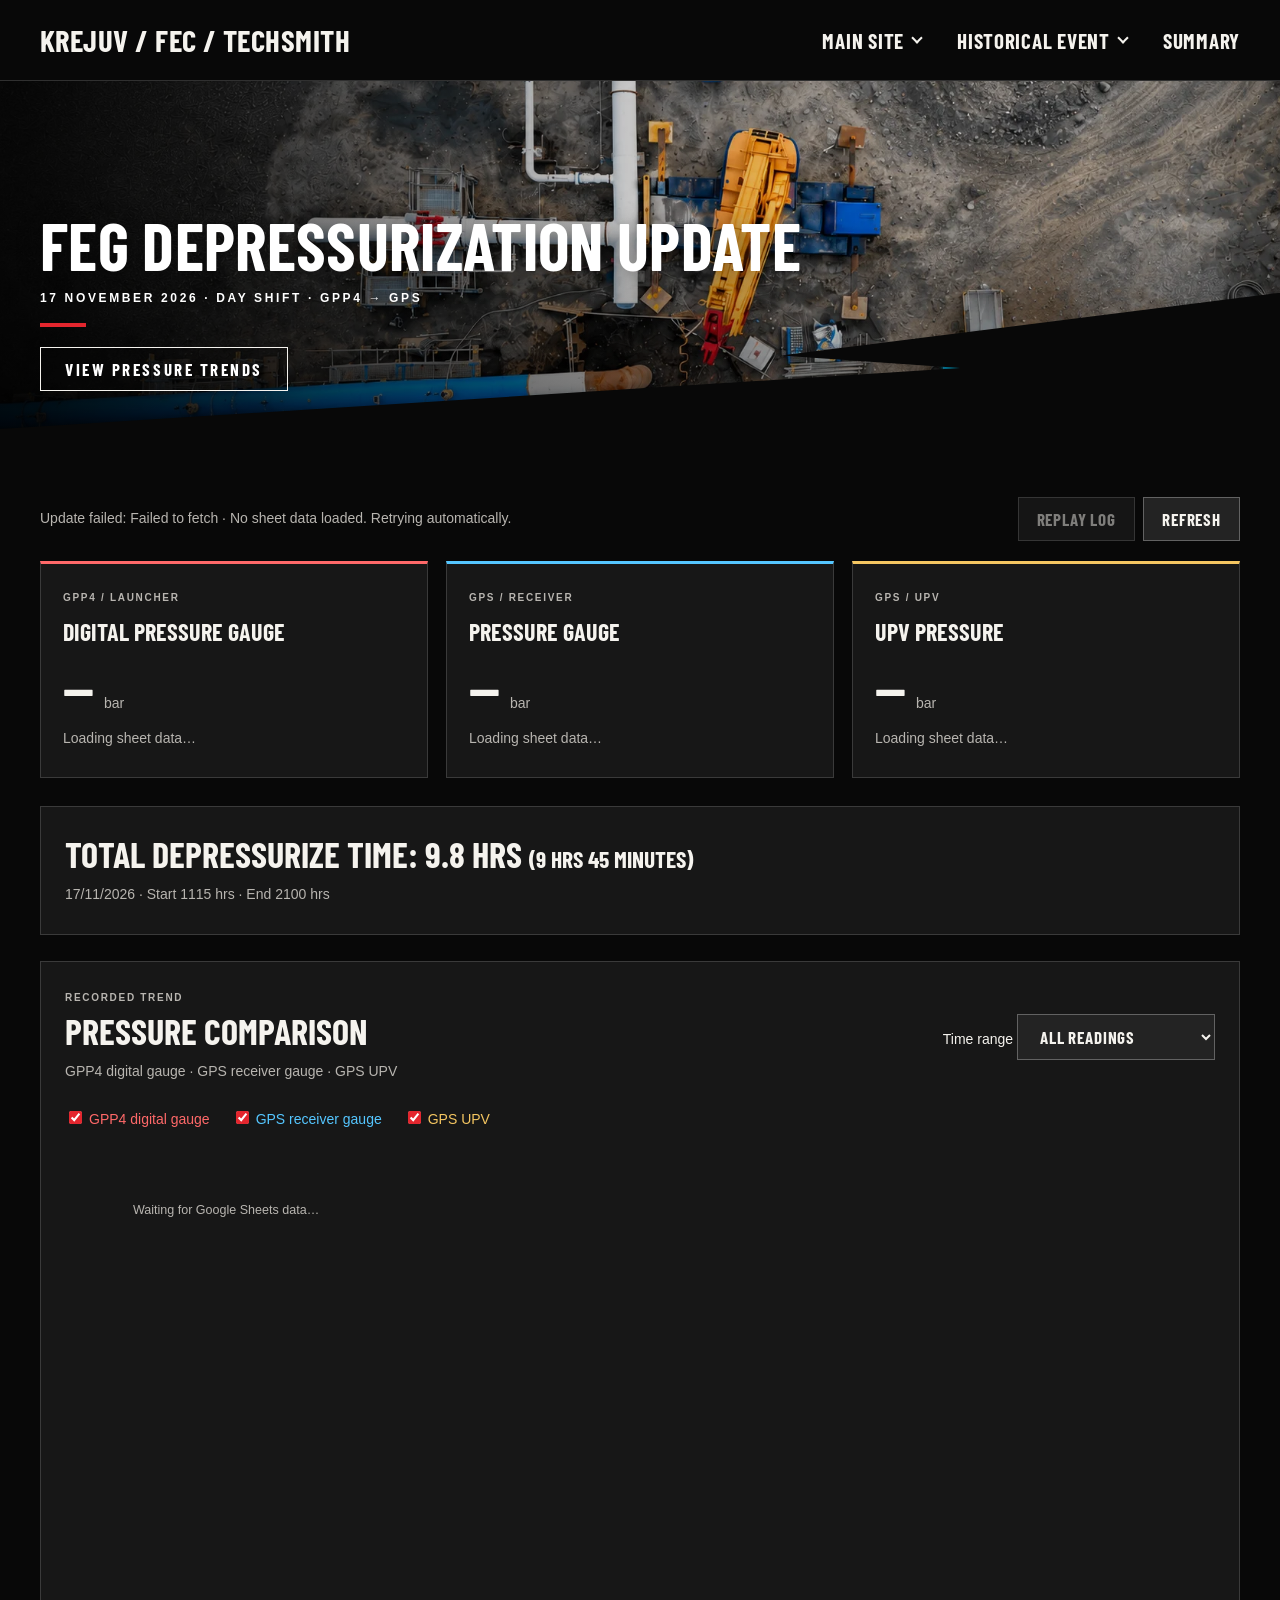
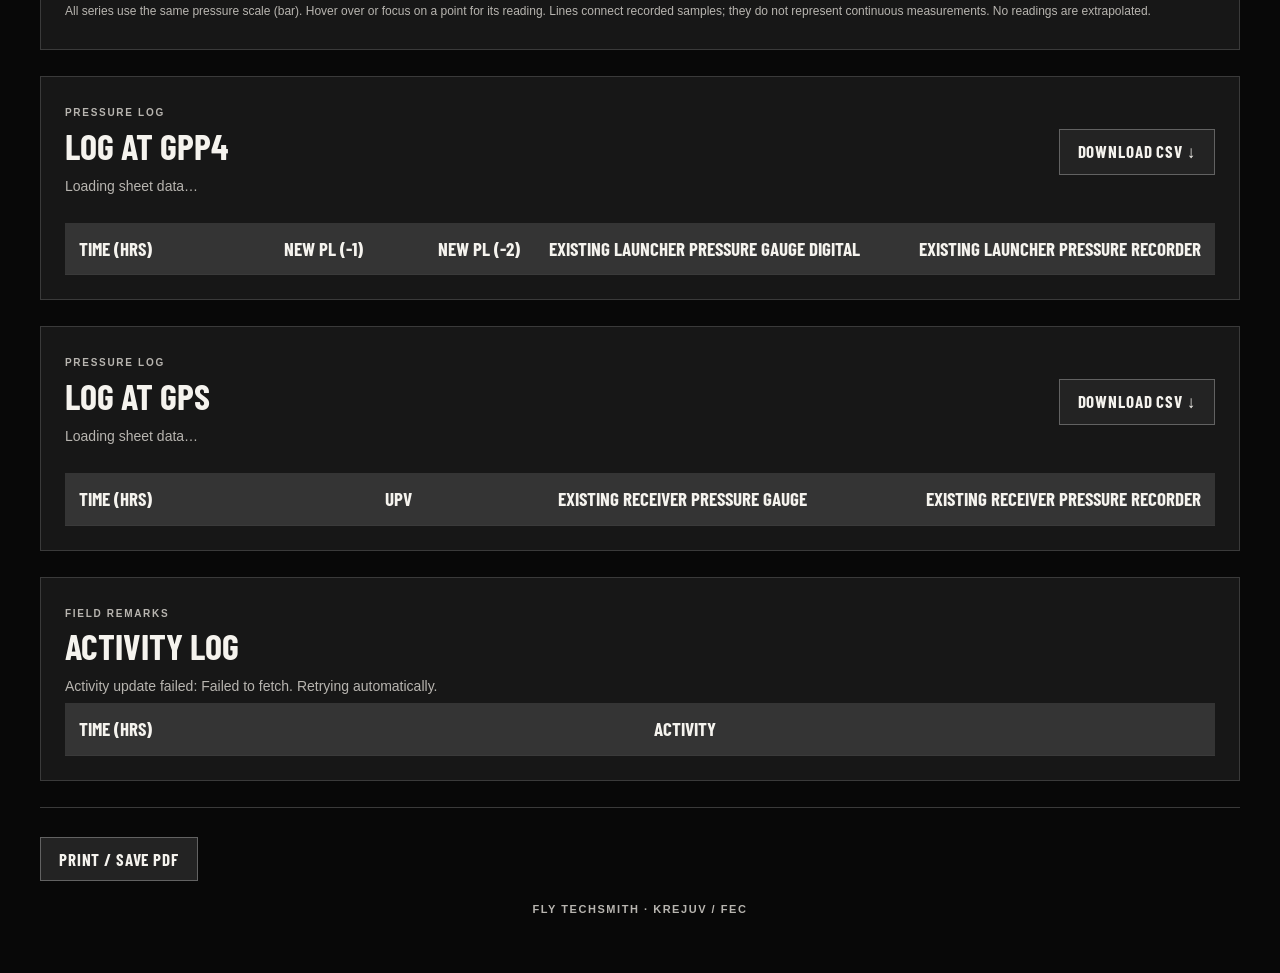
==== commit 1826ef51: "Use the shared project navigation on FEG Depressurize" ====
--- a/FEG DEpressurize/index.html
+++ b/FEG DEpressurize/index.html
@@ -1,6 +1,6 @@
 <!doctype html>
-<html lang="en"><head><meta charset="utf-8"><meta name="viewport" content="width=device-width,initial-scale=1"><title>FEG depressurization update</title><meta name="description" content="KREJUV FEC pressure logs and recorded depressurization trends at GPP4 and GPS, 17 November 2026."><link rel="stylesheet" href="../site-theme.css"><link rel="stylesheet" href="pressure-replay.css?v=quiet-auto-3"><style>:root{color-scheme:dark}*{box-sizing:border-box}body{margin:0;font:14px/1.55 Arial,sans-serif;background:#080808;color:#f5f3ee}a{color:inherit}html{scroll-behavior:smooth;scroll-padding-top:100px}header{position:sticky;top:0;z-index:10;background:#080808;border-bottom:1px solid #303030}nav{max-width:1480px;min-height:80px;margin:auto;padding:0 40px;display:flex;align-items:center;gap:36px}nav a{text-decoration:none;font:700 21px/1 var(--heading);text-transform:uppercase;min-height:80px;display:flex;align-items:center}nav a:hover{box-shadow:inset 0 -4px #e3262e}nav .brand{font-size:clamp(22px,2.4vw,36px);margin-right:auto;white-space:nowrap}main{max-width:1480px;margin:auto;padding:26px 40px}h2{font:700 36px/1 var(--heading);text-transform:uppercase;margin:5px 0 12px}h3{font:700 25px var(--heading);text-transform:uppercase}p{color:#b8b5b0;margin:5px 0}.eyebrow{font:700 10px Arial;letter-spacing:.17em;color:#b8b5b0}.red{color:#f34850}.cards{display:grid;grid-template-columns:repeat(3,1fr);gap:18px;margin-bottom:28px}.card{background:#171717;border:1px solid #3a3a3a;border-top:3px solid var(--accent);padding:22px}.card h2{font-size:24px;margin-top:12px}.value{font:700 52px/1.2 var(--heading);margin:10px 0}.value small{font:14px Arial;color:#b8b5b0}.panel{background:#171717;border:1px solid #3a3a3a;padding:24px;margin-bottom:26px}.section-head{display:flex;align-items:center;justify-content:space-between;gap:20px;margin-bottom:20px}button,select{font:700 17px var(--heading);letter-spacing:.05em;text-transform:uppercase;color:#f5f3ee;background:#232323;border:1px solid #626262;border-radius:0;padding:11px 18px;cursor:pointer}button:hover{background:#343434}a:focus-visible,button:focus-visible,input:focus-visible,select:focus-visible{outline:2px solid white;outline-offset:4px}.controls{display:flex;flex-wrap:wrap;gap:22px;margin:20px 0}.controls label{cursor:pointer}input{accent-color:#e3262e;margin-right:7px}.chart-scroll,.table-scroll{overflow:auto;scrollbar-color:#666 #171717}svg{display:block;width:100%;min-width:680px}svg text{fill:#b8b5b0;font:12px Arial}svg circle:focus{stroke:white;stroke-width:3}.note{font-size:12px;margin-top:12px}table{width:100%;border-collapse:collapse;font-variant-numeric:tabular-nums}th,td{padding:15px 14px;text-align:right;border-bottom:1px solid #3a3a3a}thead th{background:#343434;font:700 19px/1.15 var(--heading);text-transform:uppercase;min-width:110px;max-width:240px}th:first-child{text-align:left}tbody th{font-weight:400;color:#b8b5b0}tbody tr:hover{background:#232323}.events{display:grid;grid-template-columns:1fr 1fr;gap:20px}.events ul{padding-left:18px;color:#b8b5b0}.events li{padding:5px 0}.events b{color:#f5f3ee;margin-right:10px}footer{border-top:1px solid #3a3a3a;padding:24px 0;color:#b8b5b0;font-size:12px}.credit{font-size:11px;font-weight:700;letter-spacing:.14em;text-align:center;margin-top:20px}.site-hero__title{max-width:28ch}.site-hero__content{padding-bottom:80px}.site-hero__subtitle{color:#fff}
-@media(max-width:700px){nav{padding:10px 20px;gap:20px;flex-wrap:wrap}nav .brand{width:100%;font-size:clamp(21px,6vw,30px)}nav a{min-height:32px;font-size:18px}main{padding:24px 20px}.cards,.events{grid-template-columns:1fr}.section-head{align-items:flex-start;flex-direction:column}.panel{padding:18px}.site-hero__content{padding:50px 20px 72px}.site-hero__title{font-size:44px}.site-hero{min-height:310px}}
+<html lang="en"><head><meta charset="utf-8"><meta name="viewport" content="width=device-width,initial-scale=1"><title>FEG depressurization update</title><meta name="description" content="KREJUV FEC pressure logs and recorded depressurization trends at GPP4 and GPS, 17 November 2026."><link rel="stylesheet" href="../site-theme.css"><link rel="stylesheet" href="pressure-replay.css?v=quiet-auto-3"><style>:root{color-scheme:dark}*{box-sizing:border-box}body{margin:0;font:14px/1.55 Arial,sans-serif;background:#080808;color:#f5f3ee}a{color:inherit}html{scroll-behavior:smooth;scroll-padding-top:100px}main{max-width:1480px;margin:auto;padding:26px 40px}h2{font:700 36px/1 var(--heading);text-transform:uppercase;margin:5px 0 12px}h3{font:700 25px var(--heading);text-transform:uppercase}p{color:#b8b5b0;margin:5px 0}.eyebrow{font:700 10px Arial;letter-spacing:.17em;color:#b8b5b0}.red{color:#f34850}.cards{display:grid;grid-template-columns:repeat(3,1fr);gap:18px;margin-bottom:28px}.card{background:#171717;border:1px solid #3a3a3a;border-top:3px solid var(--accent);padding:22px}.card h2{font-size:24px;margin-top:12px}.value{font:700 52px/1.2 var(--heading);margin:10px 0}.value small{font:14px Arial;color:#b8b5b0}.panel{background:#171717;border:1px solid #3a3a3a;padding:24px;margin-bottom:26px}.section-head{display:flex;align-items:center;justify-content:space-between;gap:20px;margin-bottom:20px}main button,main select{font:700 17px var(--heading);letter-spacing:.05em;text-transform:uppercase;color:#f5f3ee;background:#232323;border:1px solid #626262;border-radius:0;padding:11px 18px;cursor:pointer}main button:hover{background:#343434}a:focus-visible,button:focus-visible,input:focus-visible,select:focus-visible{outline:2px solid white;outline-offset:4px}.controls{display:flex;flex-wrap:wrap;gap:22px;margin:20px 0}.controls label{cursor:pointer}input{accent-color:#e3262e;margin-right:7px}.chart-scroll,.table-scroll{overflow:auto;scrollbar-color:#666 #171717}svg{display:block;width:100%;min-width:680px}svg text{fill:#b8b5b0;font:12px Arial}svg circle:focus{stroke:white;stroke-width:3}.note{font-size:12px;margin-top:12px}table{width:100%;border-collapse:collapse;font-variant-numeric:tabular-nums}th,td{padding:15px 14px;text-align:right;border-bottom:1px solid #3a3a3a}thead th{background:#343434;font:700 19px/1.15 var(--heading);text-transform:uppercase;min-width:110px;max-width:240px}th:first-child{text-align:left}tbody th{font-weight:400;color:#b8b5b0}tbody tr:hover{background:#232323}.events{display:grid;grid-template-columns:1fr 1fr;gap:20px}.events ul{padding-left:18px;color:#b8b5b0}.events li{padding:5px 0}.events b{color:#f5f3ee;margin-right:10px}footer{border-top:1px solid #3a3a3a;padding:24px 0;color:#b8b5b0;font-size:12px}.credit{font-size:11px;font-weight:700;letter-spacing:.14em;text-align:center;margin-top:20px}.site-hero__title{max-width:28ch}.site-hero__content{padding-bottom:80px}.site-hero__subtitle{color:#fff}
+@media(max-width:700px){main{padding:24px 20px}.cards,.events{grid-template-columns:1fr}.section-head{align-items:flex-start;flex-direction:column}.panel{padding:18px}.site-hero__content{padding:50px 20px 72px}.site-hero__title{font-size:44px}.site-hero{min-height:310px}}
 
 #print-dashboard{display:none}
 @page{size:A4 portrait;margin:10mm}
@@ -27,13 +27,32 @@
  #print-dashboard .print-activity th:last-child,#print-dashboard .print-activity td:last-child{text-align:left}
  #print-dashboard .print-activity td span{display:-webkit-box;-webkit-line-clamp:2;-webkit-box-orient:vertical;overflow:hidden;overflow-wrap:anywhere}
  .print-activity th:first-child{width:19mm}
-}</style></head><body><header><nav aria-label="Main navigation"><a class="brand" href="../">KREJUV / FEC / TECHSMITH</a><a href="#trend">Pressure graph</a><a href="#gpp">GPP4 log</a><a href="#gps">GPS log</a></nav></header><section class="site-hero" aria-labelledby="site-hero-heading"><img class="site-hero__image" src="../assets/hero-yard.webp" width="1672" height="941" alt="Aerial pipeline worksite with white pipework and a yellow crane" fetchpriority="high"><div class="site-hero__content"><h1 id="site-hero-heading" class="site-hero__title">FEG depressurization update</h1><p class="site-hero__subtitle">17 November 2026 · Day shift · GPP4 → GPS</p><a class="site-hero__action" href="#trend">VIEW PRESSURE TRENDS</a></div></section><main><div class="section-head"><p id="syncStatus" role="status" aria-live="polite">Loading Google Sheets…</p><div class="pressure-actions"><button id="pressure-replay" type="button" disabled>Replay log</button><button id="refresh" type="button">Refresh</button></div></div><div class="cards"><article class="card" style="--accent:#ff6969"><span class="eyebrow">GPP4 / LAUNCHER</span><h2>Digital pressure gauge</h2><div class="value">— <small>bar</small></div><p>Loading sheet data…</p></article><article class="card" style="--accent:#55c6ff"><span class="eyebrow">GPS / RECEIVER</span><h2>Pressure gauge</h2><div class="value">— <small>bar</small></div><p>Loading sheet data…</p></article><article class="card" style="--accent:#f5c661"><span class="eyebrow">GPS / UPV</span><h2>UPV pressure</h2><div class="value">— <small>bar</small></div><p>Loading sheet data…</p></article></div>
+}</style></head><body class="page-depressurize" data-page="depressurize"><header class="site-header">
+  <div class="site-header__inner">
+    <a class="site-brand" href="../" aria-label="KREJUV / FEC / TECHSMITH home">KREJUV / FEC / TECHSMITH</a>
+    <button id="site-menu-toggle" class="site-menu-toggle" type="button" aria-label="Open navigation" aria-expanded="false" aria-controls="site-navigation"><span></span><span></span><span></span></button>
+    <nav id="site-navigation" class="site-nav" aria-label="Reference navigation">
+      <div class="site-dropdown">
+        <button class="site-dropdown-toggle" type="button" aria-expanded="false" aria-controls="main-site-links">MAIN SITE</button>
+        <div id="main-site-links" class="site-dropdown__panel" hidden><span class="site-menu-empty">Loading reference links…</span></div>
+      </div>
+      <div class="site-dropdown">
+        <button class="site-dropdown-toggle" type="button" aria-expanded="false" aria-controls="historical-event-links">HISTORICAL EVENT</button>
+        <div id="historical-event-links" class="site-dropdown__panel" hidden><span class="site-menu-empty">Loading reference links…</span></div>
+      </div>
+      <a class="site-nav__link" href="../SUMMARY/">SUMMARY</a>
+    </nav>
+  </div>
+</header><section class="site-hero" aria-labelledby="site-hero-heading"><img class="site-hero__image" src="../assets/hero-yard.webp" width="1672" height="941" alt="Aerial pipeline worksite with white pipework and a yellow crane" fetchpriority="high"><div class="site-hero__content"><h1 id="site-hero-heading" class="site-hero__title">FEG depressurization update</h1><p class="site-hero__subtitle">17 November 2026 · Day shift · GPP4 → GPS</p><a class="site-hero__action" href="#trend">VIEW PRESSURE TRENDS</a></div></section><main><div class="section-head"><p id="syncStatus" role="status" aria-live="polite">Loading Google Sheets…</p><div class="pressure-actions"><button id="pressure-replay" type="button" disabled>Replay log</button><button id="refresh" type="button">Refresh</button></div></div><div class="cards"><article class="card" style="--accent:#ff6969"><span class="eyebrow">GPP4 / LAUNCHER</span><h2>Digital pressure gauge</h2><div class="value">— <small>bar</small></div><p>Loading sheet data…</p></article><article class="card" style="--accent:#55c6ff"><span class="eyebrow">GPS / RECEIVER</span><h2>Pressure gauge</h2><div class="value">— <small>bar</small></div><p>Loading sheet data…</p></article><article class="card" style="--accent:#f5c661"><span class="eyebrow">GPS / UPV</span><h2>UPV pressure</h2><div class="value">— <small>bar</small></div><p>Loading sheet data…</p></article></div>
 <section class="panel" aria-label="Total depressurize time"><h2>TOTAL DEPRESSURIZE TIME: <span>9.8 Hrs <small style="font-size:0.65em">(9 Hrs 45 Minutes)</small></span></h2><p>17/11/2026 · Start 1115 hrs · End 2100 hrs</p></section>
 <section class="panel" id="trend"><div class="section-head"><div><span class="eyebrow">RECORDED TREND</span><h2>Pressure comparison</h2><p>GPP4 digital gauge · GPS receiver gauge · GPS UPV</p></div><label>Time range <select id="range" class="chart-control"><option value="all">All readings</option><option value="overlap">Common time range</option></select></label></div><div class="controls"><label style="color:#ff6969"><input class="chart-control" id="s0" type="checkbox" checked>GPP4 digital gauge</label><label style="color:#55c6ff"><input class="chart-control" id="s1" type="checkbox" checked>GPS receiver gauge</label><label style="color:#f5c661"><input class="chart-control" id="s2" type="checkbox" checked>GPS UPV</label></div><div class="chart-scroll"><svg id="chart" viewBox="0 0 1100 420" role="img" aria-label="Pressure comparison chart"></svg></div><p class="note">All series use the same pressure scale (bar). Hover over or focus on a point for its reading. Lines connect recorded samples; they do not represent continuous measurements. No readings are extrapolated.</p></section>
 <section class="panel" id="gpp"><div class="section-head"><div><span class="eyebrow">PRESSURE LOG</span><h2>Log at GPP4</h2><p>Loading sheet data…</p></div><button disabled data-download="gpp">Download CSV ↓</button></div><div class="table-scroll"><table id="gppTable"></table></div></section>
 <section class="panel" id="gps"><div class="section-head"><div><span class="eyebrow">PRESSURE LOG</span><h2>Log at GPS</h2><p>Loading sheet data…</p></div><button disabled data-download="gps">Download CSV ↓</button></div><div class="table-scroll"><table id="gpsTable"></table></div></section>
 <section class="panel" id="activity"><span class="eyebrow">FIELD REMARKS</span><h2>Activity log</h2><p id="activityStatus" role="status">Loading activity log…</p><div class="table-scroll"><table><thead><tr><th scope="col">Time (hrs)</th><th scope="col" style="text-align:left">Activity</th></tr></thead><tbody id="activityRows"></tbody></table></div></section>
-<footer><p><button id="print">Print / Save PDF</button></p><p class="credit">FLY TECHSMITH · KREJUV / FEC</p></footer></main><section id="print-dashboard" aria-label="Printable pressure dashboard"></section><script src="pressure-replay.js?v=quiet-auto-3"></script><script>
+<footer><p><button id="print">Print / Save PDF</button></p><p class="credit">FLY TECHSMITH · KREJUV / FEC</p></footer></main><section id="print-dashboard" aria-label="Printable pressure dashboard"></section><script src="../public-config.js" defer></script>
+<script src="../public-data.js" defer></script>
+<script src="../site-theme.js" defer></script>
+<script src="pressure-replay.js?v=quiet-auto-3"></script><script>
 let gpp=[],gps=[];
 const headers={gpp:['Time (hrs)','New PL (-1)','New PL (-2)','Existing Launcher Pressure Gauge Digital','Existing Launcher Pressure Recorder'],gps:['Time (hrs)','UPV','Existing Receiver Pressure Gauge','Existing Receiver Pressure Recorder']};
 let data={gpp,gps};
--- a/site-theme.css
+++ b/site-theme.css
@@ -132,7 +132,7 @@
 .page-swabbing .footer { border-color:var(--theme-line); color:var(--theme-muted); background:#080808; min-height:56px; }
 /* Timeline: neutral surfaces, original data and colored progress bars. */
 .page-summary { --bg:#080808; --bg-2:#141414; --panel:#171717; --panel-2:#202020; --panel-3:#292929; --line:#ffffff18; --line-strong:#ffffff30; --text:#f5f3ee; --muted:#b8b5b0; --brand:#f34850; --brand-2:#ff7880; --paper:#171717; --paper-2:#202020; --ink:#f5f3ee; background:#080808; }
-.page-summary .app-shell { max-width:1560px; padding:28px 40px 0; }
+.page-summary .app-shell { max-width:2200px; padding:28px 40px 0; }
 .page-summary .topbar { border-radius:0; border-color:var(--theme-line); background:#171717; box-shadow:none; }
 .page-summary .title-wrap { padding:18px 22px; }
 .page-summary .title-wrap h2 { margin:0; color:var(--theme-text); font:700 37px/1 var(--heading); text-transform:uppercase; }
@@ -236,3 +236,4 @@
   .page-summary .gantt-scroll { min-height:430px; max-height:65vh; }
 }
 @media(prefers-reduced-motion:reduce) { html { scroll-behavior:auto; } *,*::before,*::after { animation:none !important; transition:none !important; } }
+
